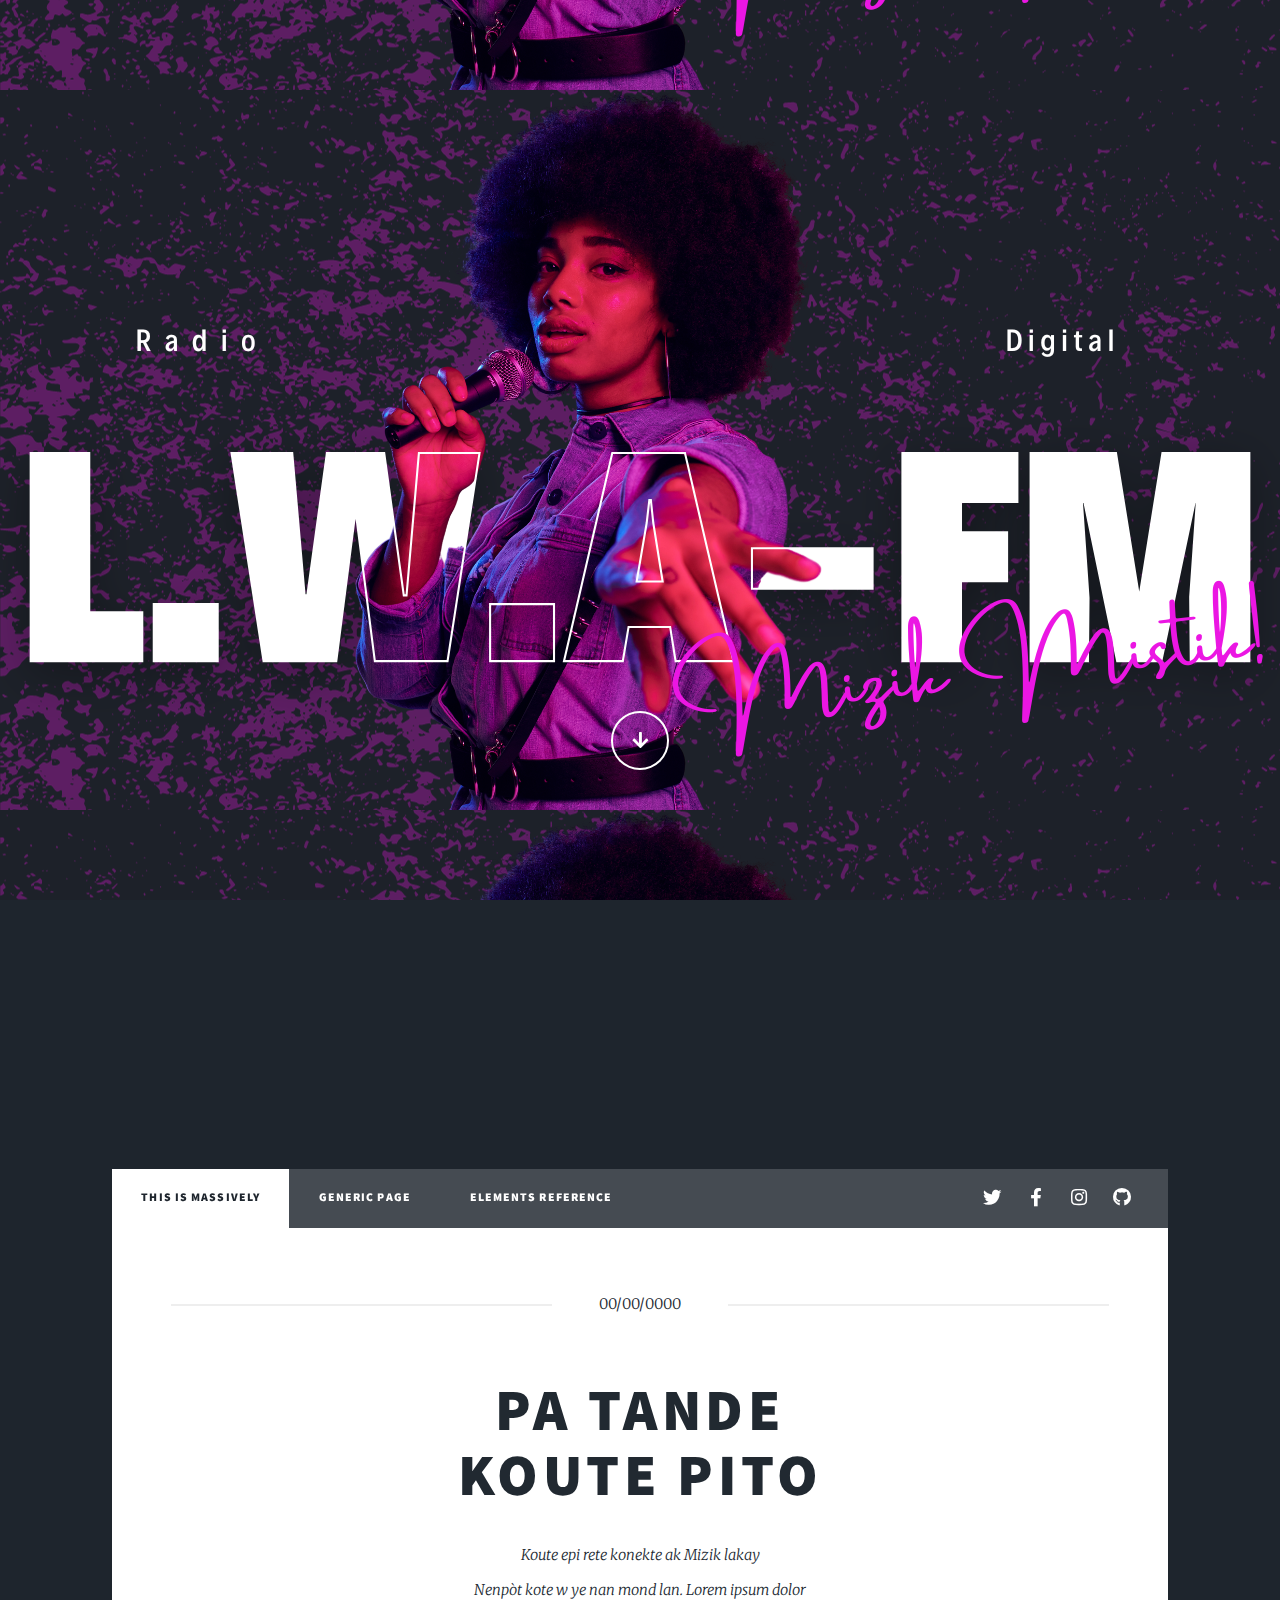
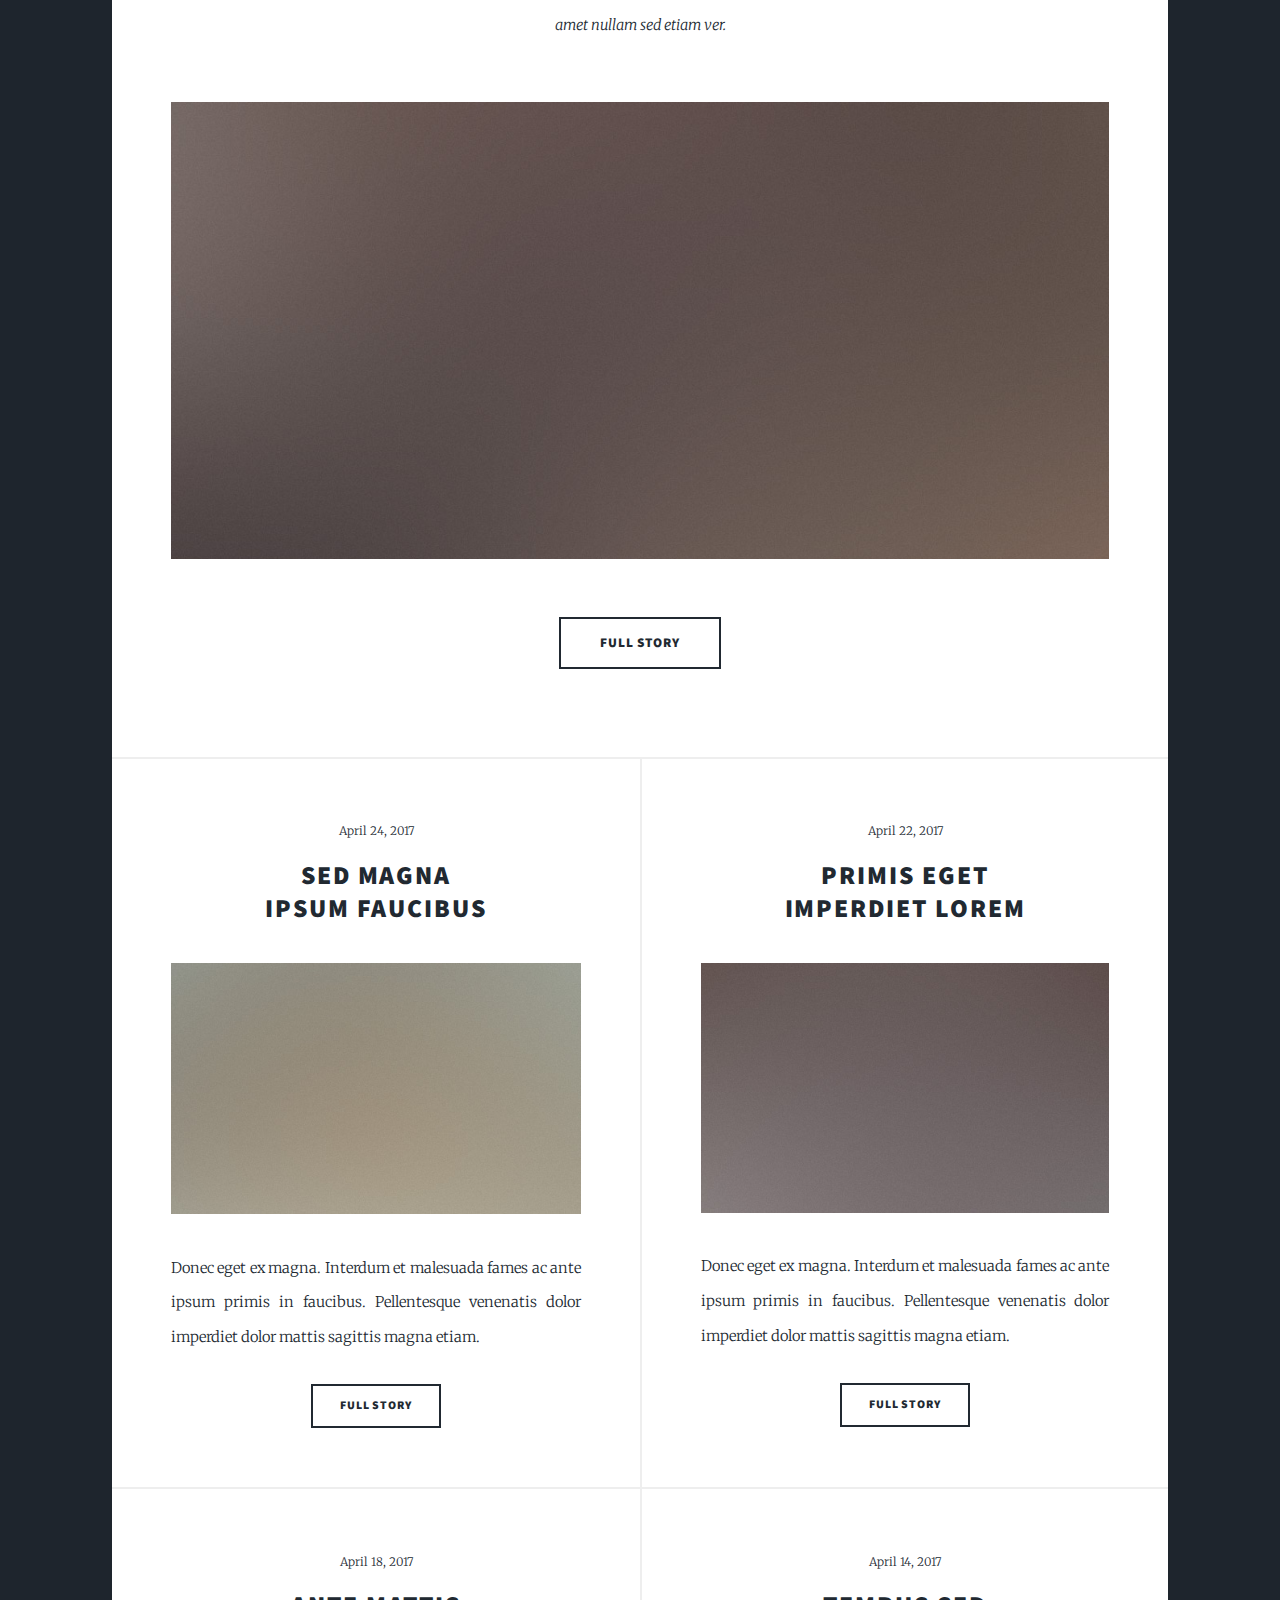
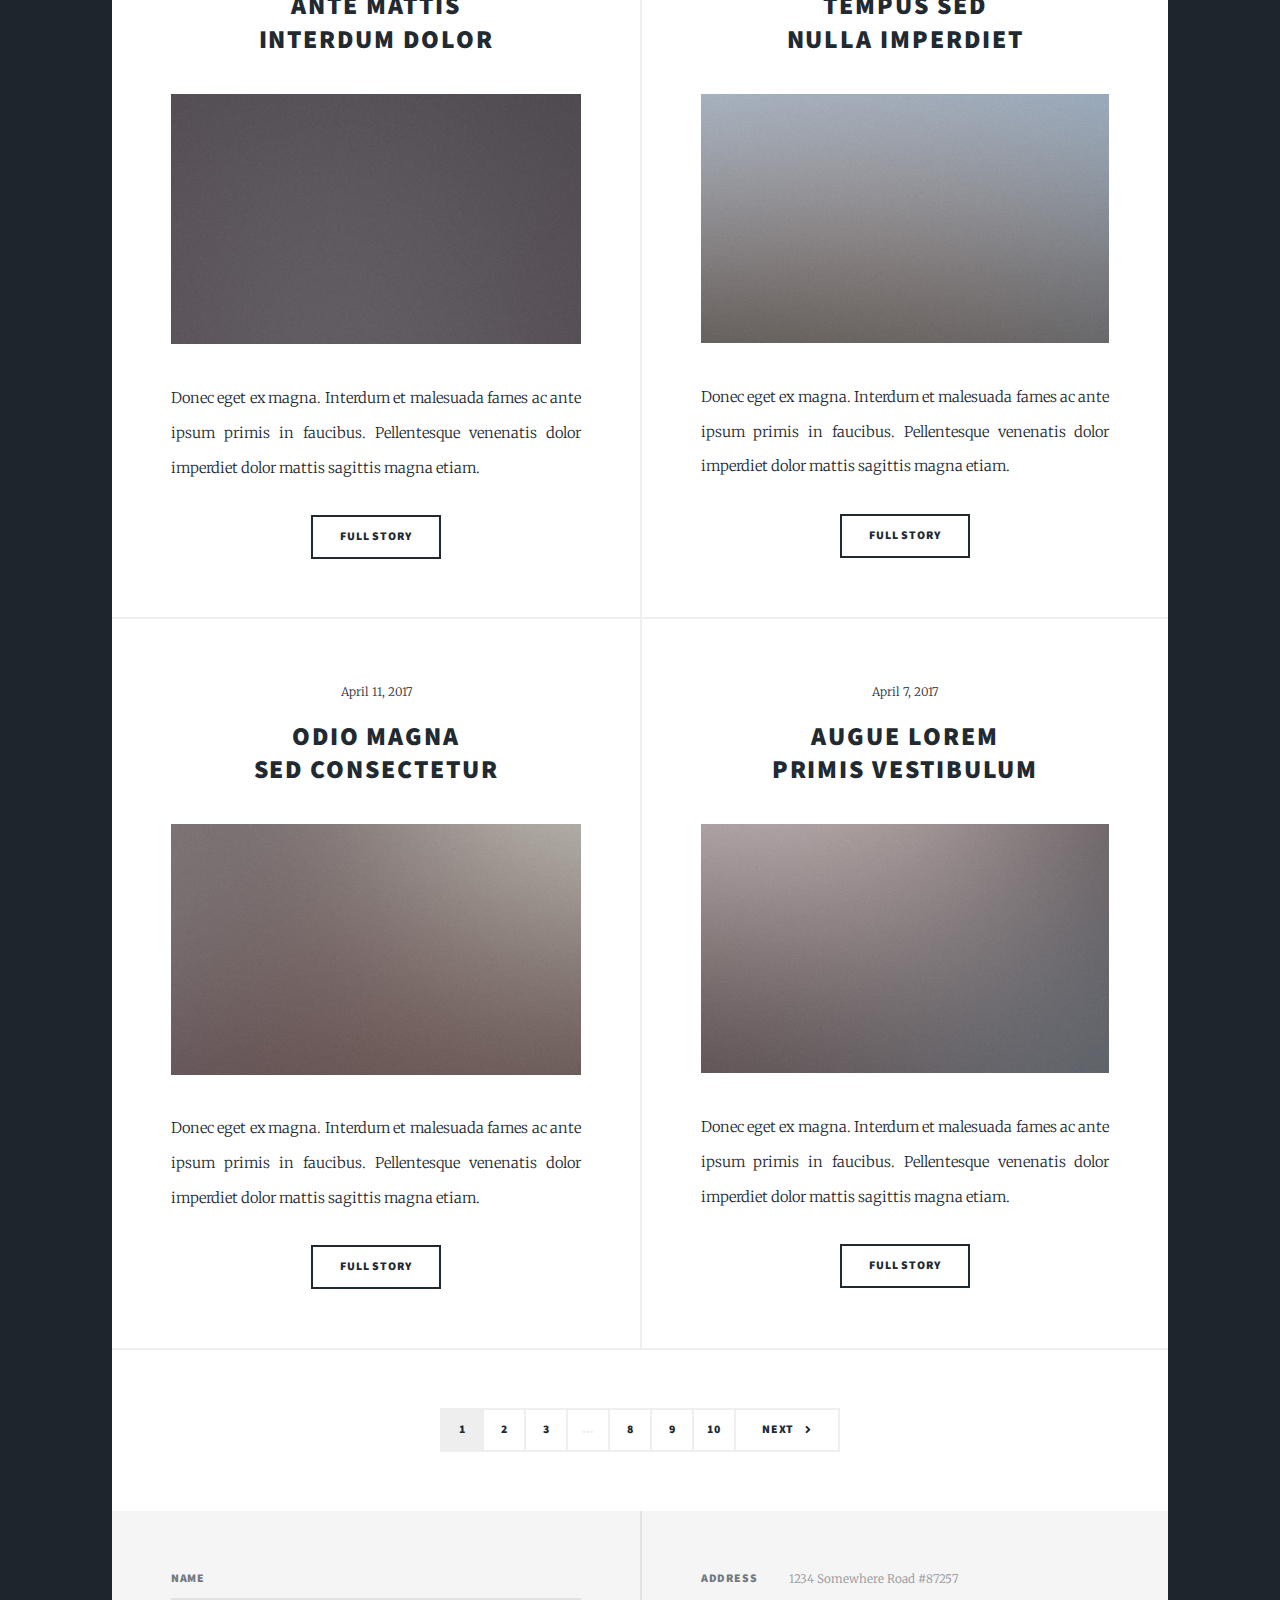
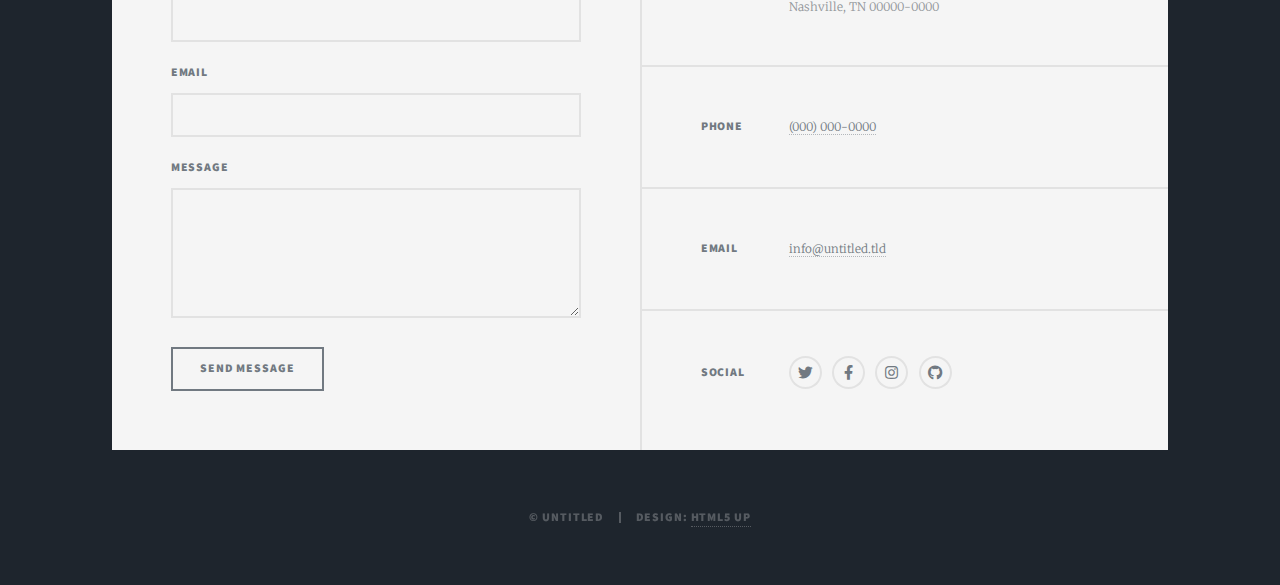
==== index.html @ 859e2167 "Update index.html" ====
<!DOCTYPE HTML>
<!--
	Author: Jules Junior
	Date: Dec 30, 2023
-->
<html>
	<head>
		<title>L.W.A FM</title>
		<meta charset="utf-8" />
		<meta name="viewport" content="width=device-width, initial-scale=1, user-scalable=no" />
		<link rel="stylesheet" href="assets/css/main.css" />
		<noscript><link rel="stylesheet" href="assets/css/noscript.css" /></noscript>
	</head>
	<body class="is-preload">
		
		
		
		

		<!-- Wrapper -->
			<div id="wrapper" class="fade-in">

				<!-- Intro -->
					<div id="intro">
					<!--	<h1>Radio<br />
						L.W.A</h1>
								-->
						<p><a href=""></a>  <a href=""></a><br />
						<a href="https://html5up.net/license"></a></p>
						<ul class="actions">
							<li><a href="#header" class="button icon solid solo fa-arrow-down scrolly">Continue</a></li>
						</ul>
					</div>

				<!-- Header -->
					<header id="header">
						<a href="index.html" class="logo">L.W.A FM</a>
					</header>

				<!-- This is elfsight iframe-->
					<script src="https://static.elfsight.com/platform/platform.js" data-use-service-core defer></script>
					<div class="elfsight-app-81ad21b0-dc0d-4df5-b7eb-8730ebeca1e6" data-elfsight-app-lazy></div>
				
				<!-- This is soundcloud Iframe-->

				<iframe width="50%" height="25" scrolling="no" frameborder="no" allow="autoplay"
 				 src="https://w.soundcloud.com/player/?url=https%3A//api.soundcloud.com/tracks/293&amp;{ ADD YOUR PARAMETERS HERE }">
				</iframe>

				<!--Youtube Iframe-->

				<iframe width="560" height="315" src="https://www.youtube.com/embed/wBYJ9Ek2uq0?si=fnzDiKPIyAfvQv39" 
					title="YouTube video player" frameborder="0" allow="accelerometer; autoplay; clipboard-write; 
					encrypted-media; gyroscope; picture-in-picture; web-share" allowfullscreen></iframe>

				<!-- Nav -->
					<nav id="nav">
						<ul class="links">
							<li class="active"><a href="index.html">This is Massively</a></li>
							<li><a href="generic.html">Generic Page</a></li>
							<li><a href="elements.html">Elements Reference</a></li>
						</ul>
						<ul class="icons">
							<li><a href="#" class="icon brands fa-twitter"><span class="label">Twitter</span></a></li>
							<li><a href="#" class="icon brands fa-facebook-f"><span class="label">Facebook</span></a></li>
							<li><a href="#" class="icon brands fa-instagram"><span class="label">Instagram</span></a></li>
							<li><a href="#" class="icon brands fa-github"><span class="label">GitHub</span></a></li>
						</ul>
					</nav>

				<!-- Main -->
					<div id="main">

						<!-- Featured Post -->
							<article class="post featured">
								<header class="major">
									<span class="date">00/00/0000</span>
									<h2><a href="#">Pa tande<br />
									Koute pito</a></h2>
									<p>Koute epi rete konekte ak Mizik lakay <br />
									Nenpòt kote w ye nan mond lan. Lorem ipsum dolor<br />
									amet nullam sed etiam ver.</p>
								</header>
								<a href="#" class="image main"><img src="images/pic01.jpg" alt="" /></a>
								<ul class="actions special">
									<li><a href="#" class="button large">Full Story</a></li>
								</ul>
							</article>

						<!-- Posts -->
							<section class="posts">
								<article>
									<header>
										<span class="date">April 24, 2017</span>
										<h2><a href="#">Sed magna<br />
										ipsum faucibus</a></h2>
									</header>
									<a href="#" class="image fit"><img src="images/pic02.jpg" alt="" /></a>
									<p>Donec eget ex magna. Interdum et malesuada fames ac ante ipsum primis in faucibus. Pellentesque venenatis dolor imperdiet dolor mattis sagittis magna etiam.</p>
									<ul class="actions special">
										<li><a href="#" class="button">Full Story</a></li>
									</ul>
								</article>
								<article>
									<header>
										<span class="date">April 22, 2017</span>
										<h2><a href="#">Primis eget<br />
										imperdiet lorem</a></h2>
									</header>
									<a href="#" class="image fit"><img src="images/pic03.jpg" alt="" /></a>
									<p>Donec eget ex magna. Interdum et malesuada fames ac ante ipsum primis in faucibus. Pellentesque venenatis dolor imperdiet dolor mattis sagittis magna etiam.</p>
									<ul class="actions special">
										<li><a href="#" class="button">Full Story</a></li>
									</ul>
								</article>
								<article>
									<header>
										<span class="date">April 18, 2017</span>
										<h2><a href="#">Ante mattis<br />
										interdum dolor</a></h2>
									</header>
									<a href="#" class="image fit"><img src="images/pic04.jpg" alt="" /></a>
									<p>Donec eget ex magna. Interdum et malesuada fames ac ante ipsum primis in faucibus. Pellentesque venenatis dolor imperdiet dolor mattis sagittis magna etiam.</p>
									<ul class="actions special">
										<li><a href="#" class="button">Full Story</a></li>
									</ul>
								</article>
								<article>
									<header>
										<span class="date">April 14, 2017</span>
										<h2><a href="#">Tempus sed<br />
										nulla imperdiet</a></h2>
									</header>
									<a href="#" class="image fit"><img src="images/pic05.jpg" alt="" /></a>
									<p>Donec eget ex magna. Interdum et malesuada fames ac ante ipsum primis in faucibus. Pellentesque venenatis dolor imperdiet dolor mattis sagittis magna etiam.</p>
									<ul class="actions special">
										<li><a href="#" class="button">Full Story</a></li>
									</ul>
								</article>
								<article>
									<header>
										<span class="date">April 11, 2017</span>
										<h2><a href="#">Odio magna<br />
										sed consectetur</a></h2>
									</header>
									<a href="#" class="image fit"><img src="images/pic06.jpg" alt="" /></a>
									<p>Donec eget ex magna. Interdum et malesuada fames ac ante ipsum primis in faucibus. Pellentesque venenatis dolor imperdiet dolor mattis sagittis magna etiam.</p>
									<ul class="actions special">
										<li><a href="#" class="button">Full Story</a></li>
									</ul>
								</article>
								<article>
									<header>
										<span class="date">April 7, 2017</span>
										<h2><a href="#">Augue lorem<br />
										primis vestibulum</a></h2>
									</header>
									<a href="#" class="image fit"><img src="images/pic07.jpg" alt="" /></a>
									<p>Donec eget ex magna. Interdum et malesuada fames ac ante ipsum primis in faucibus. Pellentesque venenatis dolor imperdiet dolor mattis sagittis magna etiam.</p>
									<ul class="actions special">
										<li><a href="#" class="button">Full Story</a></li>
									</ul>
								</article>
							</section>

						<!-- Footer -->
							<footer>
								<div class="pagination">
									<!--<a href="#" class="previous">Prev</a>-->
									<a href="#" class="page active">1</a>
									<a href="#" class="page">2</a>
									<a href="#" class="page">3</a>
									<span class="extra">&hellip;</span>
									<a href="#" class="page">8</a>
									<a href="#" class="page">9</a>
									<a href="#" class="page">10</a>
									<a href="#" class="next">Next</a>
								</div>
							</footer>

					</div>

				<!-- Footer -->
					<footer id="footer">
						<section>
							<form method="post" action="#">
								<div class="fields">
									<div class="field">
										<label for="name">Name</label>
										<input type="text" name="name" id="name" />
									</div>
									<div class="field">
										<label for="email">Email</label>
										<input type="text" name="email" id="email" />
									</div>
									<div class="field">
										<label for="message">Message</label>
										<textarea name="message" id="message" rows="3"></textarea>
									</div>
								</div>
								<ul class="actions">
									<li><input type="submit" value="Send Message" /></li>
								</ul>
							</form>
						</section>
						<section class="split contact">
							<section class="alt">
								<h3>Address</h3>
								<p>1234 Somewhere Road #87257<br />
								Nashville, TN 00000-0000</p>
							</section>
							<section>
								<h3>Phone</h3>
								<p><a href="#">(000) 000-0000</a></p>
							</section>
							<section>
								<h3>Email</h3>
								<p><a href="#">info@untitled.tld</a></p>
							</section>
							<section>
								<h3>Social</h3>
								<ul class="icons alt">
									<li><a href="#" class="icon brands alt fa-twitter"><span class="label">Twitter</span></a></li>
									<li><a href="#" class="icon brands alt fa-facebook-f"><span class="label">Facebook</span></a></li>
									<li><a href="#" class="icon brands alt fa-instagram"><span class="label">Instagram</span></a></li>
									<li><a href="#" class="icon brands alt fa-github"><span class="label">GitHub</span></a></li>
								</ul>
							</section>
						</section>
					</footer>

				<!-- Copyright -->
					<div id="copyright">
						<ul><li>&copy; Untitled</li><li>Design: <a href="https://html5up.net">HTML5 UP</a></li></ul>
					</div>

			</div>

		<!-- Scripts -->
			<script src="assets/js/jquery.min.js"></script>
			<script src="assets/js/jquery.scrollex.min.js"></script>
			<script src="assets/js/jquery.scrolly.min.js"></script>
			<script src="assets/js/browser.min.js"></script>
			<script src="assets/js/breakpoints.min.js"></script>
			<script src="assets/js/util.js"></script>
			<script src="assets/js/main.js"></script>

	</body>
</html>
---- assets/css/main.css ----
@import url(fontawesome-all.min.css);
@import url("https://fonts.googleapis.com/css?family=Merriweather:300,700,300italic,700italic|Source+Sans+Pro:900");

/*
	Lwa FM
	LionGzzle | @Lwa

*/

html, body, div, span, applet, object,
iframe, h1, h2, h3, h4, h5, h6, p, blockquote,
pre, a, abbr, acronym, address, big, cite,
code, del, dfn, em, img, ins, kbd, q, s, samp,
small, strike, strong, sub, sup, tt, var, b,
u, i, center, dl, dt, dd, ol, ul, li, fieldset,
form, label, legend, table, caption, tbody,
tfoot, thead, tr, th, td, article, aside,
canvas, details, embed, figure, figcaption,
footer, header, hgroup, menu, nav, output, ruby,
section, summary, time, mark, audio, video {
	margin: 0;
	padding: 0;
	border: 0;
	font-size: 100%;
	font: inherit;
	vertical-align: baseline;}

article, aside, details, figcaption, figure,
footer, header, hgroup, menu, nav, section {
	display: block;}

body {
	line-height: 1;
}

ol, ul {
	list-style: none;
}

blockquote, q {
	quotes: none;
}

	blockquote:before, blockquote:after, q:before, q:after {
		content: '';
		content: none;
	}

table {
	border-collapse: collapse;
	border-spacing: 0;
}

body {
	-webkit-text-size-adjust: none;
}

mark {
	background-color: transparent;
	color: inherit;
}

input::-moz-focus-inner {
	border: 0;
	padding: 0;
}

input, select, textarea {
	-moz-appearance: none;
	-webkit-appearance: none;
	-ms-appearance: none;
	appearance: none;
}

/* Basic */

	@-ms-viewport {
		width: device-width;
	}

	body {
		-ms-overflow-style: scrollbar;
	}

	@media screen and (max-width: 480px) {

		html, body {
			min-width: 320px;
		}

	}

	html {
		box-sizing: border-box;
	}

	*, *:before, *:after {
		box-sizing: inherit;
	}

	body {
		background-color: #1e252d;
	}

		body.is-preload *, body.is-preload *:before, body.is-preload *:after {
			-moz-animation: none !important;
			-webkit-animation: none !important;
			-ms-animation: none !important;
			animation: none !important;
			-moz-transition: none !important;
			-webkit-transition: none !important;
			-ms-transition: none !important;
			transition: none !important;
		}

/* Type */

	html {
		font-size: 16pt;
	}

		@media screen and (max-width: 1680px) {

			html {
				font-size: 12pt;
			}

		}

		@media screen and (max-width: 1280px) {

			html {
				font-size: 11pt;
			}

		}

		@media screen and (max-width: 360px) {

			html {
				font-size: 10pt;
			}

		}

	body {
		color: #212931;
	}

	body, input, select, textarea {
		font-family: "Merriweather", Georgia, serif;
		font-weight: 300;
		font-size: 1rem;
		line-height: 2.375;
	}

	a {
		-moz-transition: color 0.2s ease-in-out, background-color 0.2s ease-in-out, border-color 0.2s ease-in-out, box-shadow 0.2s ease-in-out;
		-webkit-transition: color 0.2s ease-in-out, background-color 0.2s ease-in-out, border-color 0.2s ease-in-out, box-shadow 0.2s ease-in-out;
		-ms-transition: color 0.2s ease-in-out, background-color 0.2s ease-in-out, border-color 0.2s ease-in-out, box-shadow 0.2s ease-in-out;
		transition: color 0.2s ease-in-out, background-color 0.2s ease-in-out, border-color 0.2s ease-in-out, box-shadow 0.2s ease-in-out;
		border-bottom: dotted 1px;
		text-decoration: none;
	}

		a:hover {
			border-bottom-color: transparent;
		}

	strong, b {
		font-weight: 600;
	}

	em, i {
		font-style: italic;
	}

	p {
		text-align: justify;
		margin: 0 0 2rem 0;
	}

	h1, h2, h3, h4, h5, h6 {
		font-family: "Source Sans Pro", Helvetica, sans-serif;
		font-weight: 900;
		line-height: 1.5;
		letter-spacing: 0.075em;
		text-transform: uppercase;
		margin: 0 0 1rem 0;
	}

		h1 a, h2 a, h3 a, h4 a, h5 a, h6 a {
			border-bottom: 0;
			color: inherit;
			text-decoration: none;
		}

	h1 {
		font-size: 4rem;
		line-height: 1.1;
		margin: 0 0 2rem 0;
	}

	h2 {
		font-size: 1.75rem;
		line-height: 1.3;
		margin: 0 0 1.5rem 0;
	}

	h3 {
		font-size: 1.25rem;
		margin: 0 0 1.5rem 0;
	}

	h4 {
		font-size: 1rem;
	}

	h5 {
		font-size: 0.9rem;
	}

	h6 {
		font-size: 0.8rem;
	}

	sub {
		font-size: 0.8rem;
		position: relative;
		top: 0.5rem;
	}

	sup {
		font-size: 0.8rem;
		position: relative;
		top: -0.5rem;
	}

	blockquote {
		border-left: solid 4px;
		font-style: italic;
		margin: 0 0 2rem 0;
		padding: 0.5rem 0 0.5rem 2rem;
	}

	code {
		border: solid 2px;
		font-family: "Courier New", monospace;
		font-size: 0.9rem;
		margin: 0 0.25rem;
		padding: 0.25rem 0.65rem;
	}

	pre {
		-webkit-overflow-scrolling: touch;
		font-family: "Courier New", monospace;
		font-size: 0.9rem;
		margin: 0 0 2rem 0;
	}

		pre code {
			display: block;
			line-height: 1.75;
			padding: 1rem 1.5rem;
			overflow-x: auto;
		}

	hr {
		border: 0;
		border-bottom: solid 2px;
		margin: 3rem 0;
	}

		hr.major {
			margin: 5rem 0;
		}

	.align-left {
		text-align: left;
	}

	.align-center {
		text-align: center;
	}

	.align-right {
		text-align: right;
	}

	input, select, textarea {
		color: #212931;
	}

	a {
		color: #212931;
		border-bottom-color: rgba(33, 41, 49, 0.5);
	}

		a:hover {
			border-bottom-color: transparent;
			color: #18bfef !important;
		}

	strong, b {
		color: #212931;
	}

	h1, h2, h3, h4, h5, h6 {
		color: #212931;
	}

	blockquote {
		border-left-color: #eeeeee;
	}

	code {
		background: rgba(220, 220, 220, 0.25);
		border-color: #eeeeee;
	}

	hr {
		border-bottom-color: #eeeeee;
	}

/* Row */

	.row {
		display: flex;
		flex-wrap: wrap;
		box-sizing: border-box;
		align-items: stretch;
	}

		.row > * {
			box-sizing: border-box;
		}

		.row.gtr-uniform > * > :last-child {
			margin-bottom: 0;
		}

		.row.aln-left {
			justify-content: flex-start;
		}

		.row.aln-center {
			justify-content: center;
		}

		.row.aln-right {
			justify-content: flex-end;
		}

		.row.aln-top {
			align-items: flex-start;
		}

		.row.aln-middle {
			align-items: center;
		}

		.row.aln-bottom {
			align-items: flex-end;
		}

		.row > .imp {
			order: -1;
		}

		.row > .col-1 {
			width: 8.33333%;
		}

		.row > .off-1 {
			margin-left: 8.33333%;
		}

		.row > .col-2 {
			width: 16.66667%;
		}

		.row > .off-2 {
			margin-left: 16.66667%;
		}

		.row > .col-3 {
			width: 25%;
		}

		.row > .off-3 {
			margin-left: 25%;
		}

		.row > .col-4 {
			width: 33.33333%;
		}

		.row > .off-4 {
			margin-left: 33.33333%;
		}

		.row > .col-5 {
			width: 41.66667%;
		}

		.row > .off-5 {
			margin-left: 41.66667%;
		}

		.row > .col-6 {
			width: 50%;
		}

		.row > .off-6 {
			margin-left: 50%;
		}

		.row > .col-7 {
			width: 58.33333%;
		}

		.row > .off-7 {
			margin-left: 58.33333%;
		}

		.row > .col-8 {
			width: 66.66667%;
		}

		.row > .off-8 {
			margin-left: 66.66667%;
		}

		.row > .col-9 {
			width: 75%;
		}

		.row > .off-9 {
			margin-left: 75%;
		}

		.row > .col-10 {
			width: 83.33333%;
		}

		.row > .off-10 {
			margin-left: 83.33333%;
		}

		.row > .col-11 {
			width: 91.66667%;
		}

		.row > .off-11 {
			margin-left: 91.66667%;
		}

		.row > .col-12 {
			width: 100%;
		}

		.row > .off-12 {
			margin-left: 100%;
		}

		.row.gtr-0 {
			margin-top: 0;
			margin-left: 0rem;
		}

			.row.gtr-0 > * {
				padding: 0 0 0 0rem;
			}

			.row.gtr-0.gtr-uniform {
				margin-top: 0rem;
			}

				.row.gtr-0.gtr-uniform > * {
					padding-top: 0rem;
				}

		.row.gtr-25 {
			margin-top: 0;
			margin-left: -0.375rem;
		}

			.row.gtr-25 > * {
				padding: 0 0 0 0.375rem;
			}

			.row.gtr-25.gtr-uniform {
				margin-top: -0.375rem;
			}

				.row.gtr-25.gtr-uniform > * {
					padding-top: 0.375rem;
				}

		.row.gtr-50 {
			margin-top: 0;
			margin-left: -0.75rem;
		}

			.row.gtr-50 > * {
				padding: 0 0 0 0.75rem;
			}

			.row.gtr-50.gtr-uniform {
				margin-top: -0.75rem;
			}

				.row.gtr-50.gtr-uniform > * {
					padding-top: 0.75rem;
				}

		.row {
			margin-top: 0;
			margin-left: -1.5rem;
		}

			.row > * {
				padding: 0 0 0 1.5rem;
			}

			.row.gtr-uniform {
				margin-top: -1.5rem;
			}

				.row.gtr-uniform > * {
					padding-top: 1.5rem;
				}

		.row.gtr-150 {
			margin-top: 0;
			margin-left: -2.25rem;
		}

			.row.gtr-150 > * {
				padding: 0 0 0 2.25rem;
			}

			.row.gtr-150.gtr-uniform {
				margin-top: -2.25rem;
			}

				.row.gtr-150.gtr-uniform > * {
					padding-top: 2.25rem;
				}

		.row.gtr-200 {
			margin-top: 0;
			margin-left: -3rem;
		}

			.row.gtr-200 > * {
				padding: 0 0 0 3rem;
			}

			.row.gtr-200.gtr-uniform {
				margin-top: -3rem;
			}

				.row.gtr-200.gtr-uniform > * {
					padding-top: 3rem;
				}

		@media screen and (max-width: 1680px) {

			.row {
				display: flex;
				flex-wrap: wrap;
				box-sizing: border-box;
				align-items: stretch;
			}

				.row > * {
					box-sizing: border-box;
				}

				.row.gtr-uniform > * > :last-child {
					margin-bottom: 0;
				}

				.row.aln-left {
					justify-content: flex-start;
				}

				.row.aln-center {
					justify-content: center;
				}

				.row.aln-right {
					justify-content: flex-end;
				}

				.row.aln-top {
					align-items: flex-start;
				}

				.row.aln-middle {
					align-items: center;
				}

				.row.aln-bottom {
					align-items: flex-end;
				}

				.row > .imp-xlarge {
					order: -1;
				}

				.row > .col-1-xlarge {
					width: 8.33333%;
				}

				.row > .off-1-xlarge {
					margin-left: 8.33333%;
				}

				.row > .col-2-xlarge {
					width: 16.66667%;
				}

				.row > .off-2-xlarge {
					margin-left: 16.66667%;
				}

				.row > .col-3-xlarge {
					width: 25%;
				}

				.row > .off-3-xlarge {
					margin-left: 25%;
				}

				.row > .col-4-xlarge {
					width: 33.33333%;
				}

				.row > .off-4-xlarge {
					margin-left: 33.33333%;
				}

				.row > .col-5-xlarge {
					width: 41.66667%;
				}

				.row > .off-5-xlarge {
					margin-left: 41.66667%;
				}

				.row > .col-6-xlarge {
					width: 50%;
				}

				.row > .off-6-xlarge {
					margin-left: 50%;
				}

				.row > .col-7-xlarge {
					width: 58.33333%;
				}

				.row > .off-7-xlarge {
					margin-left: 58.33333%;
				}

				.row > .col-8-xlarge {
					width: 66.66667%;
				}

				.row > .off-8-xlarge {
					margin-left: 66.66667%;
				}

				.row > .col-9-xlarge {
					width: 75%;
				}

				.row > .off-9-xlarge {
					margin-left: 75%;
				}

				.row > .col-10-xlarge {
					width: 83.33333%;
				}

				.row > .off-10-xlarge {
					margin-left: 83.33333%;
				}

				.row > .col-11-xlarge {
					width: 91.66667%;
				}

				.row > .off-11-xlarge {
					margin-left: 91.66667%;
				}

				.row > .col-12-xlarge {
					width: 100%;
				}

				.row > .off-12-xlarge {
					margin-left: 100%;
				}

				.row.gtr-0 {
					margin-top: 0;
					margin-left: 0rem;
				}

					.row.gtr-0 > * {
						padding: 0 0 0 0rem;
					}

					.row.gtr-0.gtr-uniform {
						margin-top: 0rem;
					}

						.row.gtr-0.gtr-uniform > * {
							padding-top: 0rem;
						}

				.row.gtr-25 {
					margin-top: 0;
					margin-left: -0.375rem;
				}

					.row.gtr-25 > * {
						padding: 0 0 0 0.375rem;
					}

					.row.gtr-25.gtr-uniform {
						margin-top: -0.375rem;
					}

						.row.gtr-25.gtr-uniform > * {
							padding-top: 0.375rem;
						}

				.row.gtr-50 {
					margin-top: 0;
					margin-left: -0.75rem;
				}

					.row.gtr-50 > * {
						padding: 0 0 0 0.75rem;
					}

					.row.gtr-50.gtr-uniform {
						margin-top: -0.75rem;
					}

						.row.gtr-50.gtr-uniform > * {
							padding-top: 0.75rem;
						}

				.row {
					margin-top: 0;
					margin-left: -1.5rem;
				}

					.row > * {
						padding: 0 0 0 1.5rem;
					}

					.row.gtr-uniform {
						margin-top: -1.5rem;
					}

						.row.gtr-uniform > * {
							padding-top: 1.5rem;
						}

				.row.gtr-150 {
					margin-top: 0;
					margin-left: -2.25rem;
				}

					.row.gtr-150 > * {
						padding: 0 0 0 2.25rem;
					}

					.row.gtr-150.gtr-uniform {
						margin-top: -2.25rem;
					}

						.row.gtr-150.gtr-uniform > * {
							padding-top: 2.25rem;
						}

				.row.gtr-200 {
					margin-top: 0;
					margin-left: -3rem;
				}

					.row.gtr-200 > * {
						padding: 0 0 0 3rem;
					}

					.row.gtr-200.gtr-uniform {
						margin-top: -3rem;
					}

						.row.gtr-200.gtr-uniform > * {
							padding-top: 3rem;
						}

		}

		@media screen and (max-width: 1280px) {

			.row {
				display: flex;
				flex-wrap: wrap;
				box-sizing: border-box;
				align-items: stretch;
			}

				.row > * {
					box-sizing: border-box;
				}

				.row.gtr-uniform > * > :last-child {
					margin-bottom: 0;
				}

				.row.aln-left {
					justify-content: flex-start;
				}

				.row.aln-center {
					justify-content: center;
				}

				.row.aln-right {
					justify-content: flex-end;
				}

				.row.aln-top {
					align-items: flex-start;
				}

				.row.aln-middle {
					align-items: center;
				}

				.row.aln-bottom {
					align-items: flex-end;
				}

				.row > .imp-large {
					order: -1;
				}

				.row > .col-1-large {
					width: 8.33333%;
				}

				.row > .off-1-large {
					margin-left: 8.33333%;
				}

				.row > .col-2-large {
					width: 16.66667%;
				}

				.row > .off-2-large {
					margin-left: 16.66667%;
				}

				.row > .col-3-large {
					width: 25%;
				}

				.row > .off-3-large {
					margin-left: 25%;
				}

				.row > .col-4-large {
					width: 33.33333%;
				}

				.row > .off-4-large {
					margin-left: 33.33333%;
				}

				.row > .col-5-large {
					width: 41.66667%;
				}

				.row > .off-5-large {
					margin-left: 41.66667%;
				}

				.row > .col-6-large {
					width: 50%;
				}

				.row > .off-6-large {
					margin-left: 50%;
				}

				.row > .col-7-large {
					width: 58.33333%;
				}

				.row > .off-7-large {
					margin-left: 58.33333%;
				}

				.row > .col-8-large {
					width: 66.66667%;
				}

				.row > .off-8-large {
					margin-left: 66.66667%;
				}

				.row > .col-9-large {
					width: 75%;
				}

				.row > .off-9-large {
					margin-left: 75%;
				}

				.row > .col-10-large {
					width: 83.33333%;
				}

				.row > .off-10-large {
					margin-left: 83.33333%;
				}

				.row > .col-11-large {
					width: 91.66667%;
				}

				.row > .off-11-large {
					margin-left: 91.66667%;
				}

				.row > .col-12-large {
					width: 100%;
				}

				.row > .off-12-large {
					margin-left: 100%;
				}

				.row.gtr-0 {
					margin-top: 0;
					margin-left: 0rem;
				}

					.row.gtr-0 > * {
						padding: 0 0 0 0rem;
					}

					.row.gtr-0.gtr-uniform {
						margin-top: 0rem;
					}

						.row.gtr-0.gtr-uniform > * {
							padding-top: 0rem;
						}

				.row.gtr-25 {
					margin-top: 0;
					margin-left: -0.375rem;
				}

					.row.gtr-25 > * {
						padding: 0 0 0 0.375rem;
					}

					.row.gtr-25.gtr-uniform {
						margin-top: -0.375rem;
					}

						.row.gtr-25.gtr-uniform > * {
							padding-top: 0.375rem;
						}

				.row.gtr-50 {
					margin-top: 0;
					margin-left: -0.75rem;
				}

					.row.gtr-50 > * {
						padding: 0 0 0 0.75rem;
					}

					.row.gtr-50.gtr-uniform {
						margin-top: -0.75rem;
					}

						.row.gtr-50.gtr-uniform > * {
							padding-top: 0.75rem;
						}

				.row {
					margin-top: 0;
					margin-left: -1.5rem;
				}

					.row > * {
						padding: 0 0 0 1.5rem;
					}

					.row.gtr-uniform {
						margin-top: -1.5rem;
					}

						.row.gtr-uniform > * {
							padding-top: 1.5rem;
						}

				.row.gtr-150 {
					margin-top: 0;
					margin-left: -2.25rem;
				}

					.row.gtr-150 > * {
						padding: 0 0 0 2.25rem;
					}

					.row.gtr-150.gtr-uniform {
						margin-top: -2.25rem;
					}

						.row.gtr-150.gtr-uniform > * {
							padding-top: 2.25rem;
						}

				.row.gtr-200 {
					margin-top: 0;
					margin-left: -3rem;
				}

					.row.gtr-200 > * {
						padding: 0 0 0 3rem;
					}

					.row.gtr-200.gtr-uniform {
						margin-top: -3rem;
					}

						.row.gtr-200.gtr-uniform > * {
							padding-top: 3rem;
						}

		}

		@media screen and (max-width: 980px) {

			.row {
				display: flex;
				flex-wrap: wrap;
				box-sizing: border-box;
				align-items: stretch;
			}

				.row > * {
					box-sizing: border-box;
				}

				.row.gtr-uniform > * > :last-child {
					margin-bottom: 0;
				}

				.row.aln-left {
					justify-content: flex-start;
				}

				.row.aln-center {
					justify-content: center;
				}

				.row.aln-right {
					justify-content: flex-end;
				}

				.row.aln-top {
					align-items: flex-start;
				}

				.row.aln-middle {
					align-items: center;
				}

				.row.aln-bottom {
					align-items: flex-end;
				}

				.row > .imp-medium {
					order: -1;
				}

				.row > .col-1-medium {
					width: 8.33333%;
				}

				.row > .off-1-medium {
					margin-left: 8.33333%;
				}

				.row > .col-2-medium {
					width: 16.66667%;
				}

				.row > .off-2-medium {
					margin-left: 16.66667%;
				}

				.row > .col-3-medium {
					width: 25%;
				}

				.row > .off-3-medium {
					margin-left: 25%;
				}

				.row > .col-4-medium {
					width: 33.33333%;
				}

				.row > .off-4-medium {
					margin-left: 33.33333%;
				}

				.row > .col-5-medium {
					width: 41.66667%;
				}

				.row > .off-5-medium {
					margin-left: 41.66667%;
				}

				.row > .col-6-medium {
					width: 50%;
				}

				.row > .off-6-medium {
					margin-left: 50%;
				}

				.row > .col-7-medium {
					width: 58.33333%;
				}

				.row > .off-7-medium {
					margin-left: 58.33333%;
				}

				.row > .col-8-medium {
					width: 66.66667%;
				}

				.row > .off-8-medium {
					margin-left: 66.66667%;
				}

				.row > .col-9-medium {
					width: 75%;
				}

				.row > .off-9-medium {
					margin-left: 75%;
				}

				.row > .col-10-medium {
					width: 83.33333%;
				}

				.row > .off-10-medium {
					margin-left: 83.33333%;
				}

				.row > .col-11-medium {
					width: 91.66667%;
				}

				.row > .off-11-medium {
					margin-left: 91.66667%;
				}

				.row > .col-12-medium {
					width: 100%;
				}

				.row > .off-12-medium {
					margin-left: 100%;
				}

				.row.gtr-0 {
					margin-top: 0;
					margin-left: 0rem;
				}

					.row.gtr-0 > * {
						padding: 0 0 0 0rem;
					}

					.row.gtr-0.gtr-uniform {
						margin-top: 0rem;
					}

						.row.gtr-0.gtr-uniform > * {
							padding-top: 0rem;
						}

				.row.gtr-25 {
					margin-top: 0;
					margin-left: -0.375rem;
				}

					.row.gtr-25 > * {
						padding: 0 0 0 0.375rem;
					}

					.row.gtr-25.gtr-uniform {
						margin-top: -0.375rem;
					}

						.row.gtr-25.gtr-uniform > * {
							padding-top: 0.375rem;
						}

				.row.gtr-50 {
					margin-top: 0;
					margin-left: -0.75rem;
				}

					.row.gtr-50 > * {
						padding: 0 0 0 0.75rem;
					}

					.row.gtr-50.gtr-uniform {
						margin-top: -0.75rem;
					}

						.row.gtr-50.gtr-uniform > * {
							padding-top: 0.75rem;
						}

				.row {
					margin-top: 0;
					margin-left: -1.5rem;
				}

					.row > * {
						padding: 0 0 0 1.5rem;
					}

					.row.gtr-uniform {
						margin-top: -1.5rem;
					}

						.row.gtr-uniform > * {
							padding-top: 1.5rem;
						}

				.row.gtr-150 {
					margin-top: 0;
					margin-left: -2.25rem;
				}

					.row.gtr-150 > * {
						padding: 0 0 0 2.25rem;
					}

					.row.gtr-150.gtr-uniform {
						margin-top: -2.25rem;
					}

						.row.gtr-150.gtr-uniform > * {
							padding-top: 2.25rem;
						}

				.row.gtr-200 {
					margin-top: 0;
					margin-left: -3rem;
				}

					.row.gtr-200 > * {
						padding: 0 0 0 3rem;
					}

					.row.gtr-200.gtr-uniform {
						margin-top: -3rem;
					}

						.row.gtr-200.gtr-uniform > * {
							padding-top: 3rem;
						}

		}

		@media screen and (max-width: 736px) {

			.row {
				display: flex;
				flex-wrap: wrap;
				box-sizing: border-box;
				align-items: stretch;
			}

				.row > * {
					box-sizing: border-box;
				}

				.row.gtr-uniform > * > :last-child {
					margin-bottom: 0;
				}

				.row.aln-left {
					justify-content: flex-start;
				}

				.row.aln-center {
					justify-content: center;
				}

				.row.aln-right {
					justify-content: flex-end;
				}

				.row.aln-top {
					align-items: flex-start;
				}

				.row.aln-middle {
					align-items: center;
				}

				.row.aln-bottom {
					align-items: flex-end;
				}

				.row > .imp-small {
					order: -1;
				}

				.row > .col-1-small {
					width: 8.33333%;
				}

				.row > .off-1-small {
					margin-left: 8.33333%;
				}

				.row > .col-2-small {
					width: 16.66667%;
				}

				.row > .off-2-small {
					margin-left: 16.66667%;
				}

				.row > .col-3-small {
					width: 25%;
				}

				.row > .off-3-small {
					margin-left: 25%;
				}

				.row > .col-4-small {
					width: 33.33333%;
				}

				.row > .off-4-small {
					margin-left: 33.33333%;
				}

				.row > .col-5-small {
					width: 41.66667%;
				}

				.row > .off-5-small {
					margin-left: 41.66667%;
				}

				.row > .col-6-small {
					width: 50%;
				}

				.row > .off-6-small {
					margin-left: 50%;
				}

				.row > .col-7-small {
					width: 58.33333%;
				}

				.row > .off-7-small {
					margin-left: 58.33333%;
				}

				.row > .col-8-small {
					width: 66.66667%;
				}

				.row > .off-8-small {
					margin-left: 66.66667%;
				}

				.row > .col-9-small {
					width: 75%;
				}

				.row > .off-9-small {
					margin-left: 75%;
				}

				.row > .col-10-small {
					width: 83.33333%;
				}

				.row > .off-10-small {
					margin-left: 83.33333%;
				}

				.row > .col-11-small {
					width: 91.66667%;
				}

				.row > .off-11-small {
					margin-left: 91.66667%;
				}

				.row > .col-12-small {
					width: 100%;
				}

				.row > .off-12-small {
					margin-left: 100%;
				}

				.row.gtr-0 {
					margin-top: 0;
					margin-left: 0rem;
				}

					.row.gtr-0 > * {
						padding: 0 0 0 0rem;
					}

					.row.gtr-0.gtr-uniform {
						margin-top: 0rem;
					}

						.row.gtr-0.gtr-uniform > * {
							padding-top: 0rem;
						}

				.row.gtr-25 {
					margin-top: 0;
					margin-left: -0.375rem;
				}

					.row.gtr-25 > * {
						padding: 0 0 0 0.375rem;
					}

					.row.gtr-25.gtr-uniform {
						margin-top: -0.375rem;
					}

						.row.gtr-25.gtr-uniform > * {
							padding-top: 0.375rem;
						}

				.row.gtr-50 {
					margin-top: 0;
					margin-left: -0.75rem;
				}

					.row.gtr-50 > * {
						padding: 0 0 0 0.75rem;
					}

					.row.gtr-50.gtr-uniform {
						margin-top: -0.75rem;
					}

						.row.gtr-50.gtr-uniform > * {
							padding-top: 0.75rem;
						}

				.row {
					margin-top: 0;
					margin-left: -1.5rem;
				}

					.row > * {
						padding: 0 0 0 1.5rem;
					}

					.row.gtr-uniform {
						margin-top: -1.5rem;
					}

						.row.gtr-uniform > * {
							padding-top: 1.5rem;
						}

				.row.gtr-150 {
					margin-top: 0;
					margin-left: -2.25rem;
				}

					.row.gtr-150 > * {
						padding: 0 0 0 2.25rem;
					}

					.row.gtr-150.gtr-uniform {
						margin-top: -2.25rem;
					}

						.row.gtr-150.gtr-uniform > * {
							padding-top: 2.25rem;
						}

				.row.gtr-200 {
					margin-top: 0;
					margin-left: -3rem;
				}

					.row.gtr-200 > * {
						padding: 0 0 0 3rem;
					}

					.row.gtr-200.gtr-uniform {
						margin-top: -3rem;
					}

						.row.gtr-200.gtr-uniform > * {
							padding-top: 3rem;
						}

		}

		@media screen and (max-width: 480px) {

			.row {
				display: flex;
				flex-wrap: wrap;
				box-sizing: border-box;
				align-items: stretch;
			}

				.row > * {
					box-sizing: border-box;
				}

				.row.gtr-uniform > * > :last-child {
					margin-bottom: 0;
				}

				.row.aln-left {
					justify-content: flex-start;
				}

				.row.aln-center {
					justify-content: center;
				}

				.row.aln-right {
					justify-content: flex-end;
				}

				.row.aln-top {
					align-items: flex-start;
				}

				.row.aln-middle {
					align-items: center;
				}

				.row.aln-bottom {
					align-items: flex-end;
				}

				.row > .imp-xsmall {
					order: -1;
				}

				.row > .col-1-xsmall {
					width: 8.33333%;
				}

				.row > .off-1-xsmall {
					margin-left: 8.33333%;
				}

				.row > .col-2-xsmall {
					width: 16.66667%;
				}

				.row > .off-2-xsmall {
					margin-left: 16.66667%;
				}

				.row > .col-3-xsmall {
					width: 25%;
				}

				.row > .off-3-xsmall {
					margin-left: 25%;
				}

				.row > .col-4-xsmall {
					width: 33.33333%;
				}

				.row > .off-4-xsmall {
					margin-left: 33.33333%;
				}

				.row > .col-5-xsmall {
					width: 41.66667%;
				}

				.row > .off-5-xsmall {
					margin-left: 41.66667%;
				}

				.row > .col-6-xsmall {
					width: 50%;
				}

				.row > .off-6-xsmall {
					margin-left: 50%;
				}

				.row > .col-7-xsmall {
					width: 58.33333%;
				}

				.row > .off-7-xsmall {
					margin-left: 58.33333%;
				}

				.row > .col-8-xsmall {
					width: 66.66667%;
				}

				.row > .off-8-xsmall {
					margin-left: 66.66667%;
				}

				.row > .col-9-xsmall {
					width: 75%;
				}

				.row > .off-9-xsmall {
					margin-left: 75%;
				}

				.row > .col-10-xsmall {
					width: 83.33333%;
				}

				.row > .off-10-xsmall {
					margin-left: 83.33333%;
				}

				.row > .col-11-xsmall {
					width: 91.66667%;
				}

				.row > .off-11-xsmall {
					margin-left: 91.66667%;
				}

				.row > .col-12-xsmall {
					width: 100%;
				}

				.row > .off-12-xsmall {
					margin-left: 100%;
				}

				.row.gtr-0 {
					margin-top: 0;
					margin-left: 0rem;
				}

					.row.gtr-0 > * {
						padding: 0 0 0 0rem;
					}

					.row.gtr-0.gtr-uniform {
						margin-top: 0rem;
					}

						.row.gtr-0.gtr-uniform > * {
							padding-top: 0rem;
						}

				.row.gtr-25 {
					margin-top: 0;
					margin-left: -0.375rem;
				}

					.row.gtr-25 > * {
						padding: 0 0 0 0.375rem;
					}

					.row.gtr-25.gtr-uniform {
						margin-top: -0.375rem;
					}

						.row.gtr-25.gtr-uniform > * {
							padding-top: 0.375rem;
						}

				.row.gtr-50 {
					margin-top: 0;
					margin-left: -0.75rem;
				}

					.row.gtr-50 > * {
						padding: 0 0 0 0.75rem;
					}

					.row.gtr-50.gtr-uniform {
						margin-top: -0.75rem;
					}

						.row.gtr-50.gtr-uniform > * {
							padding-top: 0.75rem;
						}

				.row {
					margin-top: 0;
					margin-left: -1.5rem;
				}

					.row > * {
						padding: 0 0 0 1.5rem;
					}

					.row.gtr-uniform {
						margin-top: -1.5rem;
					}

						.row.gtr-uniform > * {
							padding-top: 1.5rem;
						}

				.row.gtr-150 {
					margin-top: 0;
					margin-left: -2.25rem;
				}

					.row.gtr-150 > * {
						padding: 0 0 0 2.25rem;
					}

					.row.gtr-150.gtr-uniform {
						margin-top: -2.25rem;
					}

						.row.gtr-150.gtr-uniform > * {
							padding-top: 2.25rem;
						}

				.row.gtr-200 {
					margin-top: 0;
					margin-left: -3rem;
				}

					.row.gtr-200 > * {
						padding: 0 0 0 3rem;
					}

					.row.gtr-200.gtr-uniform {
						margin-top: -3rem;
					}

						.row.gtr-200.gtr-uniform > * {
							padding-top: 3rem;
						}

		}

		@media screen and (max-width: 360px) {

			.row {
				display: flex;
				flex-wrap: wrap;
				box-sizing: border-box;
				align-items: stretch;
			}

				.row > * {
					box-sizing: border-box;
				}

				.row.gtr-uniform > * > :last-child {
					margin-bottom: 0;
				}

				.row.aln-left {
					justify-content: flex-start;
				}

				.row.aln-center {
					justify-content: center;
				}

				.row.aln-right {
					justify-content: flex-end;
				}

				.row.aln-top {
					align-items: flex-start;
				}

				.row.aln-middle {
					align-items: center;
				}

				.row.aln-bottom {
					align-items: flex-end;
				}

				.row > .imp-xxsmall {
					order: -1;
				}

				.row > .col-1-xxsmall {
					width: 8.33333%;
				}

				.row > .off-1-xxsmall {
					margin-left: 8.33333%;
				}

				.row > .col-2-xxsmall {
					width: 16.66667%;
				}

				.row > .off-2-xxsmall {
					margin-left: 16.66667%;
				}

				.row > .col-3-xxsmall {
					width: 25%;
				}

				.row > .off-3-xxsmall {
					margin-left: 25%;
				}

				.row > .col-4-xxsmall {
					width: 33.33333%;
				}

				.row > .off-4-xxsmall {
					margin-left: 33.33333%;
				}

				.row > .col-5-xxsmall {
					width: 41.66667%;
				}

				.row > .off-5-xxsmall {
					margin-left: 41.66667%;
				}

				.row > .col-6-xxsmall {
					width: 50%;
				}

				.row > .off-6-xxsmall {
					margin-left: 50%;
				}

				.row > .col-7-xxsmall {
					width: 58.33333%;
				}

				.row > .off-7-xxsmall {
					margin-left: 58.33333%;
				}

				.row > .col-8-xxsmall {
					width: 66.66667%;
				}

				.row > .off-8-xxsmall {
					margin-left: 66.66667%;
				}

				.row > .col-9-xxsmall {
					width: 75%;
				}

				.row > .off-9-xxsmall {
					margin-left: 75%;
				}

				.row > .col-10-xxsmall {
					width: 83.33333%;
				}

				.row > .off-10-xxsmall {
					margin-left: 83.33333%;
				}

				.row > .col-11-xxsmall {
					width: 91.66667%;
				}

				.row > .off-11-xxsmall {
					margin-left: 91.66667%;
				}

				.row > .col-12-xxsmall {
					width: 100%;
				}

				.row > .off-12-xxsmall {
					margin-left: 100%;
				}

				.row.gtr-0 {
					margin-top: 0;
					margin-left: 0rem;
				}

					.row.gtr-0 > * {
						padding: 0 0 0 0rem;
					}

					.row.gtr-0.gtr-uniform {
						margin-top: 0rem;
					}

						.row.gtr-0.gtr-uniform > * {
							padding-top: 0rem;
						}

				.row.gtr-25 {
					margin-top: 0;
					margin-left: -0.375rem;
				}

					.row.gtr-25 > * {
						padding: 0 0 0 0.375rem;
					}

					.row.gtr-25.gtr-uniform {
						margin-top: -0.375rem;
					}

						.row.gtr-25.gtr-uniform > * {
							padding-top: 0.375rem;
						}

				.row.gtr-50 {
					margin-top: 0;
					margin-left: -0.75rem;
				}

					.row.gtr-50 > * {
						padding: 0 0 0 0.75rem;
					}

					.row.gtr-50.gtr-uniform {
						margin-top: -0.75rem;
					}

						.row.gtr-50.gtr-uniform > * {
							padding-top: 0.75rem;
						}

				.row {
					margin-top: 0;
					margin-left: -1.5rem;
				}

					.row > * {
						padding: 0 0 0 1.5rem;
					}

					.row.gtr-uniform {
						margin-top: -1.5rem;
					}

						.row.gtr-uniform > * {
							padding-top: 1.5rem;
						}

				.row.gtr-150 {
					margin-top: 0;
					margin-left: -2.25rem;
				}

					.row.gtr-150 > * {
						padding: 0 0 0 2.25rem;
					}

					.row.gtr-150.gtr-uniform {
						margin-top: -2.25rem;
					}

						.row.gtr-150.gtr-uniform > * {
							padding-top: 2.25rem;
						}

				.row.gtr-200 {
					margin-top: 0;
					margin-left: -3rem;
				}

					.row.gtr-200 > * {
						padding: 0 0 0 3rem;
					}

					.row.gtr-200.gtr-uniform {
						margin-top: -3rem;
					}

						.row.gtr-200.gtr-uniform > * {
							padding-top: 3rem;
						}

		}

/* Box */

	.box {
		border: solid 2px;
		margin-bottom: 2rem;
		padding: 1.5rem;
	}

		.box > :last-child,
		.box > :last-child > :last-child,
		.box > :last-child > :last-child > :last-child {
			margin-bottom: 0;
		}

		.box.alt {
			border: 0;
			border-radius: 0;
			padding: 0;
		}

	.box {
		border-color: #eeeeee;
	}

/* Button */

	input[type="submit"],
	input[type="reset"],
	input[type="button"],
	button,
	.button {
		-moz-appearance: none;
		-webkit-appearance: none;
		-ms-appearance: none;
		appearance: none;
		-moz-transition: background-color 0.2s ease-in-out, box-shadow 0.2s ease-in-out, color 0.2s ease-in-out;
		-webkit-transition: background-color 0.2s ease-in-out, box-shadow 0.2s ease-in-out, color 0.2s ease-in-out;
		-ms-transition: background-color 0.2s ease-in-out, box-shadow 0.2s ease-in-out, color 0.2s ease-in-out;
		transition: background-color 0.2s ease-in-out, box-shadow 0.2s ease-in-out, color 0.2s ease-in-out;
		border: 0;
		border-radius: 0;
		cursor: pointer;
		display: inline-block;
		font-family: "Source Sans Pro", Helvetica, sans-serif;
		font-size: 0.8rem;
		font-weight: 900;
		letter-spacing: 0.075em;
		height: 3rem;
		line-height: 3rem;
		padding: 0 2rem;
		text-align: center;
		text-decoration: none;
		text-transform: uppercase;
		white-space: nowrap;
	}

		input[type="submit"].icon:before,
		input[type="reset"].icon:before,
		input[type="button"].icon:before,
		button.icon:before,
		.button.icon:before {
			margin-right: 0.5rem;
		}

		input[type="submit"].icon.solo,
		input[type="reset"].icon.solo,
		input[type="button"].icon.solo,
		button.icon.solo,
		.button.icon.solo {
			position: relative;
			width: 4rem;
			height: 4rem;
			line-height: 4rem;
			border-radius: 4rem;
			text-indent: 4rem;
			overflow: hidden;
			padding: 0;
			white-space: nowrap;
		}

			input[type="submit"].icon.solo:before,
			input[type="reset"].icon.solo:before,
			input[type="button"].icon.solo:before,
			button.icon.solo:before,
			.button.icon.solo:before {
				position: absolute;
				display: block;
				top: 0;
				left: 0;
				width: inherit;
				height: inherit;
				line-height: inherit;
				font-size: 1.25rem;
				margin-right: 0;
				text-align: center;
				text-indent: 0;
			}

		input[type="submit"].fit,
		input[type="reset"].fit,
		input[type="button"].fit,
		button.fit,
		.button.fit {
			width: 100%;
		}

		input[type="submit"].small,
		input[type="reset"].small,
		input[type="button"].small,
		button.small,
		.button.small {
			font-size: 0.7rem;
			height: 2.5rem;
			line-height: 2.5rem;
			padding: 0 1.5rem;
		}

		input[type="submit"].large,
		input[type="reset"].large,
		input[type="button"].large,
		button.large,
		.button.large {
			font-size: 0.9rem;
			height: 3.5rem;
			line-height: 3.5rem;
			padding: 0 2.75rem;
		}

		@media screen and (max-width: 980px) {

			input[type="submit"],
			input[type="reset"],
			input[type="button"],
			button,
			.button {
				font-size: 0.9rem;
				height: 3.25rem;
				line-height: 3.25rem;
			}

				input[type="submit"].large,
				input[type="reset"].large,
				input[type="button"].large,
				button.large,
				.button.large {
					font-size: 1rem;
					height: 3.75rem;
					line-height: 3.75rem;
				}

		}

		input[type="submit"].disabled, input[type="submit"]:disabled,
		input[type="reset"].disabled,
		input[type="reset"]:disabled,
		input[type="button"].disabled,
		input[type="button"]:disabled,
		button.disabled,
		button:disabled,
		.button.disabled,
		.button:disabled {
			pointer-events: none;
			opacity: 0.25;
		}

	input[type="submit"],
	input[type="reset"],
	input[type="button"],
	button,
	.button {
		background-color: transparent;
		box-shadow: inset 0 0 0 2px #212931;
		color: #212931 !important;
	}

		input[type="submit"]:hover,
		input[type="reset"]:hover,
		input[type="button"]:hover,
		button:hover,
		.button:hover {
			box-shadow: inset 0 0 0 2px #18bfef;
			color: #18bfef !important;
		}

		input[type="submit"].primary,
		input[type="reset"].primary,
		input[type="button"].primary,
		button.primary,
		.button.primary {
			background-color: #212931;
			box-shadow: none;
			color: #ffffff !important;
		}

			input[type="submit"].primary:hover,
			input[type="reset"].primary:hover,
			input[type="button"].primary:hover,
			button.primary:hover,
			.button.primary:hover {
				background-color: #18bfef;
			}

/* Form */

	form {
		margin: 0 0 2rem 0;
	}

		form > :last-child {
			margin-bottom: 0;
		}

		form > .fields {
			display: -moz-flex;
			display: -webkit-flex;
			display: -ms-flex;
			display: flex;
			-moz-flex-wrap: wrap;
			-webkit-flex-wrap: wrap;
			-ms-flex-wrap: wrap;
			flex-wrap: wrap;
			width: calc(100% + 3rem);
			margin: -1.5rem 0 2rem -1.5rem;
		}

			form > .fields > .field {
				-moz-flex-grow: 0;
				-webkit-flex-grow: 0;
				-ms-flex-grow: 0;
				flex-grow: 0;
				-moz-flex-shrink: 0;
				-webkit-flex-shrink: 0;
				-ms-flex-shrink: 0;
				flex-shrink: 0;
				padding: 1.5rem 0 0 1.5rem;
				width: calc(100% - 1.5rem);
			}

				form > .fields > .field.half {
					width: calc(50% - 0.75rem);
				}

				form > .fields > .field.third {
					width: calc(100%/3 - 0.5rem);
				}

				form > .fields > .field.quarter {
					width: calc(25% - 0.375rem);
				}

		@media screen and (max-width: 480px) {

			form > .fields {
				width: calc(100% + 3rem);
				margin: -1.5rem 0 2rem -1.5rem;
			}

				form > .fields > .field {
					padding: 1.5rem 0 0 1.5rem;
					width: calc(100% - 1.5rem);
				}

					form > .fields > .field.half {
						width: calc(100% - 1.5rem);
					}

					form > .fields > .field.third {
						width: calc(100% - 1.5rem);
					}

					form > .fields > .field.quarter {
						width: calc(100% - 1.5rem);
					}

		}

	label {
		display: block;
		font-family: "Source Sans Pro", Helvetica, sans-serif;
		font-weight: 900;
		line-height: 1.5;
		letter-spacing: 0.075em;
		font-size: 0.8rem;
		text-transform: uppercase;
		margin: 0 0 0.75rem 0;
	}

		@media screen and (max-width: 980px) {

			label {
				font-size: 0.9rem;
			}

		}

	input[type="text"],
	input[type="password"],
	input[type="email"],
	select,
	textarea {
		-moz-appearance: none;
		-webkit-appearance: none;
		-ms-appearance: none;
		appearance: none;
		background: transparent;
		border-radius: 0;
		border: solid 2px;
		color: inherit;
		display: block;
		outline: 0;
		padding: 0 1rem;
		text-decoration: none;
		width: 100%;
	}

		input[type="text"]:invalid,
		input[type="password"]:invalid,
		input[type="email"]:invalid,
		select:invalid,
		textarea:invalid {
			box-shadow: none;
		}

	select {
		background-size: 1.25rem;
		background-repeat: no-repeat;
		background-position: calc(100% - 1rem) center;
		height: 3rem;
		padding-right: 3rem;
		text-overflow: ellipsis;
	}

		select:focus::-ms-value {
			background-color: transparent;
		}

		select::-ms-expand {
			display: none;
		}

	input[type="text"],
	input[type="password"],
	input[type="email"],
	select {
		height: 3rem;
	}

	textarea {
		padding: 0.75rem 1rem;
	}

	input[type="checkbox"],
	input[type="radio"] {
		-moz-appearance: none;
		-webkit-appearance: none;
		-ms-appearance: none;
		appearance: none;
		display: block;
		float: left;
		margin-right: -2rem;
		opacity: 0;
		width: 1rem;
		z-index: -1;
	}

		input[type="checkbox"] + label,
		input[type="radio"] + label {
			text-decoration: none;
			cursor: pointer;
			display: inline-block;
			font-size: 1rem;
			letter-spacing: 0;
			font-family: "Merriweather", Georgia, serif;
			text-transform: none;
			font-weight: 300;
			padding-left: 2.8rem;
			padding-right: 1rem;
			position: relative;
		}

			input[type="checkbox"] + label:before,
			input[type="radio"] + label:before {
				-moz-osx-font-smoothing: grayscale;
				-webkit-font-smoothing: antialiased;
				display: inline-block;
				font-style: normal;
				font-variant: normal;
				text-rendering: auto;
				line-height: 1;
				text-transform: none !important;
				font-family: 'Font Awesome 5 Free';
				font-weight: 900;
			}

			input[type="checkbox"] + label:before,
			input[type="radio"] + label:before {
				border-radius: 0;
				border: solid 2px;
				content: '';
				display: inline-block;
				font-size: 0.8rem;
				height: 1.8rem;
				left: 0;
				line-height: 1.65rem;
				position: absolute;
				text-align: center;
				top: -0.125rem;
				width: 1.8rem;
			}

		input[type="checkbox"]:checked + label:before,
		input[type="radio"]:checked + label:before {
			content: '\f00c';
		}

	input[type="checkbox"] + label:before {
		border-radius: 0;
	}

	input[type="radio"] + label:before {
		border-radius: 100%;
	}

	::-webkit-input-placeholder {
		opacity: 1.0;
	}

	:-moz-placeholder {
		opacity: 1.0;
	}

	::-moz-placeholder {
		opacity: 1.0;
	}

	:-ms-input-placeholder {
		opacity: 1.0;
	}

	label {
		color: #212931;
	}

	input[type="text"],
	input[type="password"],
	input[type="email"],
	select,
	textarea {
		border-color: #eeeeee;
	}

		input[type="text"]:focus,
		input[type="password"]:focus,
		input[type="email"]:focus,
		select:focus,
		textarea:focus {
			border-color: #18bfef;
		}

	select {
		background-image: url("data:image/svg+xml;charset=utf8,%3Csvg xmlns='http://www.w3.org/2000/svg' width='40' height='40' preserveAspectRatio='none' viewBox='0 0 40 40'%3E%3Cpath d='M9.4,12.3l10.4,10.4l10.4-10.4c0.2-0.2,0.5-0.4,0.9-0.4c0.3,0,0.6,0.1,0.9,0.4l3.3,3.3c0.2,0.2,0.4,0.5,0.4,0.9 c0,0.4-0.1,0.6-0.4,0.9L20.7,31.9c-0.2,0.2-0.5,0.4-0.9,0.4c-0.3,0-0.6-0.1-0.9-0.4L4.3,17.3c-0.2-0.2-0.4-0.5-0.4-0.9 c0-0.4,0.1-0.6,0.4-0.9l3.3-3.3c0.2-0.2,0.5-0.4,0.9-0.4S9.1,12.1,9.4,12.3z' fill='%23eeeeee' /%3E%3C/svg%3E");
	}

		select option {
			background-color: #ffffff;
			color: #212931;
		}

	.select-wrapper:before {
		color: #eeeeee;
	}

	input[type="checkbox"] + label,
	input[type="radio"] + label {
		color: #212931;
	}

		input[type="checkbox"] + label:before,
		input[type="radio"] + label:before {
			border-color: #eeeeee;
		}

	input[type="checkbox"]:checked + label:before,
	input[type="radio"]:checked + label:before {
		background-color: #212931;
		border-color: #212931;
		color: #ffffff;
	}

	input[type="checkbox"]:focus + label:before,
	input[type="radio"]:focus + label:before {
		border-color: #18bfef;
	}

	::-webkit-input-placeholder {
		color: #909498 !important;
	}

	:-moz-placeholder {
		color: #909498 !important;
	}

	::-moz-placeholder {
		color: #909498 !important;
	}

	:-ms-input-placeholder {
		color: #909498 !important;
	}

	.formerize-placeholder {
		color: #909498 !important;
	}

/* Icon */

	.icon {
		text-decoration: none;
		border-bottom: none;
		position: relative;
	}

		.icon:before {
			-moz-osx-font-smoothing: grayscale;
			-webkit-font-smoothing: antialiased;
			display: inline-block;
			font-style: normal;
			font-variant: normal;
			text-rendering: auto;
			line-height: 1;
			text-transform: none !important;
			font-family: 'Font Awesome 5 Free';
			font-weight: 400;
		}

		.icon > .label {
			display: none;
		}

		.icon:before {
			line-height: inherit;
		}

		.icon.solid:before {
			font-weight: 900;
		}

		.icon.brands:before {
			font-family: 'Font Awesome 5 Brands';
		}

/* Image */

	.image {
		border: 0;
		display: inline-block;
		position: relative;
	}

		.image img {
			display: block;
		}

		.image.left, .image.right {
			max-width: 40%;
		}

			.image.left img, .image.right img {
				width: 100%;
			}

		.image.left {
			float: left;
			margin: 0 2rem 2rem 0;
			top: 0.75rem;
		}

		.image.right {
			float: right;
			margin: 0 0 2rem 2rem;
			top: 0.75rem;
		}

		.image.fit {
			display: block;
			margin: 2.5rem 0;
			width: 100%;
		}

			.image.fit:first-child {
				margin-top: 0;
			}

			.image.fit img {
				width: 100%;
			}

		.image.main {
			display: block;
			margin: 4rem 0;
			width: 100%;
		}

			.image.main:first-child {
				margin-top: 0;
			}

			.image.main img {
				width: 100%;
			}

		@media screen and (max-width: 736px) {

			.image.fit {
				margin: 2rem 0;
			}

			.image.main {
				margin: 2rem 0;
			}

		}

	a.image {
		overflow: hidden;
	}

		a.image img {
			-moz-transition: -moz-transform 0.2s ease-out;
			-webkit-transition: -webkit-transform 0.2s ease-out;
			-ms-transition: -ms-transform 0.2s ease-out;
			transition: transform 0.2s ease-out;
		}

		a.image:hover img {
			-moz-transform: scale(1.05);
			-webkit-transform: scale(1.05);
			-ms-transform: scale(1.05);
			transform: scale(1.05);
		}

/* Actions */

	ul.actions {
		display: -moz-flex;
		display: -webkit-flex;
		display: -ms-flex;
		display: flex;
		cursor: default;
		list-style: none;
		margin-left: -1rem;
		padding-left: 0;
	}

		ul.actions li {
			padding: 0 0 0 1rem;
			vertical-align: middle;
		}

		ul.actions.special {
			-moz-justify-content: center;
			-webkit-justify-content: center;
			-ms-justify-content: center;
			justify-content: center;
			width: 100%;
			margin-left: 0;
		}

			ul.actions.special li:first-child {
				padding-left: 0;
			}

		ul.actions.stacked {
			-moz-flex-direction: column;
			-webkit-flex-direction: column;
			-ms-flex-direction: column;
			flex-direction: column;
			margin-left: 0;
		}

			ul.actions.stacked li {
				padding: 1.3rem 0 0 0;
			}

				ul.actions.stacked li:first-child {
					padding-top: 0;
				}

		ul.actions.fit {
			width: calc(100% + 1rem);
		}

			ul.actions.fit li {
				-moz-flex-grow: 1;
				-webkit-flex-grow: 1;
				-ms-flex-grow: 1;
				flex-grow: 1;
				-moz-flex-shrink: 1;
				-webkit-flex-shrink: 1;
				-ms-flex-shrink: 1;
				flex-shrink: 1;
				width: 100%;
			}

				ul.actions.fit li > * {
					width: 100%;
				}

			ul.actions.fit.stacked {
				width: 100%;
			}

		@media screen and (max-width: 480px) {

			ul.actions:not(.fixed) {
				-moz-flex-direction: column;
				-webkit-flex-direction: column;
				-ms-flex-direction: column;
				flex-direction: column;
				margin-left: 0;
				width: 100% !important;
			}

				ul.actions:not(.fixed) li {
					-moz-flex-grow: 1;
					-webkit-flex-grow: 1;
					-ms-flex-grow: 1;
					flex-grow: 1;
					-moz-flex-shrink: 1;
					-webkit-flex-shrink: 1;
					-ms-flex-shrink: 1;
					flex-shrink: 1;
					padding: 1rem 0 0 0;
					text-align: center;
					width: 100%;
				}

					ul.actions:not(.fixed) li > * {
						width: 100%;
					}

					ul.actions:not(.fixed) li:first-child {
						padding-top: 0;
					}

					ul.actions:not(.fixed) li input[type="submit"],
					ul.actions:not(.fixed) li input[type="reset"],
					ul.actions:not(.fixed) li input[type="button"],
					ul.actions:not(.fixed) li button,
					ul.actions:not(.fixed) li .button {
						width: 100%;
					}

						ul.actions:not(.fixed) li input[type="submit"].icon:before,
						ul.actions:not(.fixed) li input[type="reset"].icon:before,
						ul.actions:not(.fixed) li input[type="button"].icon:before,
						ul.actions:not(.fixed) li button.icon:before,
						ul.actions:not(.fixed) li .button.icon:before {
							margin-left: -0.5rem;
						}

		}

/* Icons */

	ul.icons {
		cursor: default;
		list-style: none;
		padding-left: 0;
	}

		ul.icons li {
			display: inline-block;
			padding: 0 0.5rem 0 0;
			vertical-align: middle;
		}

			ul.icons li:last-child {
				padding-right: 0;
			}

			ul.icons li .icon:before {
				width: 2.25rem;
				height: 2.25rem;
				line-height: 2.25rem;
				display: inline-block;
				text-align: center;
				border-radius: 100%;
				font-size: 1.25rem;
			}

		ul.icons.alt li .icon:before {
			-moz-transition: color 0.2s ease-in-out, background-color 0.2s ease-in-out, border-color 0.2s ease-in-out, box-shadow 0.2s ease-in-out;
			-webkit-transition: color 0.2s ease-in-out, background-color 0.2s ease-in-out, border-color 0.2s ease-in-out, box-shadow 0.2s ease-in-out;
			-ms-transition: color 0.2s ease-in-out, background-color 0.2s ease-in-out, border-color 0.2s ease-in-out, box-shadow 0.2s ease-in-out;
			transition: color 0.2s ease-in-out, background-color 0.2s ease-in-out, border-color 0.2s ease-in-out, box-shadow 0.2s ease-in-out;
			font-size: 1rem;
		}

/* List */

	ol {
		list-style: decimal;
		margin: 0 0 2rem 0;
		padding-left: 1.25rem;
	}

		ol li {
			padding-left: 0.25rem;
		}

	ul {
		list-style: disc;
		margin: 0 0 2rem 0;
		padding-left: 1rem;
	}

		ul li {
			padding-left: 0.5rem;
		}

		ul.divided {
			list-style: none;
			padding-left: 0;
		}

			ul.divided li {
				border-top: solid 1px;
				padding: 0.5rem 0;
			}

				ul.divided li:first-child {
					border-top: 0;
					padding-top: 0;
				}

	dl {
		margin: 0 0 2rem 0;
	}

		dl dt {
			display: block;
			font-weight: 600;
			margin: 0 0 1rem 0;
		}

		dl dd {
			margin-left: 2rem;
		}

	ul.divided li {
		border-top-color: #eeeeee;
	}

	ul.icons li a.icon:hover:before {
		color: #18bfef;
	}

	ul.icons.alt li .icon:before {
		box-shadow: inset 0 0 0 2px #eeeeee;
	}

	ul.icons.alt li a.icon:hover:before {
		box-shadow: inset 0 0 0 2px #18bfef;
	}

/* Section/Article */

	section.special, article.special {
		text-align: center;
	}

	header {
		cursor: default;
	}

		header > .date {
			display: block;
			font-size: 0.8rem;
			height: 1;
			margin: 0 0 1rem 0;
			position: relative;
		}

		header > p {
			font-style: italic;
		}

		header > h1 + p {
			font-size: 1.1rem;
			margin-top: -0.5rem;
			line-height: 2;
		}

		header > h2 + p {
			font-size: 1rem;
			margin-top: -0.75rem;
		}

		header > h3 + p {
			font-size: 0.9rem;
			margin-top: -0.75rem;
		}

		header > h4 + p {
			font-size: 0.8rem;
			margin-top: -0.75rem;
		}

		header.major {
			margin: 0 0 4rem 0;
			text-align: center;
		}

			header.major > :last-child {
				margin-bottom: 0;
			}

			header.major > p {
				margin-top: 0;
				text-align: center;
			}

			header.major > .date {
				font-size: 1rem;
				margin: 0 0 4rem 0;
			}

				header.major > .date:before, header.major > .date:after {
					content: '';
					display: block;
					position: absolute;
					top: 50%;
					width: calc(50% - 6rem);
					border-top: solid 2px;
				}

				header.major > .date:before {
					left: 0;
				}

				header.major > .date:after {
					right: 0;
				}

		@media screen and (max-width: 980px) {

			header br {
				display: none;
			}

		}

		@media screen and (max-width: 736px) {

			header.major {
				margin: 0 0 2rem 0;
			}

		}

	header.major .date:before, header.major .date:after {
		border-top-color: #eeeeee;
	}

/* Table */

	.table-wrapper {
		-webkit-overflow-scrolling: touch;
		overflow-x: auto;
	}

	table {
		margin: 0 0 2rem 0;
		width: 100%;
	}

		table tbody tr {
			border: solid 1px;
			border-left: 0;
			border-right: 0;
		}

		table td {
			padding: 0.75rem 0.75rem;
		}

		table th {
			font-family: "Source Sans Pro", Helvetica, sans-serif;
			font-size: 0.8rem;
			font-weight: 900;
			letter-spacing: 0.075em;
			line-height: 1.5;
			padding: 0 0.75rem 0.75rem 0.75rem;
			text-align: left;
			text-transform: uppercase;
		}

			@media screen and (max-width: 980px) {

				table th {
					font-size: 0.9rem;
				}

			}

		table thead {
			border-bottom: solid 2px;
		}

		table tfoot {
			border-top: solid 2px;
		}

		table.alt {
			border-collapse: separate;
		}

			table.alt tbody tr td {
				border: solid 1px;
				border-left-width: 0;
				border-top-width: 0;
			}

				table.alt tbody tr td:first-child {
					border-left-width: 1px;
				}

			table.alt tbody tr:first-child td {
				border-top-width: 1px;
			}

			table.alt thead {
				border-bottom: 0;
			}

			table.alt tfoot {
				border-top: 0;
			}

	table tbody tr {
		border-color: #eeeeee;
	}

		table tbody tr:nth-child(2n + 1) {
			background-color: rgba(220, 220, 220, 0.25);
		}

	table th {
		color: #212931;
	}

	table thead {
		border-bottom-color: #eeeeee;
	}

	table tfoot {
		border-top-color: #eeeeee;
	}

	table.alt tbody tr td {
		border-color: #eeeeee;
	}

/* Pagination */

	.pagination {
		display: -moz-inline-flex;
		display: -webkit-inline-flex;
		display: -ms-inline-flex;
		display: inline-flex;
		-moz-user-select: none;
		-webkit-user-select: none;
		-ms-user-select: none;
		user-select: none;
		cursor: default;
		list-style: none;
		margin: 0 0 2rem 2px;
		padding: 0;
	}

		.pagination a, .pagination span {
			-moz-transition: background-color 0.2s ease-in-out, border-color 0.2s ease-in-out, box-shadow 0.2s ease-in-out, color 0.2s ease-in-out;
			-webkit-transition: background-color 0.2s ease-in-out, border-color 0.2s ease-in-out, box-shadow 0.2s ease-in-out, color 0.2s ease-in-out;
			-ms-transition: background-color 0.2s ease-in-out, border-color 0.2s ease-in-out, box-shadow 0.2s ease-in-out, color 0.2s ease-in-out;
			transition: background-color 0.2s ease-in-out, border-color 0.2s ease-in-out, box-shadow 0.2s ease-in-out, color 0.2s ease-in-out;
			border: solid 2px;
			display: inline-block;
			font-family: "Source Sans Pro", Helvetica, sans-serif;
			font-size: 0.8rem;
			font-weight: 900;
			height: 3rem;
			letter-spacing: 0.075em;
			line-height: calc(3rem - 4px);
			margin-left: -2px;
			min-width: 3rem;
			position: relative;
			text-align: center;
			text-decoration: none;
			text-transform: uppercase;
		}

		.pagination .next, .pagination .previous {
			text-decoration: none;
			padding: 0 1.75rem;
		}

			.pagination .next:before, .pagination .previous:before {
				-moz-osx-font-smoothing: grayscale;
				-webkit-font-smoothing: antialiased;
				display: inline-block;
				font-style: normal;
				font-variant: normal;
				text-rendering: auto;
				line-height: 1;
				text-transform: none !important;
				font-family: 'Font Awesome 5 Free';
				font-weight: 900;
			}

			.pagination .next:before, .pagination .previous:before {
				display: inline-block;
				color: inherit !important;
				line-height: inherit;
			}

		.pagination .previous:before {
			content: '\f104';
			margin-right: 0.9375em;
		}

		.pagination .next:before {
			content: '\f105';
			float: right;
			margin-left: 0.9375em;
		}

		@media screen and (max-width: 980px) {

			.pagination a, .pagination span {
				font-size: 0.9rem;
			}

		}

		@media screen and (max-width: 480px) {

			.pagination .page, .pagination .extra {
				display: none;
			}

		}

	.pagination a, .pagination span {
		border-color: #eeeeee;
	}

	.pagination a {
		color: #212931 !important;
	}

		.pagination a:hover {
			color: #18bfef !important;
			border-color: #18bfef;
			z-index: 1;
		}

			.pagination a:hover + a,
			.pagination a:hover + span {
				border-left-color: #18bfef;
			}

		.pagination a.active {
			background-color: #eeeeee;
		}

	.pagination span {
		color: #eeeeee;
	}

/* Wrapper */

	#wrapper {
		-moz-transition: opacity 0.5s ease;
		-webkit-transition: opacity 0.5s ease;
		-ms-transition: opacity 0.5s ease;
		transition: opacity 0.5s ease;
		position: relative;
		z-index: 1;
		overflow: hidden;
	}

		#wrapper > .bg {
			position: absolute;
			top: 0;
			left: 0;
			width: 100%;
			height: 100%;
			background-color: #212931;
			background-image: url("../../images/overlay.png"), linear-gradient(0deg, rgba(0, 0, 0, 0.1), rgba(0, 0, 0, 0.1)), url("../../images/bg.jpg");
			background-size: auto,								auto,														100% auto;
			background-position: center,								center,														top center;
			background-repeat: repeat,								no-repeat,													no-repeat;
			background-attachment: scroll,								scroll,														scroll;
			z-index: -1;
		}

			#wrapper > .bg.fixed {
				position: fixed;
				width: 100vw;
				height: 100vh;
			}

		#wrapper.fade-in:before {
			pointer-events: none;
			-moz-transition: opacity 1s ease-in-out;
			-webkit-transition: opacity 1s ease-in-out;
			-ms-transition: opacity 1s ease-in-out;
			transition: opacity 1s ease-in-out;
			-moz-transition-delay: 0.75s;
			-webkit-transition-delay: 0.75s;
			-ms-transition-delay: 0.75s;
			transition-delay: 0.75s;
			background: #1e252d;
			content: '';
			display: block;
			height: 100%;
			left: 0;
			opacity: 0;
			position: fixed;
			top: 0;
			width: 100%;
		}

		body.is-preload #wrapper.fade-in:before {
			opacity: 1;
		}

		@media screen and (orientation: portrait) {

			#wrapper > .bg {
				background-size: auto,								auto,														auto 175%;
			}

		}

/* Intro */

	#intro {
		color: #ffffff;
		padding: 8rem 4rem 6rem 4rem ;
		-moz-align-items: center;
		-webkit-align-items: center;
		-ms-align-items: center;
		align-items: center;
		display: -moz-flex;
		display: -webkit-flex;
		display: -ms-flex;
		display: flex;
		-moz-flex-direction: column;
		-webkit-flex-direction: column;
		-ms-flex-direction: column;
		flex-direction: column;
		-moz-justify-content: -moz-flex-end;
		-webkit-justify-content: -webkit-flex-end;
		-ms-justify-content: -ms-flex-end;
		justify-content: flex-end;
		-moz-transition: opacity 1s ease, -moz-transform 1s ease;
		-webkit-transition: opacity 1s ease, -webkit-transform 1s ease;
		-ms-transition: opacity 1s ease, -ms-transform 1s ease;
		transition: opacity 1s ease, transform 1s ease;
		position: relative;
		cursor: default;
		text-align: center;
		z-index: 1;
		min-height: 100vh;
	}

		#intro input, #intro select, #intro textarea {
			color: #ffffff;
		}

		#intro a {
			color: #ffffff;
			border-bottom-color: rgba(255, 255, 255, 0.5);
		}

			#intro a:hover {
				border-bottom-color: transparent;
				color: #18bfef !important;
			}

		#intro strong, #intro b {
			color: #ffffff;
		}

		#intro h1, #intro h2, #intro h3, #intro h4, #intro h5, #intro h6 {
			color: #ffffff;
		}

		#intro blockquote {
			border-left-color: #ffffff;
		}

		#intro code {
			background: rgba(255, 255, 255, 0.075);
			border-color: #ffffff;
		}

		#intro hr {
			border-bottom-color: #ffffff;
		}

		#intro input[type="submit"],
		#intro input[type="reset"],
		#intro input[type="button"],
		#intro button,
		#intro .button {
			background-color: transparent;
			box-shadow: inset 0 0 0 2px #ffffff;
			color: #ffffff !important;
		}

			#intro input[type="submit"]:hover,
			#intro input[type="reset"]:hover,
			#intro input[type="button"]:hover,
			#intro button:hover,
			#intro .button:hover {
				box-shadow: inset 0 0 0 2px #18bfef;
				color: #18bfef !important;
			}

			#intro input[type="submit"].primary,
			#intro input[type="reset"].primary,
			#intro input[type="button"].primary,
			#intro button.primary,
			#intro .button.primary {
				background-color: #ffffff;
				box-shadow: none;
				color: #1e252d !important;
			}

				#intro input[type="submit"].primary:hover,
				#intro input[type="reset"].primary:hover,
				#intro input[type="button"].primary:hover,
				#intro button.primary:hover,
				#intro .button.primary:hover {
					background-color: #18bfef;
				}

		#intro h1 {
			font-size: 5rem;
			line-height: 1;
		}

		#intro p {
			font-size: 1.25rem;
			font-style: italic;
			margin-top: -0.25rem;
			text-align: center;
		}

		#intro + #header {
			margin-top: -20rem;
		}

			#intro + #header .logo {
				-moz-transform: translateY(2rem);
				-webkit-transform: translateY(2rem);
				-ms-transform: translateY(2rem);
				transform: translateY(2rem);
				opacity: 0;
				visibility: hidden;
			}

		#intro.hidden {
			pointer-events: none;
			-moz-transform: translateY(2rem);
			-webkit-transform: translateY(2rem);
			-ms-transform: translateY(2rem);
			transform: translateY(2rem);
			-moz-transition: opacity 0.5s ease, -moz-transform 0.5s ease, visibility 0.5s;
			-webkit-transition: opacity 0.5s ease, -webkit-transform 0.5s ease, visibility 0.5s;
			-ms-transition: opacity 0.5s ease, -ms-transform 0.5s ease, visibility 0.5s;
			transition: opacity 0.5s ease, transform 0.5s ease, visibility 0.5s;
			opacity: 0;
			visibility: hidden;
		}

			#intro.hidden + #header .logo {
				-moz-transform: translateY(0);
				-webkit-transform: translateY(0);
				-ms-transform: translateY(0);
				transform: translateY(0);
				opacity: 1;
				visibility: visible;
			}

		body.is-preload #intro {
			-moz-transform: translateY(2rem);
			-webkit-transform: translateY(2rem);
			-ms-transform: translateY(2rem);
			transform: translateY(2rem);
			opacity: 0;
		}

			body.is-preload #intro:not(.hidden) + #header + #nav {
				-moz-transform: translateY(4rem);
				-webkit-transform: translateY(4rem);
				-ms-transform: translateY(4rem);
				transform: translateY(4rem);
				opacity: 0;
			}

		@media screen and (max-width: 980px) {

			#intro {
				padding: 4rem 4rem 2rem 4rem ;
				min-height: 90vh;
			}

				#intro p br {
					display: none;
				}

				#intro + #header {
					margin-top: -14rem;
				}

		}

		@media screen and (max-width: 736px) {

			#intro {
				padding: 3rem 2rem 1rem 2rem ;
				min-height: 80vh;
			}

				#intro h1 {
					font-size: 3.25rem;
					line-height: 1.1;
					margin-bottom: 1rem;
				}

				#intro p {
					font-size: 1rem;
					margin-top: 0rem;
				}

				#intro .actions {
					display: none;
				}

		}

/* Header */

	#header {
		color: #ffffff;
		-moz-align-items: center;
		-webkit-align-items: center;
		-ms-align-items: center;
		align-items: center;
		display: -moz-flex;
		display: -webkit-flex;
		display: -ms-flex;
		display: flex;
		-moz-flex-direction: column;
		-webkit-flex-direction: column;
		-ms-flex-direction: column;
		flex-direction: column;
		-moz-justify-content: -moz-flex-end;
		-webkit-justify-content: -webkit-flex-end;
		-ms-justify-content: -ms-flex-end;
		justify-content: flex-end;
		pointer-events: none;
		-moz-user-select: none;
		-webkit-user-select: none;
		-ms-user-select: none;
		user-select: none;
		height: 20rem;
		padding-bottom: 8rem;
		position: relative;
		text-align: center;
		z-index: 2;
	}

		#header input, #header select, #header textarea {
			color: #ffffff;
		}

		#header a {
			color: #ffffff;
			border-bottom-color: rgba(255, 255, 255, 0.5);
		}

			#header a:hover {
				border-bottom-color: transparent;
				color: #18bfef !important;
			}

		#header strong, #header b {
			color: #ffffff;
		}

		#header h1, #header h2, #header h3, #header h4, #header h5, #header h6 {
			color: #ffffff;
		}

		#header blockquote {
			border-left-color: #ffffff;
		}

		#header code {
			background: rgba(255, 255, 255, 0.075);
			border-color: #ffffff;
		}

		#header hr {
			border-bottom-color: #ffffff;
		}

		#header .logo {
			-moz-transition: border-color 0.2s ease-in-out, color 0.2s ease-in-out, opacity 0.5s ease, -moz-transform 0.5s ease, visibility 0.5s;
			-webkit-transition: border-color 0.2s ease-in-out, color 0.2s ease-in-out, opacity 0.5s ease, -webkit-transform 0.5s ease, visibility 0.5s;
			-ms-transition: border-color 0.2s ease-in-out, color 0.2s ease-in-out, opacity 0.5s ease, -ms-transform 0.5s ease, visibility 0.5s;
			transition: border-color 0.2s ease-in-out, color 0.2s ease-in-out, opacity 0.5s ease, transform 0.5s ease, visibility 0.5s;
			pointer-events: auto;
			border-style: solid;
			border-color: #ffffff;
			border-width: 5px !important;
			font-family: "Source Sans Pro", Helvetica, sans-serif;
			font-size: 2.25rem;
			font-weight: 900;
			letter-spacing: 0.075em;
			line-height: 1;
			padding: 1rem 1.75rem;
			text-transform: uppercase;
			visibility: visible;
		}

			#header .logo:hover {
				border-color: #18bfef !important;
				color: #18bfef !important;
			}

		@media screen and (max-width: 980px) {

			#header {
				height: 14rem;
				padding-bottom: 4rem;
			}

		}

		@media screen and (max-width: 736px) {

			#header {
				padding-bottom: 3rem;
			}

				#header .logo {
					font-size: 1.75rem;
					border-width: 3px !important;
				}

		}

/* Nav */

	#nav {
		color: #ffffff;
		display: -moz-flex;
		display: -webkit-flex;
		display: -ms-flex;
		display: flex;
		-moz-transition: -moz-transform 1s ease, opacity 1s ease;
		-webkit-transition: -webkit-transform 1s ease, opacity 1s ease;
		-ms-transition: -ms-transform 1s ease, opacity 1s ease;
		transition: transform 1s ease, opacity 1s ease;
		background: rgba(255, 255, 255, 0.175);
		height: 4rem;
		line-height: 4rem;
		margin: -4rem auto 0 auto;
		overflow: hidden;
		padding: 0 2rem 0 0;
		position: relative;
		width: calc(100% - 4rem);
		max-width: 72rem;
		z-index: 2;
	}

		#nav ul.divided li {
			border-top-color: #ffffff;
		}

		#nav ul.icons li a.icon:hover:before {
			color: #18bfef;
		}

		#nav ul.icons.alt li .icon:before {
			box-shadow: inset 0 0 0 2px #ffffff;
		}

		#nav ul.icons.alt li a.icon:hover:before {
			box-shadow: inset 0 0 0 2px #18bfef;
		}

		#nav input, #nav select, #nav textarea {
			color: #ffffff;
		}

		#nav a {
			color: #ffffff;
			border-bottom-color: rgba(255, 255, 255, 0.5);
		}

			#nav a:hover {
				border-bottom-color: transparent;
				color: #18bfef !important;
			}

		#nav strong, #nav b {
			color: #ffffff;
		}

		#nav h1, #nav h2, #nav h3, #nav h4, #nav h5, #nav h6 {
			color: #ffffff;
		}

		#nav blockquote {
			border-left-color: #ffffff;
		}

		#nav code {
			background: rgba(255, 255, 255, 0.075);
			border-color: #ffffff;
		}

		#nav hr {
			border-bottom-color: #ffffff;
		}

		#nav ul.links {
			display: -moz-flex;
			display: -webkit-flex;
			display: -ms-flex;
			display: flex;
			-moz-flex-grow: 1;
			-webkit-flex-grow: 1;
			-ms-flex-grow: 1;
			flex-grow: 1;
			-moz-flex-shrink: 1;
			-webkit-flex-shrink: 1;
			-ms-flex-shrink: 1;
			flex-shrink: 1;
			font-family: "Source Sans Pro", Helvetica, sans-serif;
			font-weight: 900;
			letter-spacing: 0.075em;
			list-style: none;
			margin-bottom: 0;
			padding-left: 0;
			text-transform: uppercase;
		}

			#nav ul.links li {
				display: block;
				padding-left: 0;
			}

				#nav ul.links li a {
					-moz-transition: background-color 0.2s ease-in-out, color 0.2s ease-in-out;
					-webkit-transition: background-color 0.2s ease-in-out, color 0.2s ease-in-out;
					-ms-transition: background-color 0.2s ease-in-out, color 0.2s ease-in-out;
					transition: background-color 0.2s ease-in-out, color 0.2s ease-in-out;
					display: block;
					font-size: 0.8rem;
					outline: none;
					padding: 0 2rem;
				}

					#nav ul.links li a:hover {
						color: inherit !important;
						background-color: rgba(255, 255, 255, 0.1);
					}

				#nav ul.links li.active {
					background-color: #ffffff;
				}

					#nav ul.links li.active a {
						color: #1e252d;
					}

						#nav ul.links li.active a:hover {
							color: #18bfef !important;
						}

		#nav ul.icons {
			-moz-flex-grow: 0;
			-webkit-flex-grow: 0;
			-ms-flex-grow: 0;
			flex-grow: 0;
			-moz-flex-shrink: 0;
			-webkit-flex-shrink: 0;
			-ms-flex-shrink: 0;
			flex-shrink: 0;
			margin-bottom: 0;
		}

		@media screen and (max-width: 980px) {

			#nav {
				display: none;
			}

		}

/* Main */

	#main {
		background-color: #ffffff;
		position: relative;
		margin: 0 auto;
		width: calc(100% - 4rem);
		max-width: 72rem;
		z-index: 2;
	}

		#main > * {
			padding: 4rem 4rem 2rem 4rem ;
			border-top: solid 2px #eeeeee;
			margin: 0;
		}

			#main > *:first-child {
				border-top: 0;
			}

		#main > footer {
			text-align: center;
		}

		#main > .post {
			padding: 8rem 8rem 6rem 8rem ;
		}

			#main > .post header.major > .date {
				margin-top: -2rem;
			}

			#main > .post header.major > h1, #main > .post header.major h2 {
				font-size: 4rem;
				line-height: 1.1;
				margin: 0 0 2rem 0;
			}

			#main > .post.featured {
				text-align: center;
			}

			@media screen and (max-width: 1280px) {

				#main > .post {
					padding: 6rem 4rem 4rem 4rem ;
				}

			}

			@media screen and (max-width: 736px) {

				#main > .post {
					padding: 4rem 2rem 2rem 2rem ;
				}

					#main > .post header.major > .date {
						margin-top: -1rem;
						margin-bottom: 2rem;
					}

					#main > .post header.major > h1, #main > .post header.major h2 {
						font-size: 2.5rem;
						line-height: 1.2;
						margin: 0 0 1.5rem 0;
					}

			}

		#main > .posts {
			display: -moz-flex;
			display: -webkit-flex;
			display: -ms-flex;
			display: flex;
			-moz-flex-wrap: wrap;
			-webkit-flex-wrap: wrap;
			-ms-flex-wrap: wrap;
			flex-wrap: wrap;
			-moz-align-items: -moz-stretch;
			-webkit-align-items: -webkit-stretch;
			-ms-align-items: -ms-stretch;
			align-items: stretch;
			text-align: center;
			width: 100%;
			padding: 0;
		}

			#main > .posts > * {
				-moz-flex-shrink: 1;
				-webkit-flex-shrink: 1;
				-ms-flex-shrink: 1;
				flex-shrink: 1;
				-moz-flex-grow: 0;
				-webkit-flex-grow: 0;
				-ms-flex-grow: 0;
				flex-grow: 0;
			}

			#main > .posts > * {
				width: 50%;
			}

			#main > .posts > * {
				padding: 4rem;
				width: 50%;
			}

			#main > .posts > article {
				border-color: #eeeeee;
				border-left-width: 2px;
				border-style: solid;
				border-top-width: 2px;
				text-align: center;
			}

				#main > .posts > article > :last-child {
					margin-bottom: 0;
				}

				#main > .posts > article:nth-child(2n - 1) {
					border-left-width: 0;
				}

				#main > .posts > article:nth-child(-n + 2) {
					border-top-width: 0;
				}

			@media screen and (max-width: 980px) {

				#main > .posts > * {
					width: 50%;
				}

				#main > .posts > * {
					padding: 2.5rem;
					width: 50%;
				}

			}

			@media screen and (max-width: 736px) {

				#main > .posts > * {
					width: 100%;
				}

				#main > .posts > * {
					padding: 2rem;
					width: 100%;
				}

				#main > .posts > article:nth-child(2n - 1) {
					border-left-width: 2px;
				}

				#main > .posts > article:nth-child(-n + 2) {
					border-top-width: 2px;
				}

				#main > .posts > article:nth-child(n) {
					border-left-width: 0;
				}

				#main > .posts > article:nth-child(-n + 1) {
					border-top-width: 0;
				}

				#main > .posts > article .image {
					max-width: 25rem;
					margin-left: auto;
					margin-right: auto;
				}

			}

		@media screen and (max-width: 736px) {

			#main > * {
				padding: 2rem 2rem 0.1rem 2rem ;
			}

		}

		@media screen and (max-width: 480px) {

			#main {
				width: 100%;
			}

		}

/* Footer */

	#footer {
		color: #717981;
		display: -moz-flex;
		display: -webkit-flex;
		display: -ms-flex;
		display: flex;
		background-color: #f5f5f5;
		color: #909498;
		cursor: default;
		position: relative;
		margin: 0 auto;
		width: calc(100% - 4rem);
		max-width: 72rem;
		z-index: 2;
	}

		#footer input, #footer select, #footer textarea {
			color: #717981;
		}

		#footer a {
			color: #717981;
			border-bottom-color: rgba(113, 121, 129, 0.5);
		}

			#footer a:hover {
				border-bottom-color: transparent;
				color: #18bfef !important;
			}

		#footer strong, #footer b {
			color: #717981;
		}

		#footer h1, #footer h2, #footer h3, #footer h4, #footer h5, #footer h6 {
			color: #717981;
		}

		#footer blockquote {
			border-left-color: #e2e2e2;
		}

		#footer code {
			background: rgba(220, 220, 220, 0.5);
			border-color: #e2e2e2;
		}

		#footer hr {
			border-bottom-color: #e2e2e2;
		}

		#footer .box {
			border-color: #e2e2e2;
		}

		#footer input[type="submit"],
		#footer input[type="reset"],
		#footer input[type="button"],
		#footer button,
		#footer .button {
			background-color: transparent;
			box-shadow: inset 0 0 0 2px #717981;
			color: #717981 !important;
		}

			#footer input[type="submit"]:hover,
			#footer input[type="reset"]:hover,
			#footer input[type="button"]:hover,
			#footer button:hover,
			#footer .button:hover {
				box-shadow: inset 0 0 0 2px #18bfef;
				color: #18bfef !important;
			}

			#footer input[type="submit"].primary,
			#footer input[type="reset"].primary,
			#footer input[type="button"].primary,
			#footer button.primary,
			#footer .button.primary {
				background-color: #717981;
				box-shadow: none;
				color: #f5f5f5 !important;
			}

				#footer input[type="submit"].primary:hover,
				#footer input[type="reset"].primary:hover,
				#footer input[type="button"].primary:hover,
				#footer button.primary:hover,
				#footer .button.primary:hover {
					background-color: #18bfef;
				}

		#footer label {
			color: #717981;
		}

		#footer input[type="text"],
		#footer input[type="password"],
		#footer input[type="email"],
		#footer select,
		#footer textarea {
			border-color: #e2e2e2;
		}

			#footer input[type="text"]:focus,
			#footer input[type="password"]:focus,
			#footer input[type="email"]:focus,
			#footer select:focus,
			#footer textarea:focus {
				border-color: #18bfef;
			}

		#footer select {
			background-image: url("data:image/svg+xml;charset=utf8,%3Csvg xmlns='http://www.w3.org/2000/svg' width='40' height='40' preserveAspectRatio='none' viewBox='0 0 40 40'%3E%3Cpath d='M9.4,12.3l10.4,10.4l10.4-10.4c0.2-0.2,0.5-0.4,0.9-0.4c0.3,0,0.6,0.1,0.9,0.4l3.3,3.3c0.2,0.2,0.4,0.5,0.4,0.9 c0,0.4-0.1,0.6-0.4,0.9L20.7,31.9c-0.2,0.2-0.5,0.4-0.9,0.4c-0.3,0-0.6-0.1-0.9-0.4L4.3,17.3c-0.2-0.2-0.4-0.5-0.4-0.9 c0-0.4,0.1-0.6,0.4-0.9l3.3-3.3c0.2-0.2,0.5-0.4,0.9-0.4S9.1,12.1,9.4,12.3z' fill='%23e2e2e2' /%3E%3C/svg%3E");
		}

			#footer select option {
				background-color: #f5f5f5;
				color: #717981;
			}

		#footer .select-wrapper:before {
			color: #e2e2e2;
		}

		#footer input[type="checkbox"] + label,
		#footer input[type="radio"] + label {
			color: #717981;
		}

			#footer input[type="checkbox"] + label:before,
			#footer input[type="radio"] + label:before {
				border-color: #e2e2e2;
			}

		#footer input[type="checkbox"]:checked + label:before,
		#footer input[type="radio"]:checked + label:before {
			background-color: #717981;
			border-color: #717981;
			color: #f5f5f5;
		}

		#footer input[type="checkbox"]:focus + label:before,
		#footer input[type="radio"]:focus + label:before {
			border-color: #18bfef;
		}

		#footer ::-webkit-input-placeholder {
			color: #b3b7bb !important;
		}

		#footer :-moz-placeholder {
			color: #b3b7bb !important;
		}

		#footer ::-moz-placeholder {
			color: #b3b7bb !important;
		}

		#footer :-ms-input-placeholder {
			color: #b3b7bb !important;
		}

		#footer .formerize-placeholder {
			color: #b3b7bb !important;
		}

		#footer ul.divided li {
			border-top-color: #e2e2e2;
		}

		#footer ul.icons li a.icon:hover:before {
			color: #18bfef;
		}

		#footer ul.icons.alt li .icon:before {
			box-shadow: inset 0 0 0 2px #e2e2e2;
		}

		#footer ul.icons.alt li a.icon:hover:before {
			box-shadow: inset 0 0 0 2px #18bfef;
		}

		#footer header.major .date:before, #footer header.major .date:after {
			border-top-color: #e2e2e2;
		}

		#footer table tbody tr {
			border-color: #e2e2e2;
		}

			#footer table tbody tr:nth-child(2n + 1) {
				background-color: rgba(220, 220, 220, 0.5);
			}

		#footer table th {
			color: #717981;
		}

		#footer table thead {
			border-bottom-color: #e2e2e2;
		}

		#footer table tfoot {
			border-top-color: #e2e2e2;
		}

		#footer table.alt tbody tr td {
			border-color: #e2e2e2;
		}

		#footer .pagination a, #footer .pagination span {
			border-color: #e2e2e2;
		}

		#footer .pagination a {
			color: #717981 !important;
		}

			#footer .pagination a:hover {
				color: #18bfef !important;
				border-color: #18bfef;
				z-index: 1;
			}

				#footer .pagination a:hover + a,
				#footer .pagination a:hover + span {
					border-left-color: #18bfef;
				}

			#footer .pagination a.active {
				background-color: #e2e2e2;
			}

		#footer .pagination span {
			color: #e2e2e2;
		}

		#footer > section {
			-moz-flex-basis: 50%;
			-webkit-flex-basis: 50%;
			-ms-flex-basis: 50%;
			flex-basis: 50%;
			-moz-flex-grow: 1;
			-webkit-flex-grow: 1;
			-ms-flex-grow: 1;
			flex-grow: 1;
			-moz-flex-shrink: 1;
			-webkit-flex-shrink: 1;
			-ms-flex-shrink: 1;
			flex-shrink: 1;
			padding: 4rem 4rem 2rem 4rem ;
			border-left: solid 2px #e2e2e2;
		}

			#footer > section:first-child {
				border-left: 0;
			}

			#footer > section.split {
				display: -moz-flex;
				display: -webkit-flex;
				display: -ms-flex;
				display: flex;
				-moz-flex-direction: column;
				-webkit-flex-direction: column;
				-ms-flex-direction: column;
				flex-direction: column;
				padding: 0;
			}

				#footer > section.split > section {
					padding: 3rem 4rem 1rem 4rem ;
					border-top: solid 2px #e2e2e2;
				}

					#footer > section.split > section:first-child {
						padding: 5rem 4rem 1rem 4rem ;
						border-top: 0;
					}

					#footer > section.split > section:last-child {
						padding: 3rem 4rem 3rem 4rem ;
					}

				#footer > section.split.contact > section {
					display: -moz-flex;
					display: -webkit-flex;
					display: -ms-flex;
					display: flex;
					-moz-align-items: center;
					-webkit-align-items: center;
					-ms-align-items: center;
					align-items: center;
					padding: 3.15rem 4rem;
				}

					#footer > section.split.contact > section > * {
						margin-bottom: 0;
					}

					#footer > section.split.contact > section > :first-child {
						-moz-flex-shrink: 0;
						-webkit-flex-shrink: 0;
						-ms-flex-shrink: 0;
						flex-shrink: 0;
						-moz-flex-grow: 0;
						-webkit-flex-grow: 0;
						-ms-flex-grow: 0;
						flex-grow: 0;
						width: 6rem;
					}

					#footer > section.split.contact > section > :last-child {
						-moz-flex-shrink: 1;
						-webkit-flex-shrink: 1;
						-ms-flex-shrink: 1;
						flex-shrink: 1;
						-moz-flex-grow: 1;
						-webkit-flex-grow: 1;
						-ms-flex-grow: 1;
						flex-grow: 1;
					}

					#footer > section.split.contact > section:first-child {
						padding: 4rem 4rem 3rem 4rem;
					}

					#footer > section.split.contact > section:last-child {
						padding: 3rem 4rem 4rem 4rem;
					}

					#footer > section.split.contact > section.alt {
						-moz-align-items: -moz-flex-start;
						-webkit-align-items: -webkit-flex-start;
						-ms-align-items: -ms-flex-start;
						align-items: flex-start;
					}

						#footer > section.split.contact > section.alt > :last-child {
							margin-top: -0.325rem;
						}

		#footer form label,
		#footer h3,
		#footer p {
			font-size: 0.8rem;
		}

		@media screen and (max-width: 980px) {

			#footer {
				display: block;
			}

				#footer > section {
					border-top: solid 2px #e2e2e2;
				}

					#footer > section:first-child {
						border-top: 0;
					}

					#footer > section.split > section {
						padding: 4rem 4rem 2rem 4rem ;
					}

						#footer > section.split > section:first-child {
							padding: 4rem 4rem 2rem 4rem ;
						}

						#footer > section.split > section:last-child {
							padding: 4rem 4rem 2rem 4rem ;
						}

					#footer > section.split.contact > section {
						padding: 4rem;
					}

						#footer > section.split.contact > section:first-child {
							padding: 4rem;
						}

						#footer > section.split.contact > section:last-child {
							padding: 4rem;
						}

				#footer form label,
				#footer h3,
				#footer p {
					font-size: 0.9rem;
				}

		}

		@media screen and (max-width: 736px) {

			#footer > section {
				padding: 2rem 2rem 0.1rem 2rem ;
			}

				#footer > section.split > section {
					padding: 2rem 2rem 0.1rem 2rem ;
				}

					#footer > section.split > section:first-child {
						padding: 2rem 2rem 0.1rem 2rem ;
					}

					#footer > section.split > section:last-child {
						padding: 2rem 2rem 0.1rem 2rem ;
					}

				#footer > section.split.contact > section {
					padding: 2rem;
				}

					#footer > section.split.contact > section:first-child {
						padding: 2rem;
					}

					#footer > section.split.contact > section:last-child {
						padding: 2rem;
					}

		}

		@media screen and (max-width: 480px) {

			#footer {
				width: 100%;
			}

		}

	#copyright {
		color: #ffffff;
		position: relative;
		color: rgba(255, 255, 255, 0.25);
		cursor: default;
		font-family: "Source Sans Pro", Helvetica, sans-serif;
		font-size: 0.8rem;
		font-weight: 900;
		letter-spacing: 0.075em;
		line-height: 1.5;
		text-align: center;
		text-transform: uppercase;
		margin: 4rem auto 8rem auto;
		width: calc(100% - 4rem);
		max-width: 72rem;
		z-index: 2;
	}

		#copyright input, #copyright select, #copyright textarea {
			color: #ffffff;
		}

		#copyright a {
			color: #ffffff;
			border-bottom-color: rgba(255, 255, 255, 0.5);
		}

			#copyright a:hover {
				border-bottom-color: transparent;
				color: #18bfef !important;
			}

		#copyright strong, #copyright b {
			color: #ffffff;
		}

		#copyright h1, #copyright h2, #copyright h3, #copyright h4, #copyright h5, #copyright h6 {
			color: #ffffff;
		}

		#copyright blockquote {
			border-left-color: #ffffff;
		}

		#copyright code {
			background: rgba(255, 255, 255, 0.075);
			border-color: #ffffff;
		}

		#copyright hr {
			border-bottom-color: #ffffff;
		}

		#copyright a {
			color: inherit;
			border-bottom-color: inherit;
		}

		#copyright ul {
			list-style: none;
			margin: 0;
			padding-left: 0;
		}

			#copyright ul li {
				border-left: solid 2px;
				display: inline-block;
				line-height: 1;
				margin-left: 1rem;
				padding-left: 1rem;
			}

				#copyright ul li:first-child {
					border-left: 0;
					margin-left: 0;
					padding-left: 0;
				}

		@media screen and (max-width: 1280px) {

			#copyright {
				margin: 4rem auto;
			}

		}

		@media screen and (max-width: 480px) {

			#copyright ul li {
				border-left: 0;
				margin: 1rem 0 0 0;
				padding-left: 0;
				display: block;
			}

				#copyright ul li:first-child {
					margin-top: 0;
				}

		}

/* Nav Panel */

	#navPanelToggle {
		text-decoration: none;
		-moz-transition: color 0.2s ease-in-out, background-color 0.2s ease-in-out, box-shadow 0.2s ease-in-out;
		-webkit-transition: color 0.2s ease-in-out, background-color 0.2s ease-in-out, box-shadow 0.2s ease-in-out;
		-ms-transition: color 0.2s ease-in-out, background-color 0.2s ease-in-out, box-shadow 0.2s ease-in-out;
		transition: color 0.2s ease-in-out, background-color 0.2s ease-in-out, box-shadow 0.2s ease-in-out;
		display: none;
		position: fixed;
		top: 0.75rem;
		right: 0.75rem;
		border: 0;
		color: #ffffff;
		font-family: "Source Sans Pro", Helvetica, sans-serif;
		font-size: 0.9rem;
		font-weight: 900;
		letter-spacing: 0.075em;
		padding: 0.375rem 1.25rem;
		text-transform: uppercase;
		z-index: 10001;
	}

		#navPanelToggle:before {
			-moz-osx-font-smoothing: grayscale;
			-webkit-font-smoothing: antialiased;
			display: inline-block;
			font-style: normal;
			font-variant: normal;
			text-rendering: auto;
			line-height: 1;
			text-transform: none !important;
			font-family: 'Font Awesome 5 Free';
			font-weight: 900;
		}

		#navPanelToggle:before {
			content: '\f0c9';
			margin-right: 0.5rem;
		}

		#navPanelToggle.alt {
			background-color: rgba(255, 255, 255, 0.875);
			box-shadow: 0 0.125rem 0.75rem 0 rgba(30, 37, 45, 0.25);
			color: #212931;
		}

			#navPanelToggle.alt:hover {
				background-color: #ffffff;
			}

		@media screen and (max-width: 980px) {

			#navPanelToggle {
				display: block;
			}

		}

		@media screen and (max-width: 736px) {

			#navPanelToggle {
				font-size: 0.8rem;
				padding: 0.25rem 1rem;
			}

		}

	#navPanel {
		-moz-transform: translateX(20rem);
		-webkit-transform: translateX(20rem);
		-ms-transform: translateX(20rem);
		transform: translateX(20rem);
		-moz-transition: -moz-transform 0.5s ease, box-shadow 0.5s ease, visibility 0.5s;
		-webkit-transition: -webkit-transform 0.5s ease, box-shadow 0.5s ease, visibility 0.5s;
		-ms-transition: -ms-transform 0.5s ease, box-shadow 0.5s ease, visibility 0.5s;
		transition: transform 0.5s ease, box-shadow 0.5s ease, visibility 0.5s;
		display: none;
		-webkit-overflow-scrolling: touch;
		background: #ffffff;
		box-shadow: none;
		color: #212931;
		height: 100%;
		max-width: 80%;
		overflow-y: auto;
		padding: 3rem 2rem;
		position: fixed;
		right: 0;
		top: 0;
		visibility: hidden;
		width: 20rem;
		z-index: 10002;
	}

		#navPanel .links {
			list-style: none;
			padding-left: 0;
		}

			#navPanel .links li {
				border-top: solid 2px #eeeeee;
			}

				#navPanel .links li a {
					border-bottom: 0;
					display: block;
					font-family: "Source Sans Pro", Helvetica, sans-serif;
					font-size: 0.9rem;
					font-size: 0.9rem;
					font-weight: 900;
					letter-spacing: 0.075em;
					padding: 0.75rem 0;
					text-transform: uppercase;
				}

				#navPanel .links li:first-child {
					border-top: 0;
				}

		#navPanel .close {
			text-decoration: none;
			-moz-transition: color 0.2s ease-in-out;
			-webkit-transition: color 0.2s ease-in-out;
			-ms-transition: color 0.2s ease-in-out;
			transition: color 0.2s ease-in-out;
			-webkit-tap-highlight-color: rgba(0, 0, 0, 0);
			border: 0;
			color: #909498;
			cursor: pointer;
			display: block;
			height: 3.25rem;
			line-height: 3.25rem;
			padding-right: 1.25rem;
			position: absolute;
			right: 0;
			text-align: right;
			top: 0;
			vertical-align: middle;
			width: 7rem;
		}

			#navPanel .close:before {
				-moz-osx-font-smoothing: grayscale;
				-webkit-font-smoothing: antialiased;
				display: inline-block;
				font-style: normal;
				font-variant: normal;
				text-rendering: auto;
				line-height: 1;
				text-transform: none !important;
				font-family: 'Font Awesome 5 Free';
				font-weight: 900;
			}

			#navPanel .close:before {
				content: '\f00d';
				font-size: 1.25rem;
			}

			#navPanel .close:hover {
				color: #212931;
			}

			@media screen and (max-width: 736px) {

				#navPanel .close {
					height: 4rem;
					line-height: 4rem;
				}

			}

		@media screen and (max-width: 980px) {

			#navPanel {
				display: block;
			}

		}

		@media screen and (max-width: 736px) {

			#navPanel {
				padding: 2.5rem 1.75rem;
			}

		}

	@media screen and (max-width: 980px) {

		body.is-navPanel-visible #wrapper {
			opacity: 0.5;
		}

		body.is-navPanel-visible #navPanel {
			-moz-transform: translateX(0);
			-webkit-transform: translateX(0);
			-ms-transform: translateX(0);
			transform: translateX(0);
			box-shadow: 0 0 1.5rem 0 rgba(0, 0, 0, 0.2);
			visibility: visible;
		}

	}
---- assets/css/noscript.css ----
@import url(font-awesome.min.css);

/*
	Massively by HTML5 UP
	html5up.net | @ajlkn
	Free for personal and commercial use under the CCA 3.0 license (html5up.net/license)
*/

/* Wrapper */

	#wrapper {
		background-color: #212931;
		background-image: url("../../images/overlay.png"), linear-gradient(0deg, rgba(0, 0, 0, 0.1), rgba(0, 0, 0, 0.1)), url("../../images/bg.jpg");
		background-size: auto,								auto,														100% auto;
		background-position: center,								center,														top center;
		background-repeat: repeat,								no-repeat,													no-repeat;
		background-attachment: fixed,								fixed,														fixed;
	}

		#wrapper.fade-in:before {
			display: none;
		}

/* Intro */

	body.is-preload #intro {
		opacity: 1;
	}

		body.is-preload #intro:not(.hidden) + #header + #nav {
			-moz-transform: none;
			-webkit-transform: none;
			-ms-transform: none;
			transform: none;
			opacity: 1;
		}
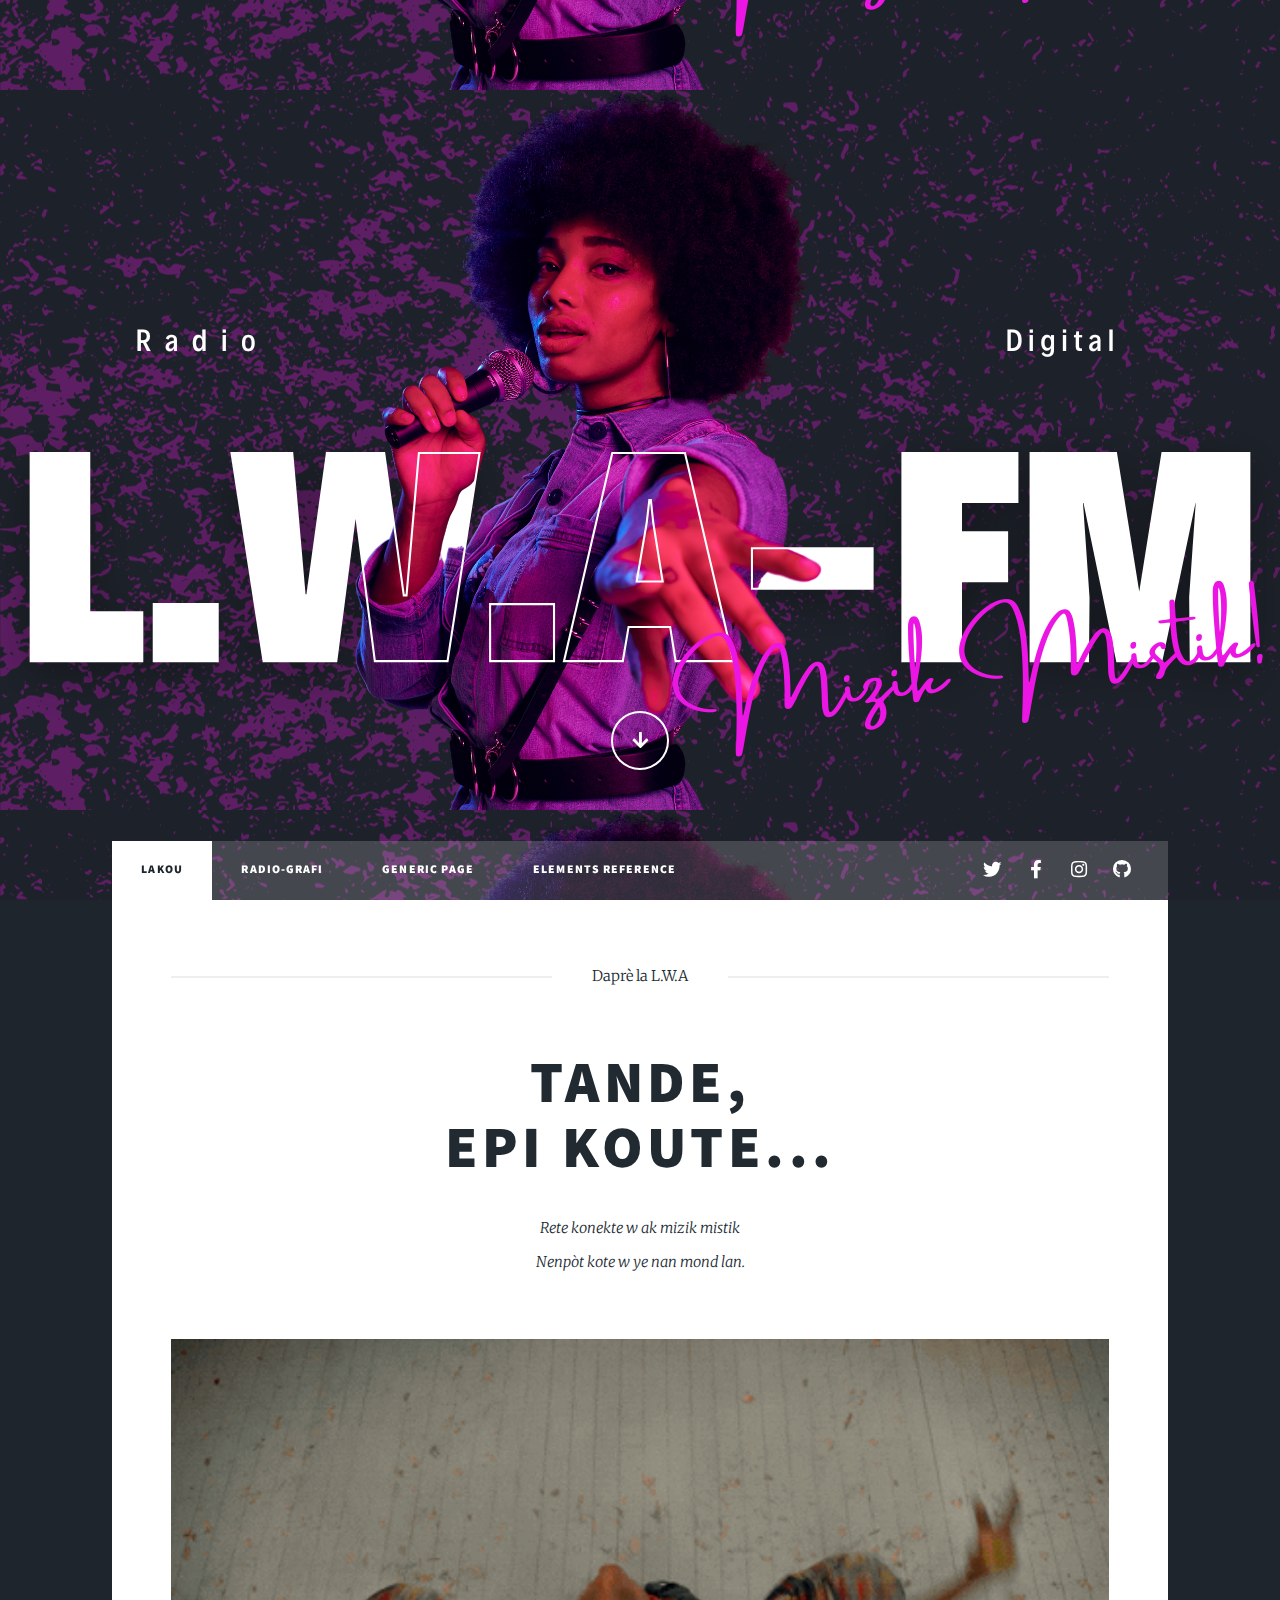
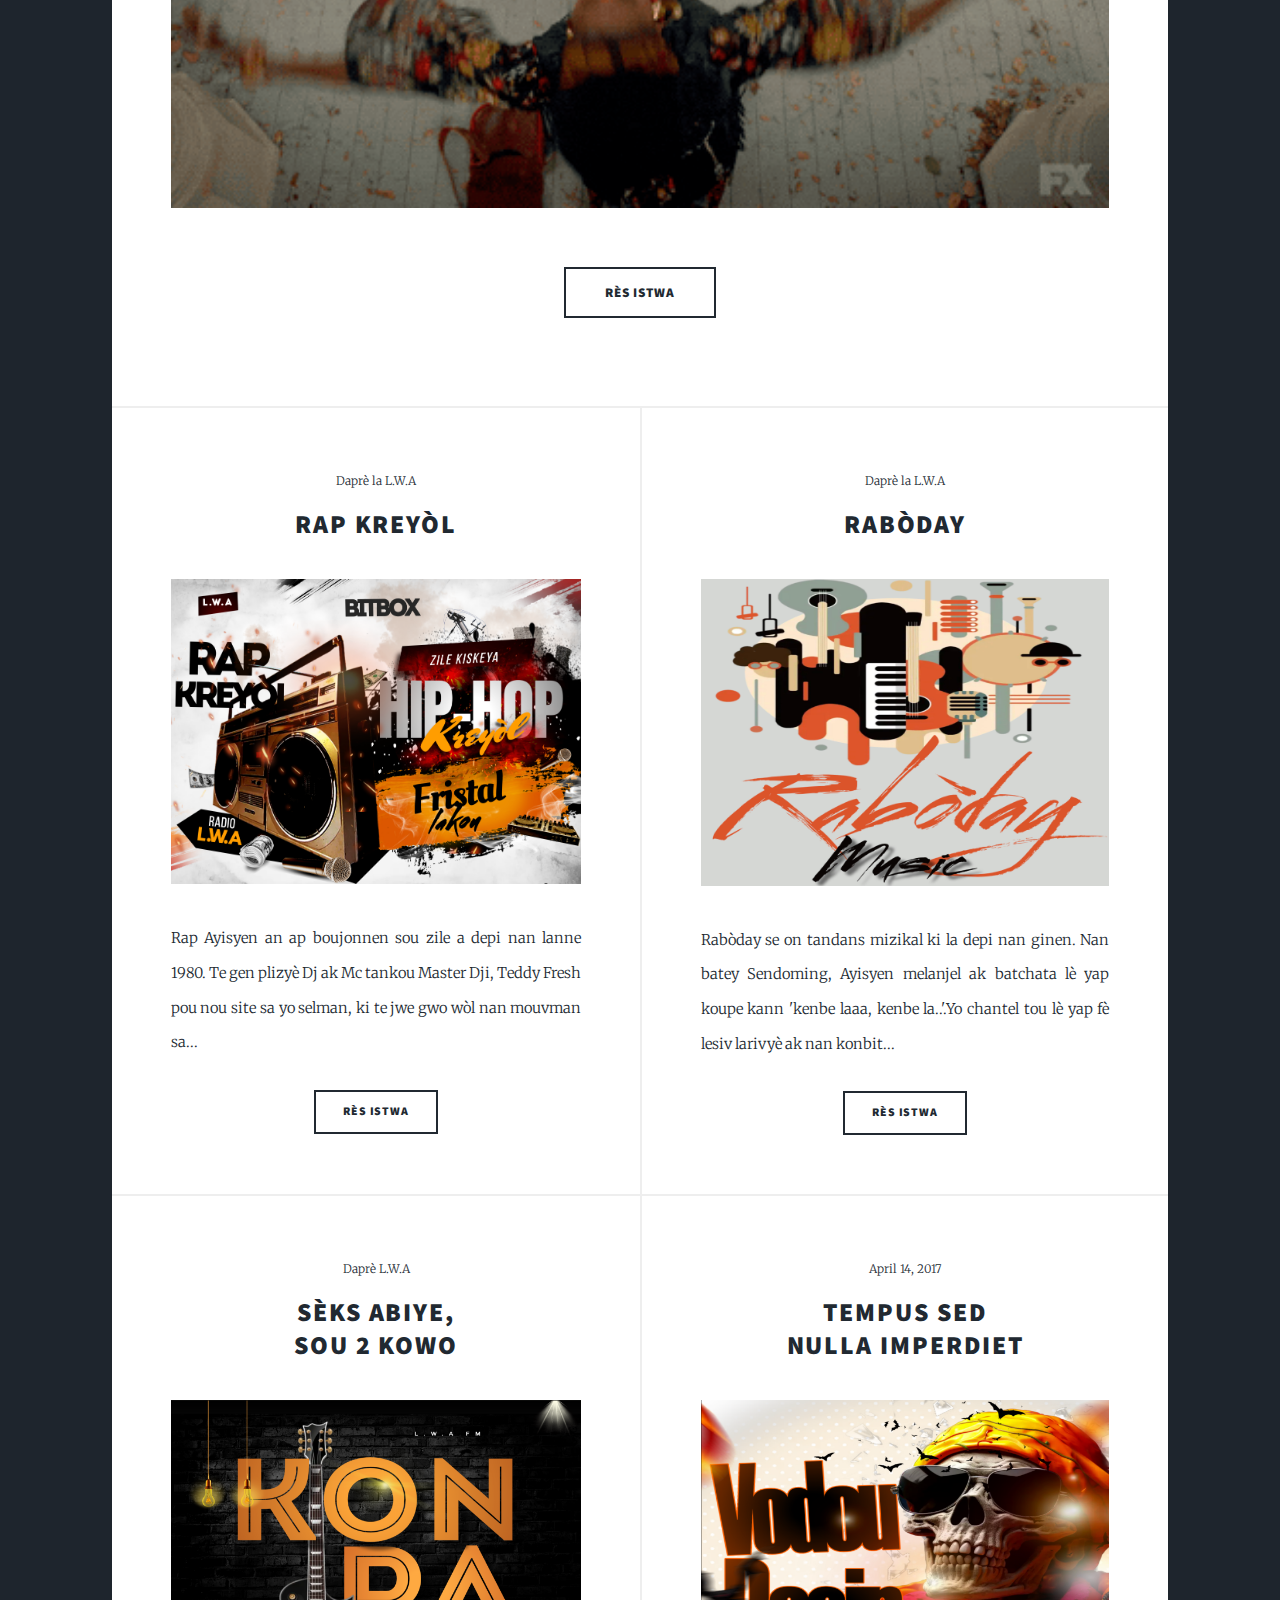
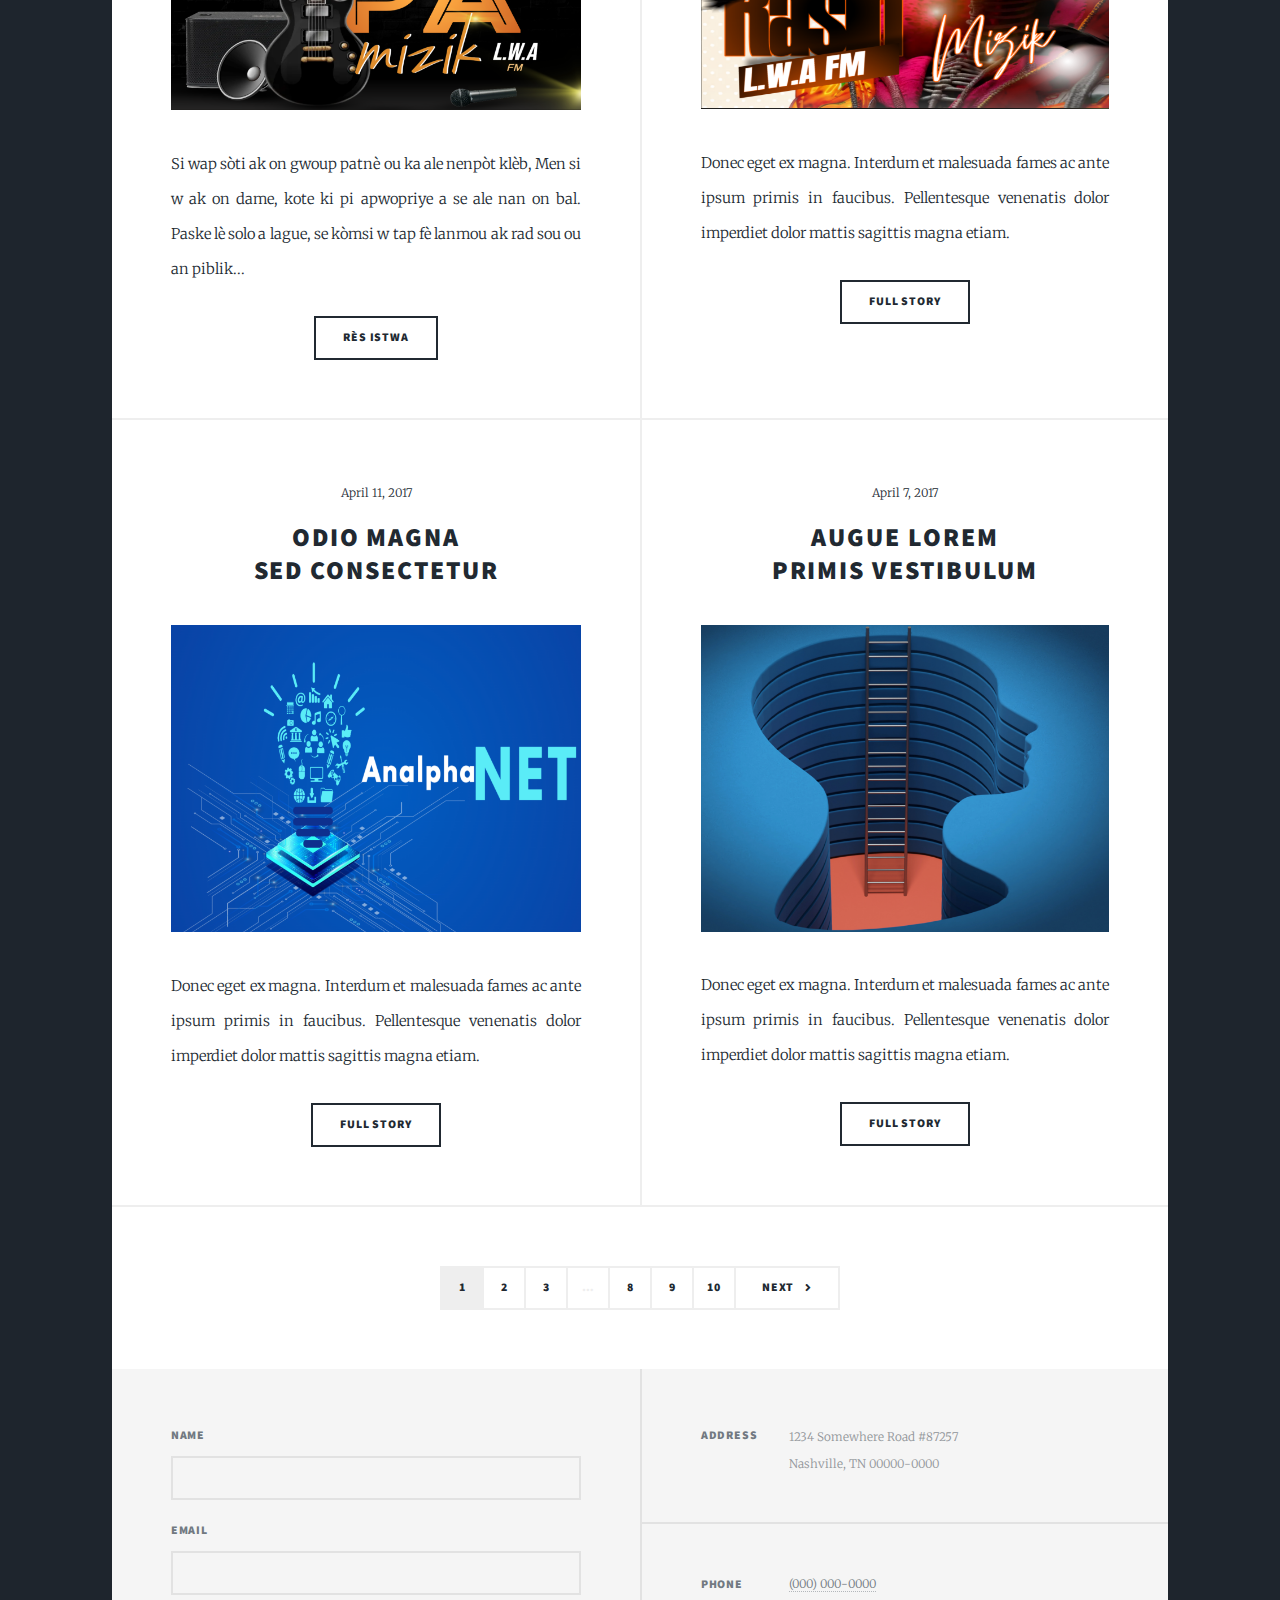
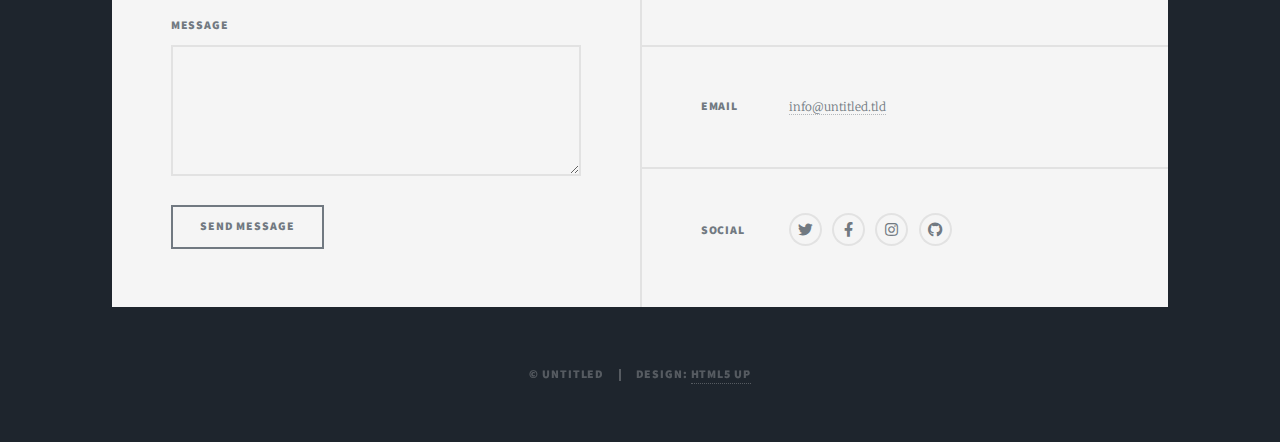
==== commit 82c91d51: "changes to the website" ====
--- a/index.html
+++ b/index.html
@@ -13,10 +13,15 @@
 	</head>
 	<body class="is-preload">
 		
-		
-		
-		
-
+	
+	
+	<!-- javaScrip
+	
+	<script>
+		window.addEventListener('click', () => {
+			document.getElementById("song").play();
+		});
+ -->
 		<!-- Wrapper -->
 			<div id="wrapper" class="fade-in">
 
@@ -37,29 +42,34 @@
 						<a href="index.html" class="logo">L.W.A FM</a>
 					</header>
 
-				<!-- This is elfsight iframe-->
+					<!-- This is elfsight iframe-->
 					<script src="https://static.elfsight.com/platform/platform.js" data-use-service-core defer></script>
 					<div class="elfsight-app-81ad21b0-dc0d-4df5-b7eb-8730ebeca1e6" data-elfsight-app-lazy></div>
 				
-				<!-- This is soundcloud Iframe-->
+				<!-- This is soundcloud Iframe
 
 				<iframe width="50%" height="25" scrolling="no" frameborder="no" allow="autoplay"
  				 src="https://w.soundcloud.com/player/?url=https%3A//api.soundcloud.com/tracks/293&amp;{ ADD YOUR PARAMETERS HERE }">
 				</iframe>
-
-				<!--Youtube Iframe-->
+				-->
+				<!--Youtube Iframe
 
 				<iframe width="560" height="315" src="https://www.youtube.com/embed/wBYJ9Ek2uq0?si=fnzDiKPIyAfvQv39" 
 					title="YouTube video player" frameborder="0" allow="accelerometer; autoplay; clipboard-write; 
 					encrypted-media; gyroscope; picture-in-picture; web-share" allowfullscreen></iframe>
-
+				-->
+				
 				<!-- Nav -->
 					<nav id="nav">
 						<ul class="links">
-							<li class="active"><a href="index.html">This is Massively</a></li>
+							<li class="active"><a href="index.html">Lakou</a></li>
+							<li><a href="radyoGrafi.html">Radio-Grafi</a></li>
 							<li><a href="generic.html">Generic Page</a></li>
 							<li><a href="elements.html">Elements Reference</a></li>
+							
 						</ul>
+
+					<!--Socials Icons-->	
 						<ul class="icons">
 							<li><a href="#" class="icon brands fa-twitter"><span class="label">Twitter</span></a></li>
 							<li><a href="#" class="icon brands fa-facebook-f"><span class="label">Facebook</span></a></li>
@@ -71,19 +81,21 @@
 				<!-- Main -->
 					<div id="main">
 
+						<!--this is an audio player-->
+
 						<!-- Featured Post -->
 							<article class="post featured">
 								<header class="major">
-									<span class="date">00/00/0000</span>
-									<h2><a href="#">Pa tande<br />
-									Koute pito</a></h2>
-									<p>Koute epi rete konekte ak Mizik lakay <br />
-									Nenpòt kote w ye nan mond lan. Lorem ipsum dolor<br />
-									amet nullam sed etiam ver.</p>
+									<span class="date">Daprè la L.W.A</span>
+									<h2><a href="#">Tande,<br />
+									Epi koute...</a></h2>
+									<p>Rete konekte w ak mizik mistik <br />
+										Nenpòt kote w ye nan mond lan. <br />
+									</p>
 								</header>
 								<a href="#" class="image main"><img src="images/pic01.jpg" alt="" /></a>
 								<ul class="actions special">
-									<li><a href="#" class="button large">Full Story</a></li>
+									<li><a href="#" class="button large">Rès Istwa</a></li>
 								</ul>
 							</article>
 
@@ -91,38 +103,38 @@
 							<section class="posts">
 								<article>
 									<header>
-										<span class="date">April 24, 2017</span>
-										<h2><a href="#">Sed magna<br />
-										ipsum faucibus</a></h2>
+										<span class="date">Daprè la L.W.A</span>
+										<h2><a href="radioGrafi.html">Rap Kreyòl<br />
+									</a></h2>
 									</header>
 									<a href="#" class="image fit"><img src="images/pic02.jpg" alt="" /></a>
-									<p>Donec eget ex magna. Interdum et malesuada fames ac ante ipsum primis in faucibus. Pellentesque venenatis dolor imperdiet dolor mattis sagittis magna etiam.</p>
-									<ul class="actions special">
-										<li><a href="#" class="button">Full Story</a></li>
-									</ul>
-								</article>
-								<article>
-									<header>
-										<span class="date">April 22, 2017</span>
-										<h2><a href="#">Primis eget<br />
-										imperdiet lorem</a></h2>
+									<p>Rap Ayisyen an ap boujonnen sou zile a depi nan lanne 1980. Te gen plizyè Dj ak Mc tankou Master Dji, Teddy Fresh pou nou site sa yo selman, ki te jwe gwo wòl nan mouvman sa...</p>
+									<ul class="actions special">
+										<li><a href="radioGrafi.html" class="button">Rès Istwa</a></li>
+									</ul>
+								</article>
+								<article>
+									<header>
+										<span class="date">Daprè la L.W.A</span>
+										<h2><a href="#">Rabòday<br />
+									</a></h2>
 									</header>
 									<a href="#" class="image fit"><img src="images/pic03.jpg" alt="" /></a>
-									<p>Donec eget ex magna. Interdum et malesuada fames ac ante ipsum primis in faucibus. Pellentesque venenatis dolor imperdiet dolor mattis sagittis magna etiam.</p>
-									<ul class="actions special">
-										<li><a href="#" class="button">Full Story</a></li>
-									</ul>
-								</article>
-								<article>
-									<header>
-										<span class="date">April 18, 2017</span>
-										<h2><a href="#">Ante mattis<br />
-										interdum dolor</a></h2>
+									<p>Rabòday se on tandans mizikal ki la depi nan ginen. Nan batey Sendoming, Ayisyen melanjel ak batchata lè yap koupe kann 'kenbe laaa, kenbe la..'.Yo chantel tou lè yap fè lesiv larivyè ak nan konbit...</p>
+									<ul class="actions special">
+										<li><a href="#" class="button">Rès Istwa</a></li>
+									</ul>
+								</article>
+								<article>
+									<header>
+										<span class="date">Daprè L.W.A</span>
+										<h2><a href="#">Sèks abiye,<br />
+										</a> sou 2 kowo</h2>
 									</header>
 									<a href="#" class="image fit"><img src="images/pic04.jpg" alt="" /></a>
-									<p>Donec eget ex magna. Interdum et malesuada fames ac ante ipsum primis in faucibus. Pellentesque venenatis dolor imperdiet dolor mattis sagittis magna etiam.</p>
-									<ul class="actions special">
-										<li><a href="#" class="button">Full Story</a></li>
+									<p>Si wap sòti ak on gwoup patnè ou ka ale nenpòt klèb, Men si w ak on dame, kote ki pi apwopriye a se ale nan on bal. Paske lè solo a lague, se kòmsi w tap fè lanmou ak rad sou ou an piblik...</p>
+									<ul class="actions special">
+										<li><a href="#" class="button">Rès Istwa</a></li>
 									</ul>
 								</article>
 								<article>
--- a/assets/css/main.css
+++ b/assets/css/main.css
@@ -2676,6 +2676,7 @@
 			transform: scale(1.05);
 		}
 
+
 /* Actions */
 
 	ul.actions {
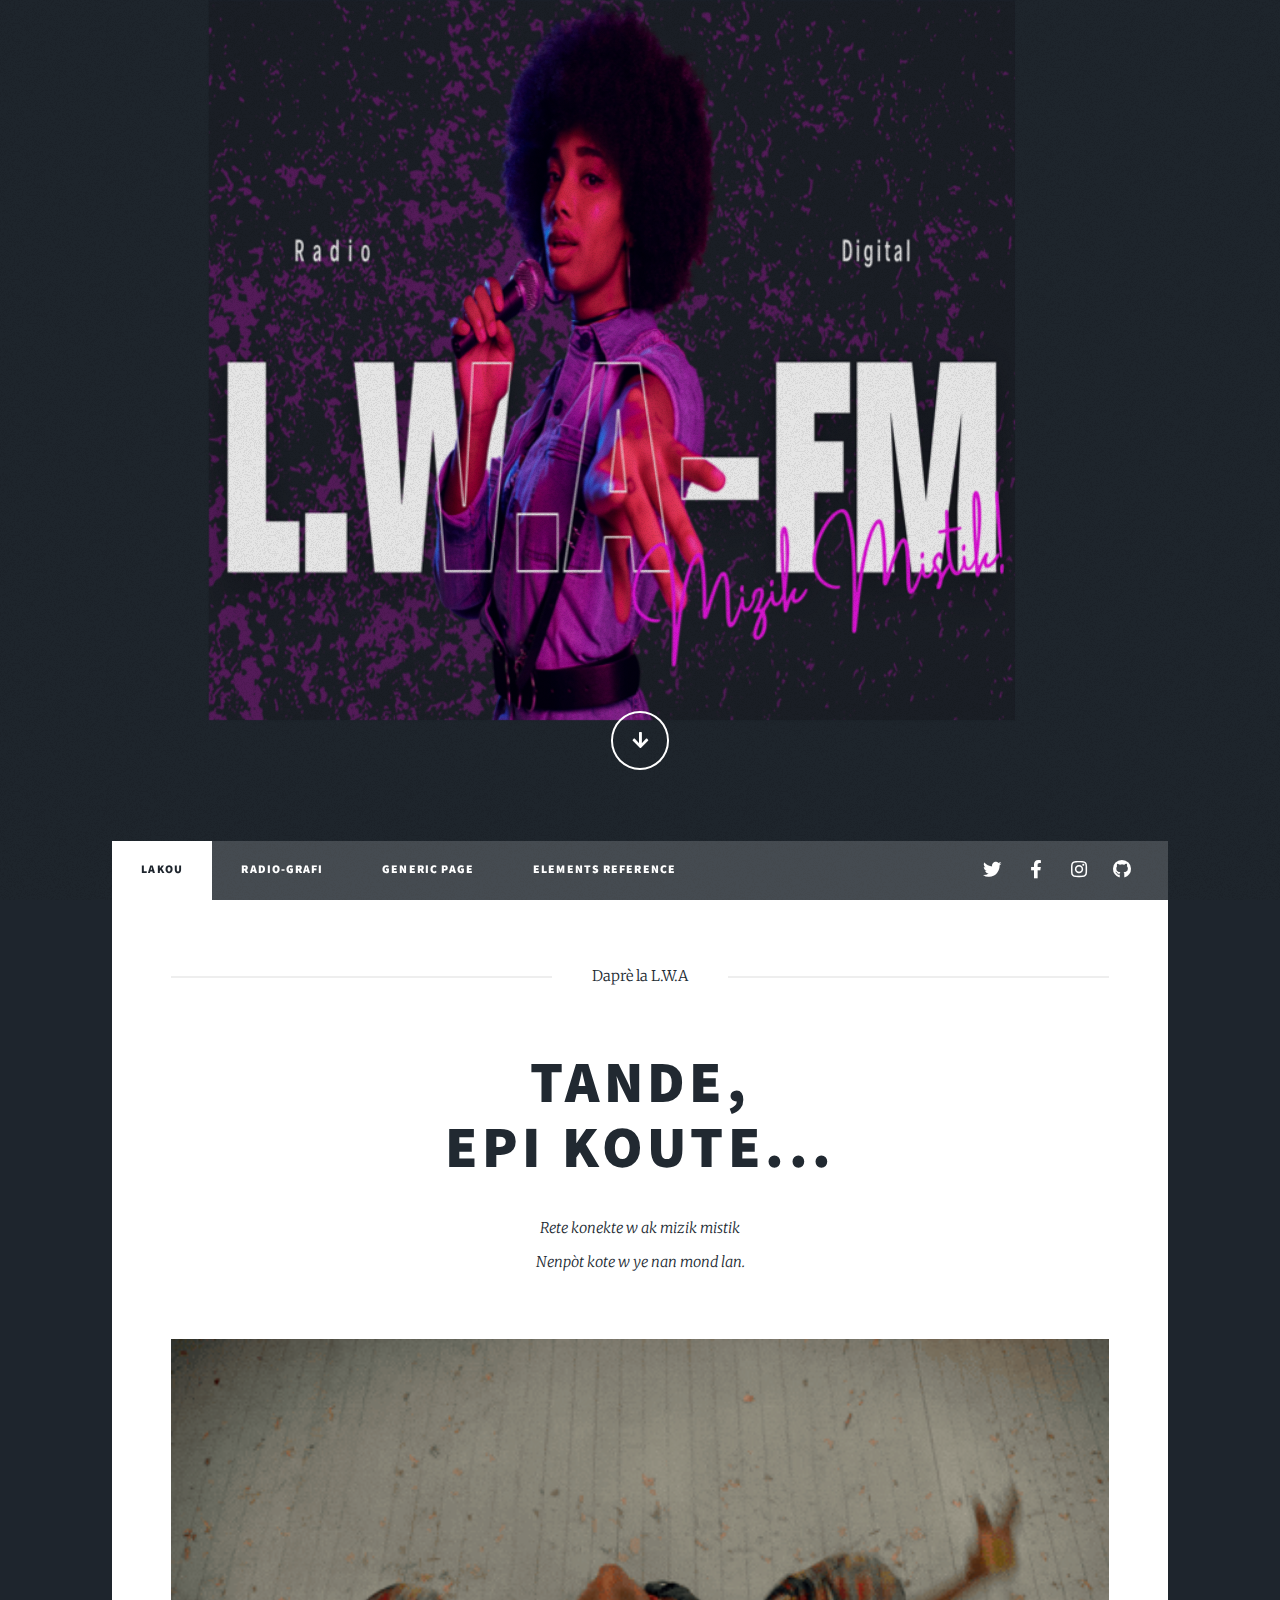
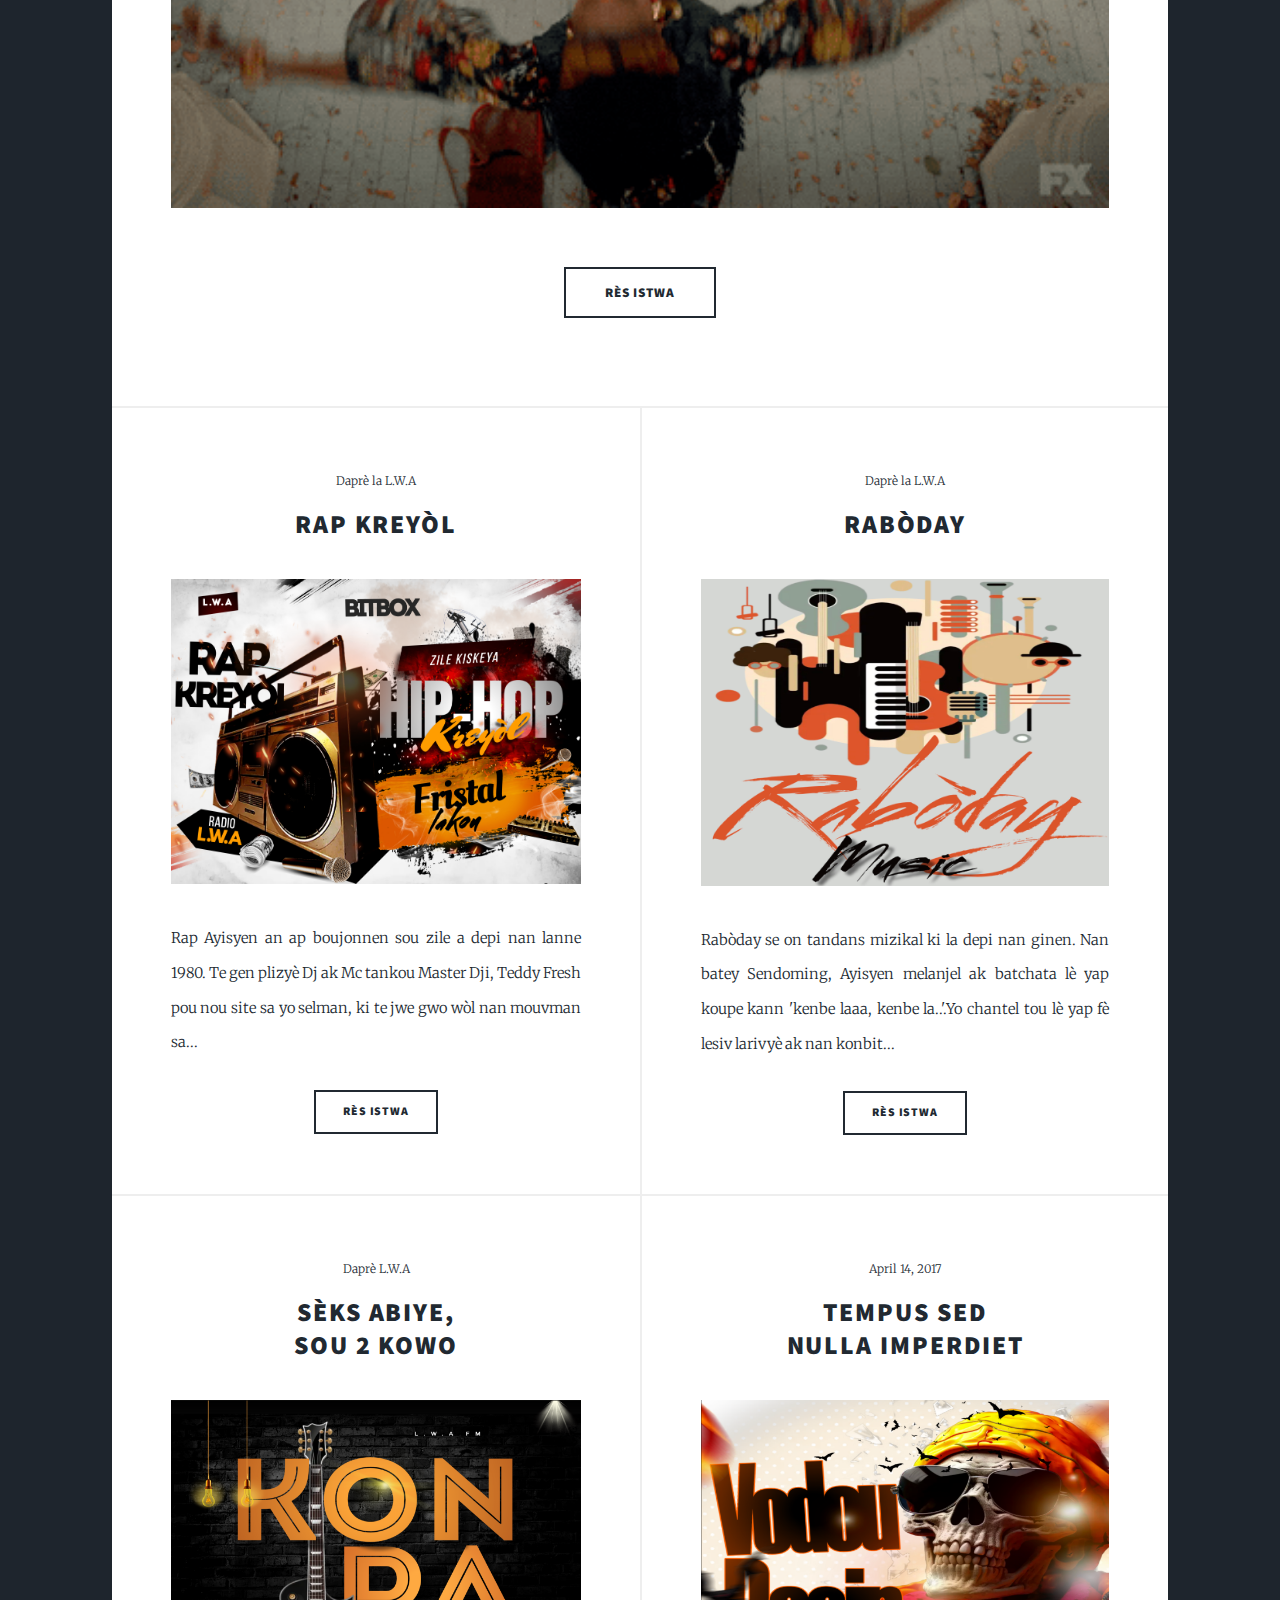
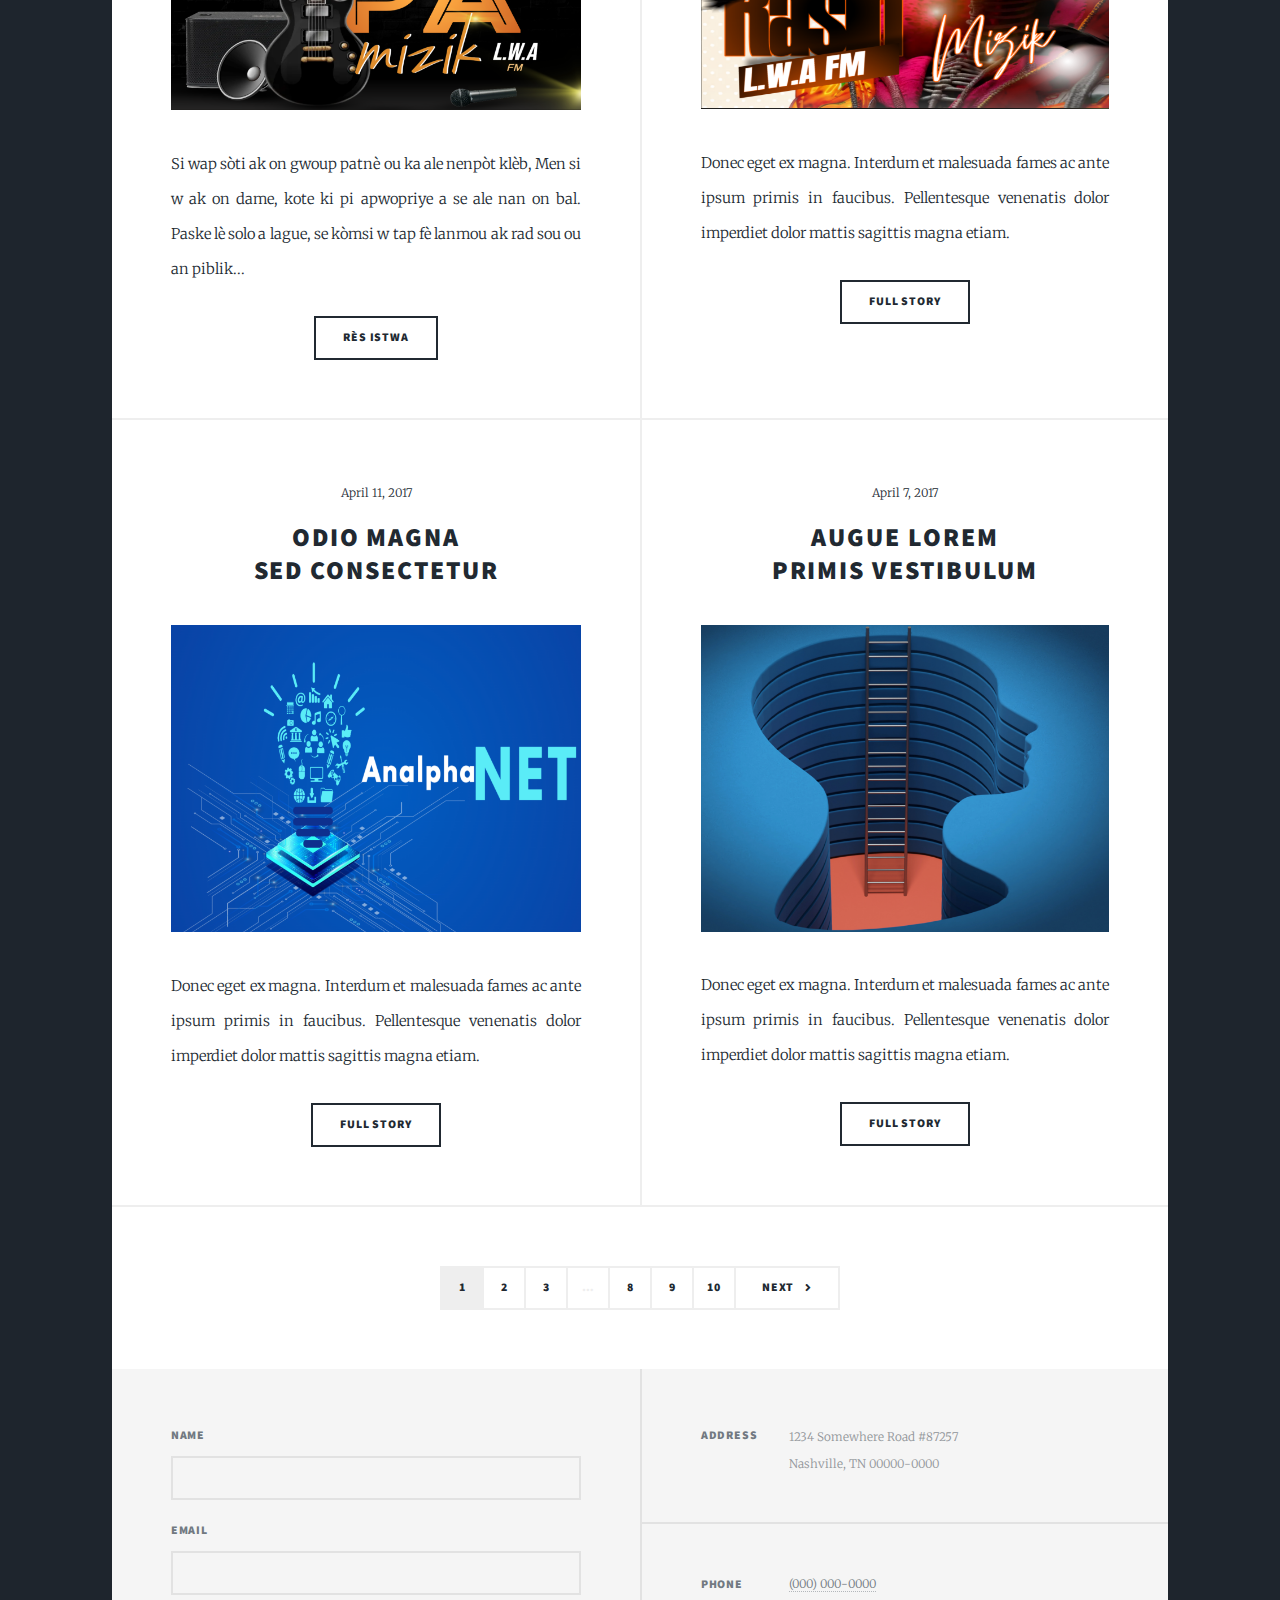
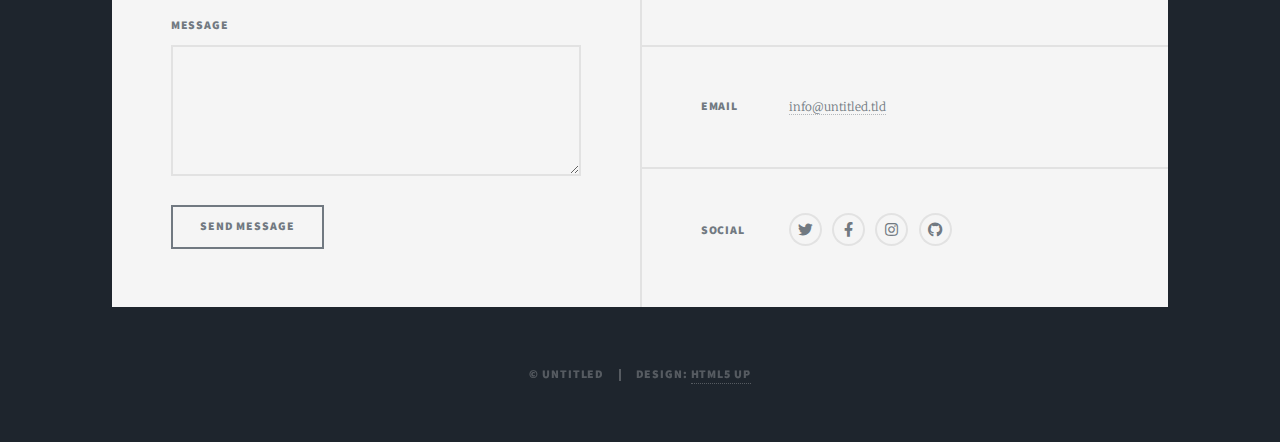
==== commit 818b1c60: "Instagram feed" ====
--- a/index.html
+++ b/index.html
@@ -63,7 +63,7 @@
 					<nav id="nav">
 						<ul class="links">
 							<li class="active"><a href="index.html">Lakou</a></li>
-							<li><a href="radyoGrafi.html">Radio-Grafi</a></li>
+							<li><a href="radioGrafi.html">Radio-Grafi</a></li>
 							<li><a href="generic.html">Generic Page</a></li>
 							<li><a href="elements.html">Elements Reference</a></li>
 							
@@ -107,7 +107,7 @@
 										<h2><a href="radioGrafi.html">Rap Kreyòl<br />
 									</a></h2>
 									</header>
-									<a href="#" class="image fit"><img src="images/pic02.jpg" alt="" /></a>
+									<a href="radioGrafi.html" class="image fit"><img src="images/pic02.jpg" alt="" /></a>
 									<p>Rap Ayisyen an ap boujonnen sou zile a depi nan lanne 1980. Te gen plizyè Dj ak Mc tankou Master Dji, Teddy Fresh pou nou site sa yo selman, ki te jwe gwo wòl nan mouvman sa...</p>
 									<ul class="actions special">
 										<li><a href="radioGrafi.html" class="button">Rès Istwa</a></li>
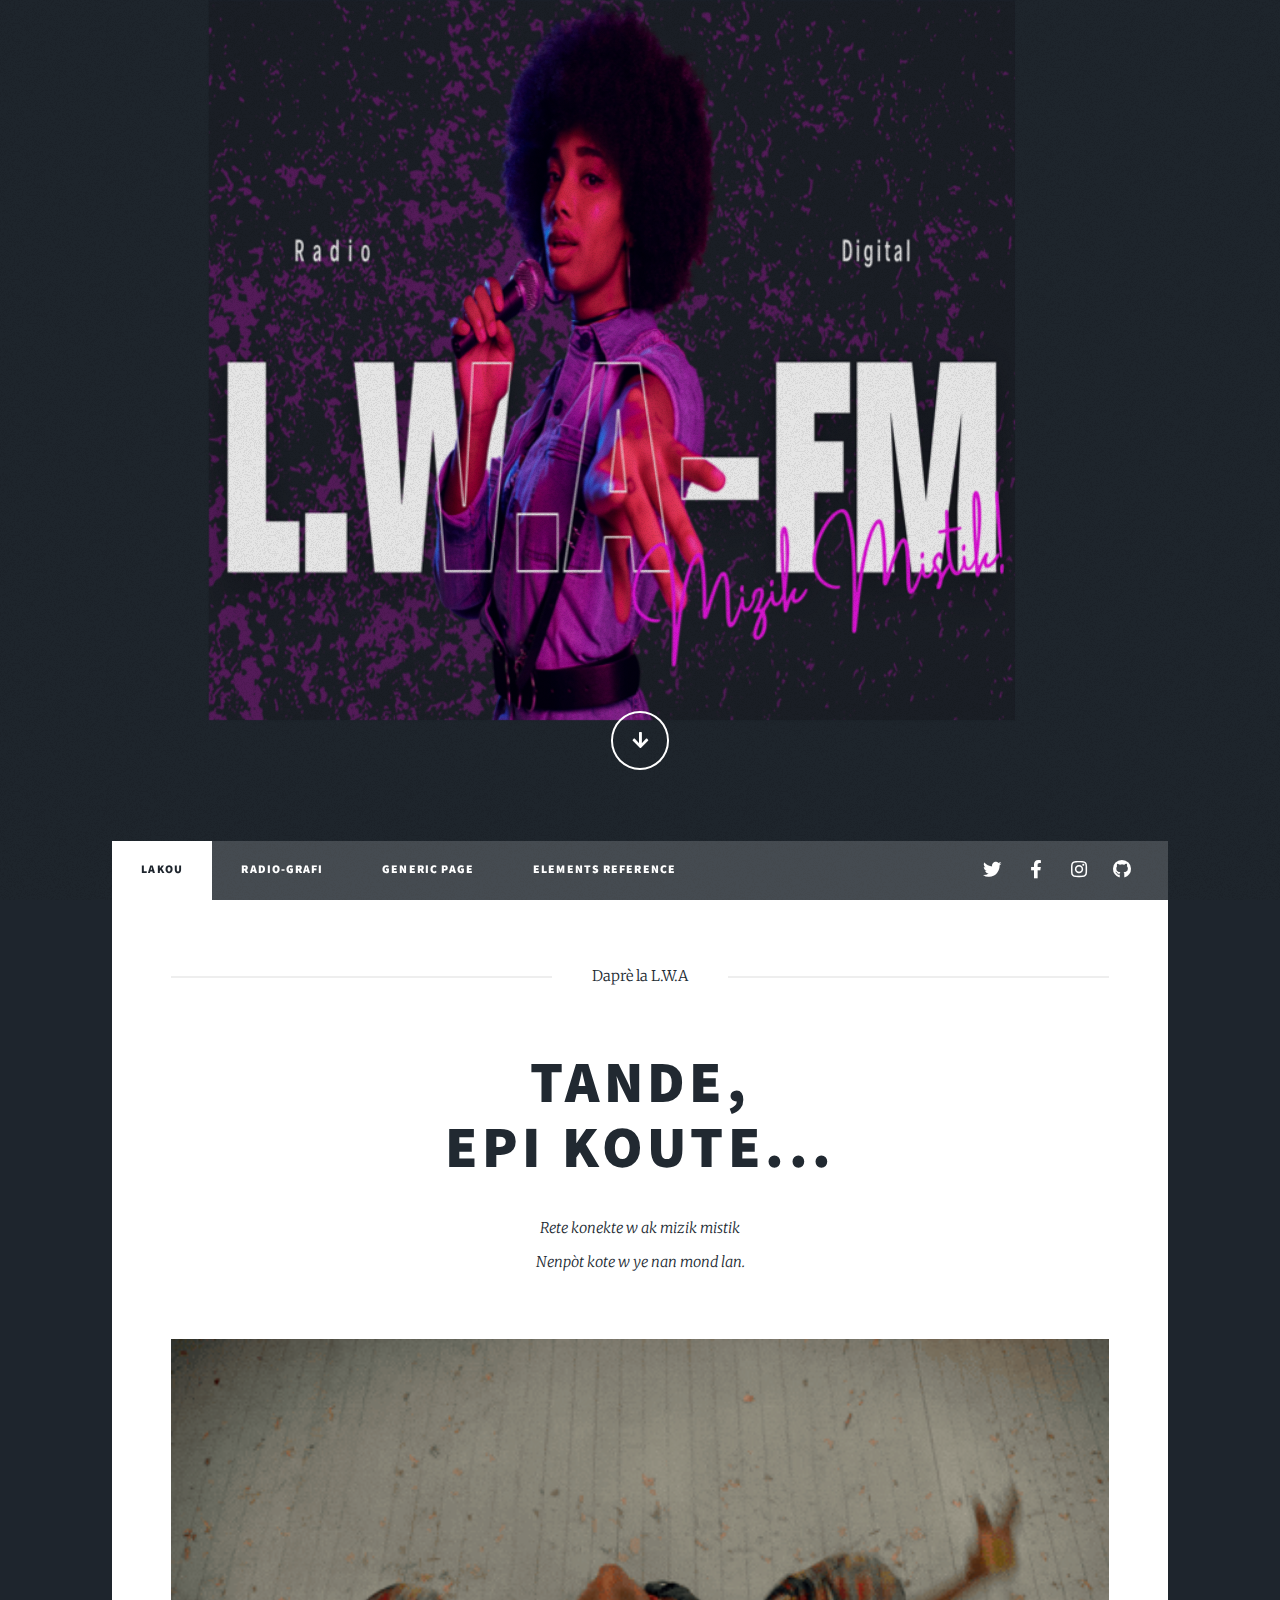
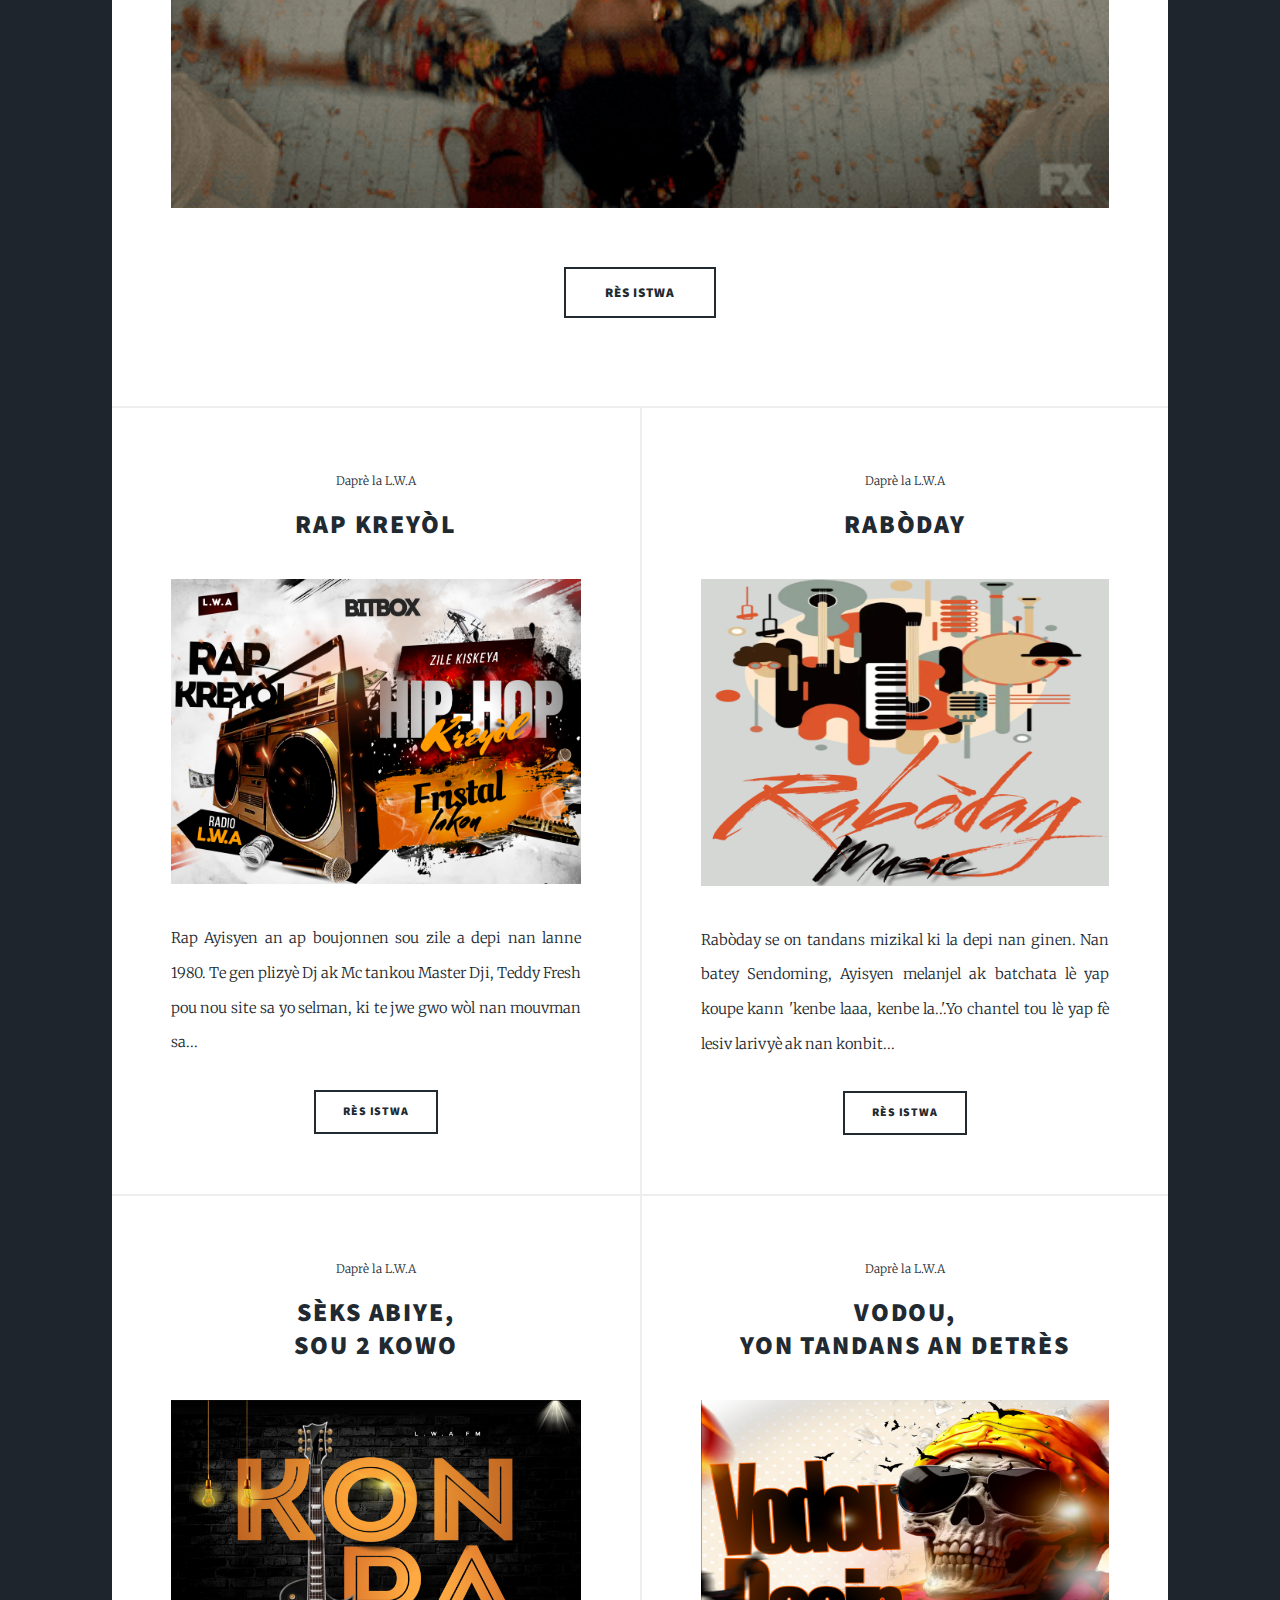
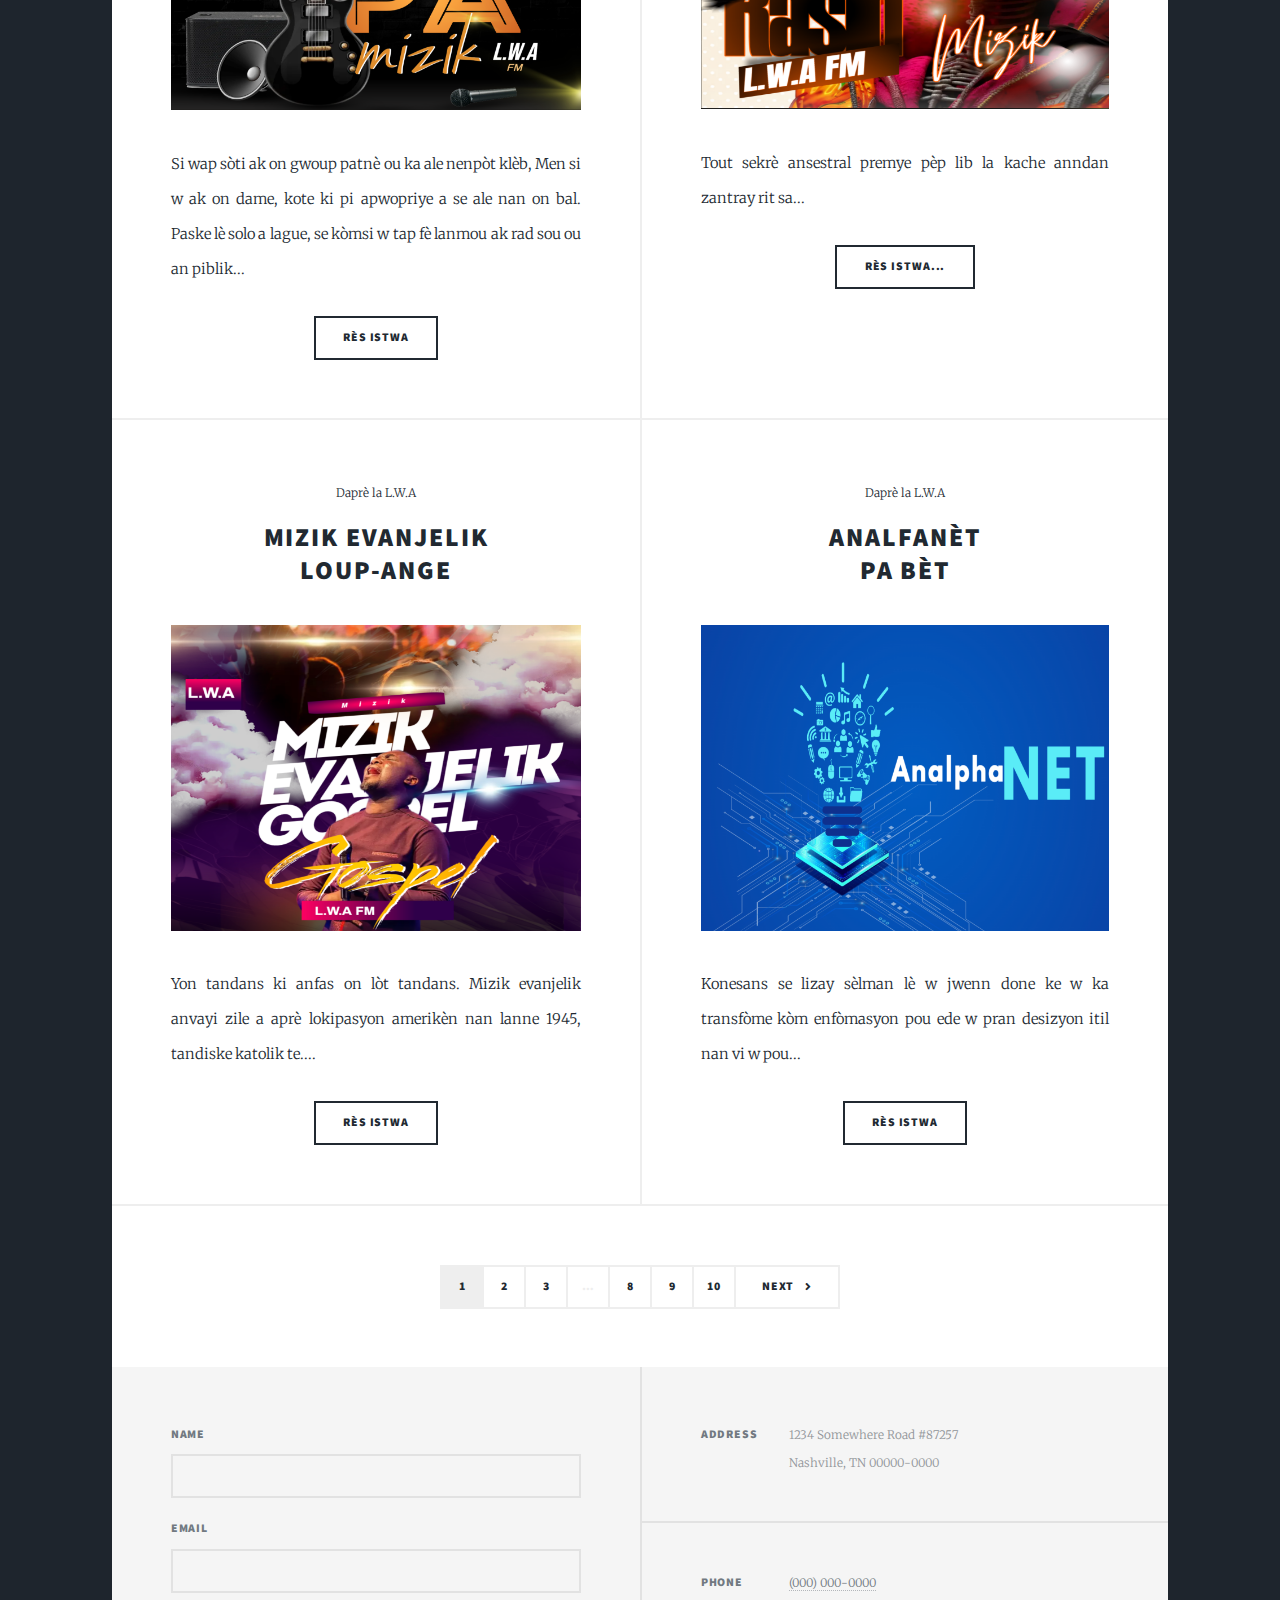
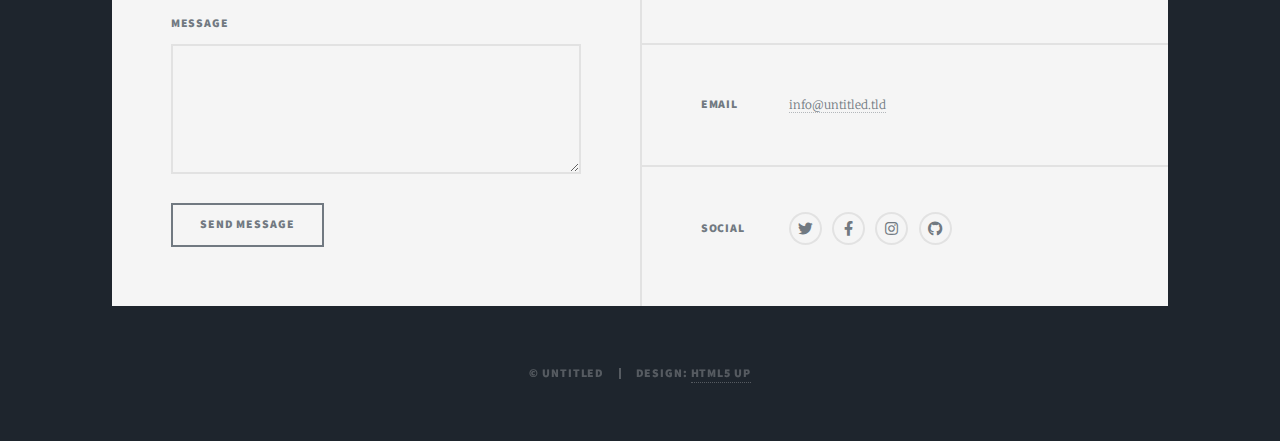
==== commit 3949a43a: "add gospel tendance" ====
--- a/index.html
+++ b/index.html
@@ -127,7 +127,7 @@
 								</article>
 								<article>
 									<header>
-										<span class="date">Daprè L.W.A</span>
+										<span class="date">Daprè la L.W.A</span>
 										<h2><a href="#">Sèks abiye,<br />
 										</a> sou 2 kowo</h2>
 									</header>
@@ -139,38 +139,39 @@
 								</article>
 								<article>
 									<header>
-										<span class="date">April 14, 2017</span>
-										<h2><a href="#">Tempus sed<br />
-										nulla imperdiet</a></h2>
+										<span class="date">Daprè la L.W.A</span>
+										<h2><a href="#">Vodou,<br />
+										Yon tandans an detrès</a></h2>
 									</header>
 									<a href="#" class="image fit"><img src="images/pic05.jpg" alt="" /></a>
-									<p>Donec eget ex magna. Interdum et malesuada fames ac ante ipsum primis in faucibus. Pellentesque venenatis dolor imperdiet dolor mattis sagittis magna etiam.</p>
-									<ul class="actions special">
-										<li><a href="#" class="button">Full Story</a></li>
-									</ul>
-								</article>
-								<article>
-									<header>
-										<span class="date">April 11, 2017</span>
-										<h2><a href="#">Odio magna<br />
-										sed consectetur</a></h2>
+									<p>Tout sekrè ansestral premye pèp lib la kache anndan zantray rit sa...</p>
+									<ul class="actions special">
+										<li><a href="#" class="button">Rès istwa...</a></li>
+									</ul>
+								</article>
+								<article>
+									<header>
+										<span class="date">Daprè la L.W.A</span>
+										<h2><a href="#">Mizik evanjelik<br />
+											Loup-Ange
+										</a></h2>
 									</header>
 									<a href="#" class="image fit"><img src="images/pic06.jpg" alt="" /></a>
-									<p>Donec eget ex magna. Interdum et malesuada fames ac ante ipsum primis in faucibus. Pellentesque venenatis dolor imperdiet dolor mattis sagittis magna etiam.</p>
-									<ul class="actions special">
-										<li><a href="#" class="button">Full Story</a></li>
-									</ul>
-								</article>
-								<article>
-									<header>
-										<span class="date">April 7, 2017</span>
-										<h2><a href="#">Augue lorem<br />
-										primis vestibulum</a></h2>
+									<p>Yon tandans ki anfas on lòt tandans. Mizik evanjelik anvayi zile a aprè lokipasyon amerikèn nan lanne 1945, tandiske katolik te....</p>
+									<ul class="actions special">
+										<li><a href="#" class="button">Rès istwa</a></li>
+									</ul>
+								</article>
+								<article>
+									<header>
+										<span class="date">Daprè la L.W.A</span>
+										<h2><a href="#">AnalfaNÈT<br />
+										pa bèt</a></h2>
 									</header>
 									<a href="#" class="image fit"><img src="images/pic07.jpg" alt="" /></a>
-									<p>Donec eget ex magna. Interdum et malesuada fames ac ante ipsum primis in faucibus. Pellentesque venenatis dolor imperdiet dolor mattis sagittis magna etiam.</p>
-									<ul class="actions special">
-										<li><a href="#" class="button">Full Story</a></li>
+									<p>Konesans se lizay sèlman lè w jwenn done ke w ka transfòme kòm enfòmasyon pou ede w pran desizyon itil nan vi w pou...</p>
+									<ul class="actions special">
+										<li><a href="#" class="button">Rès istwa</a></li>
 									</ul>
 								</article>
 							</section>
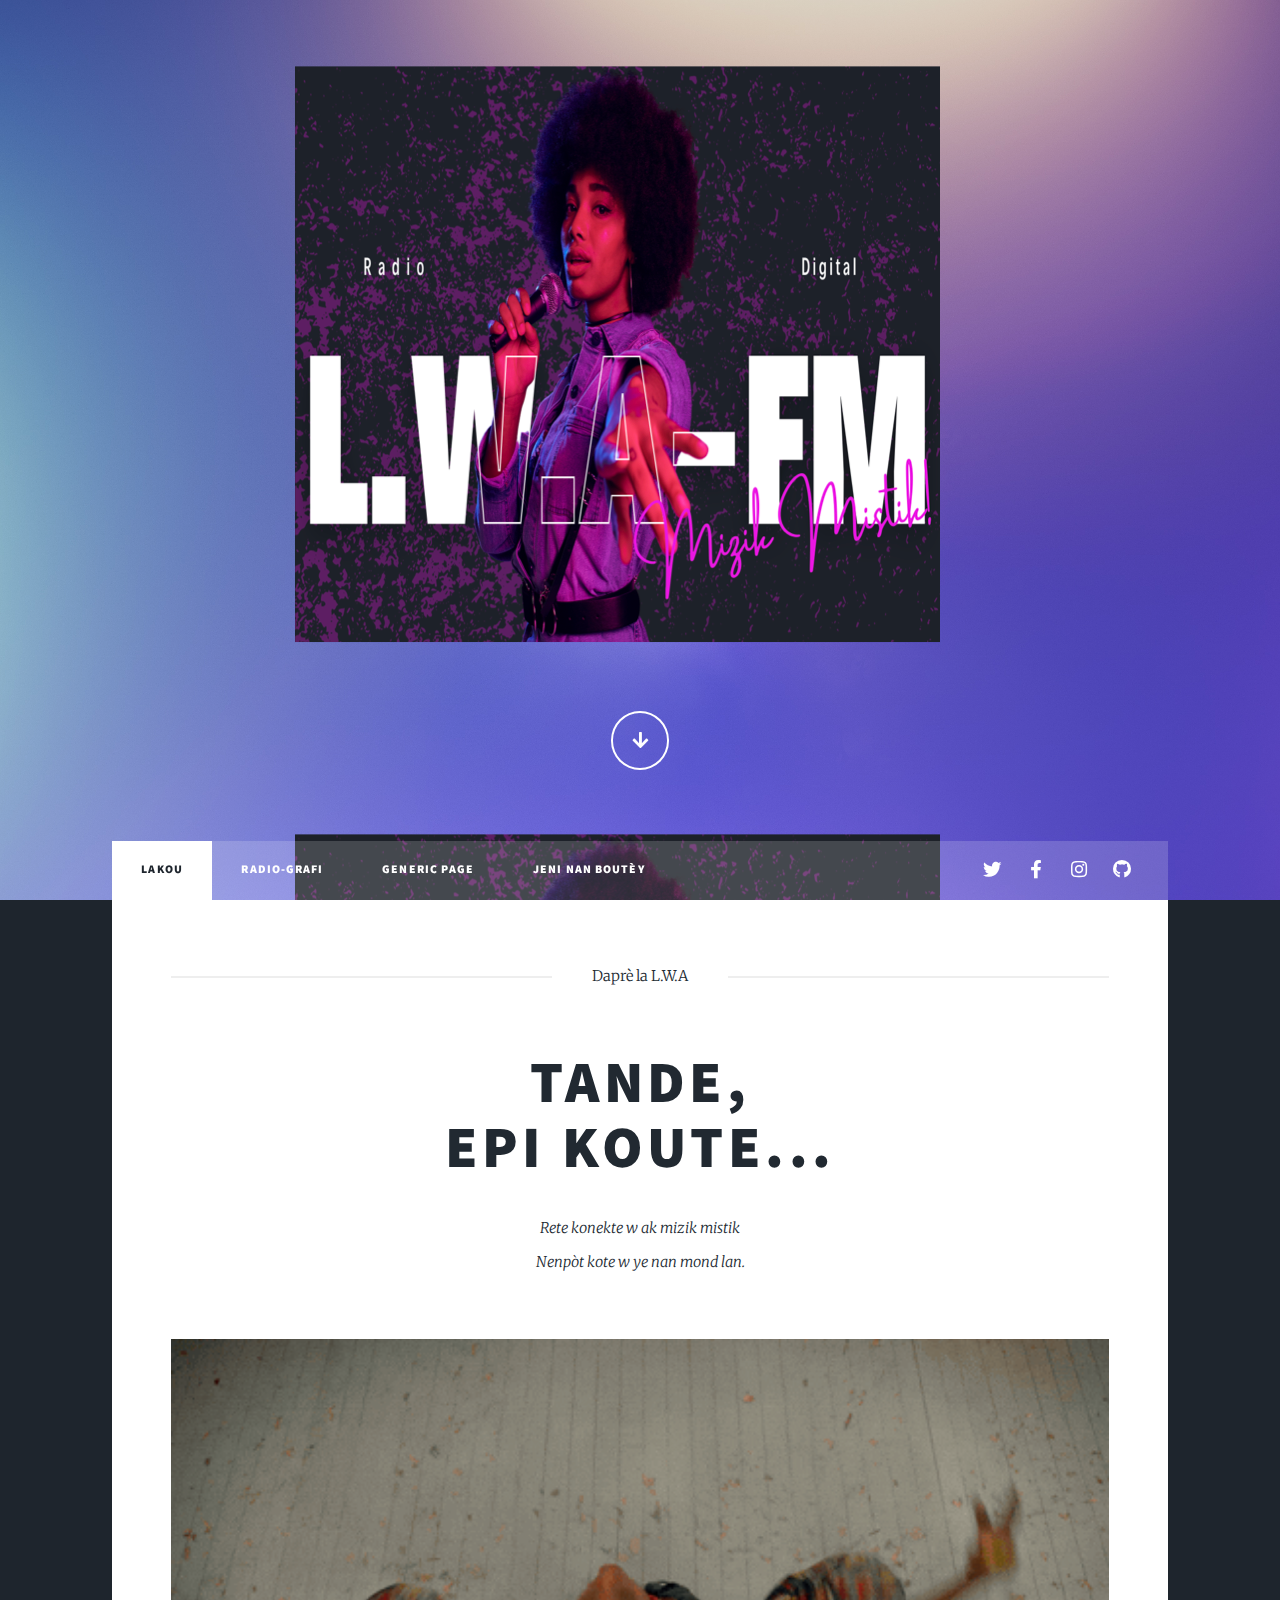
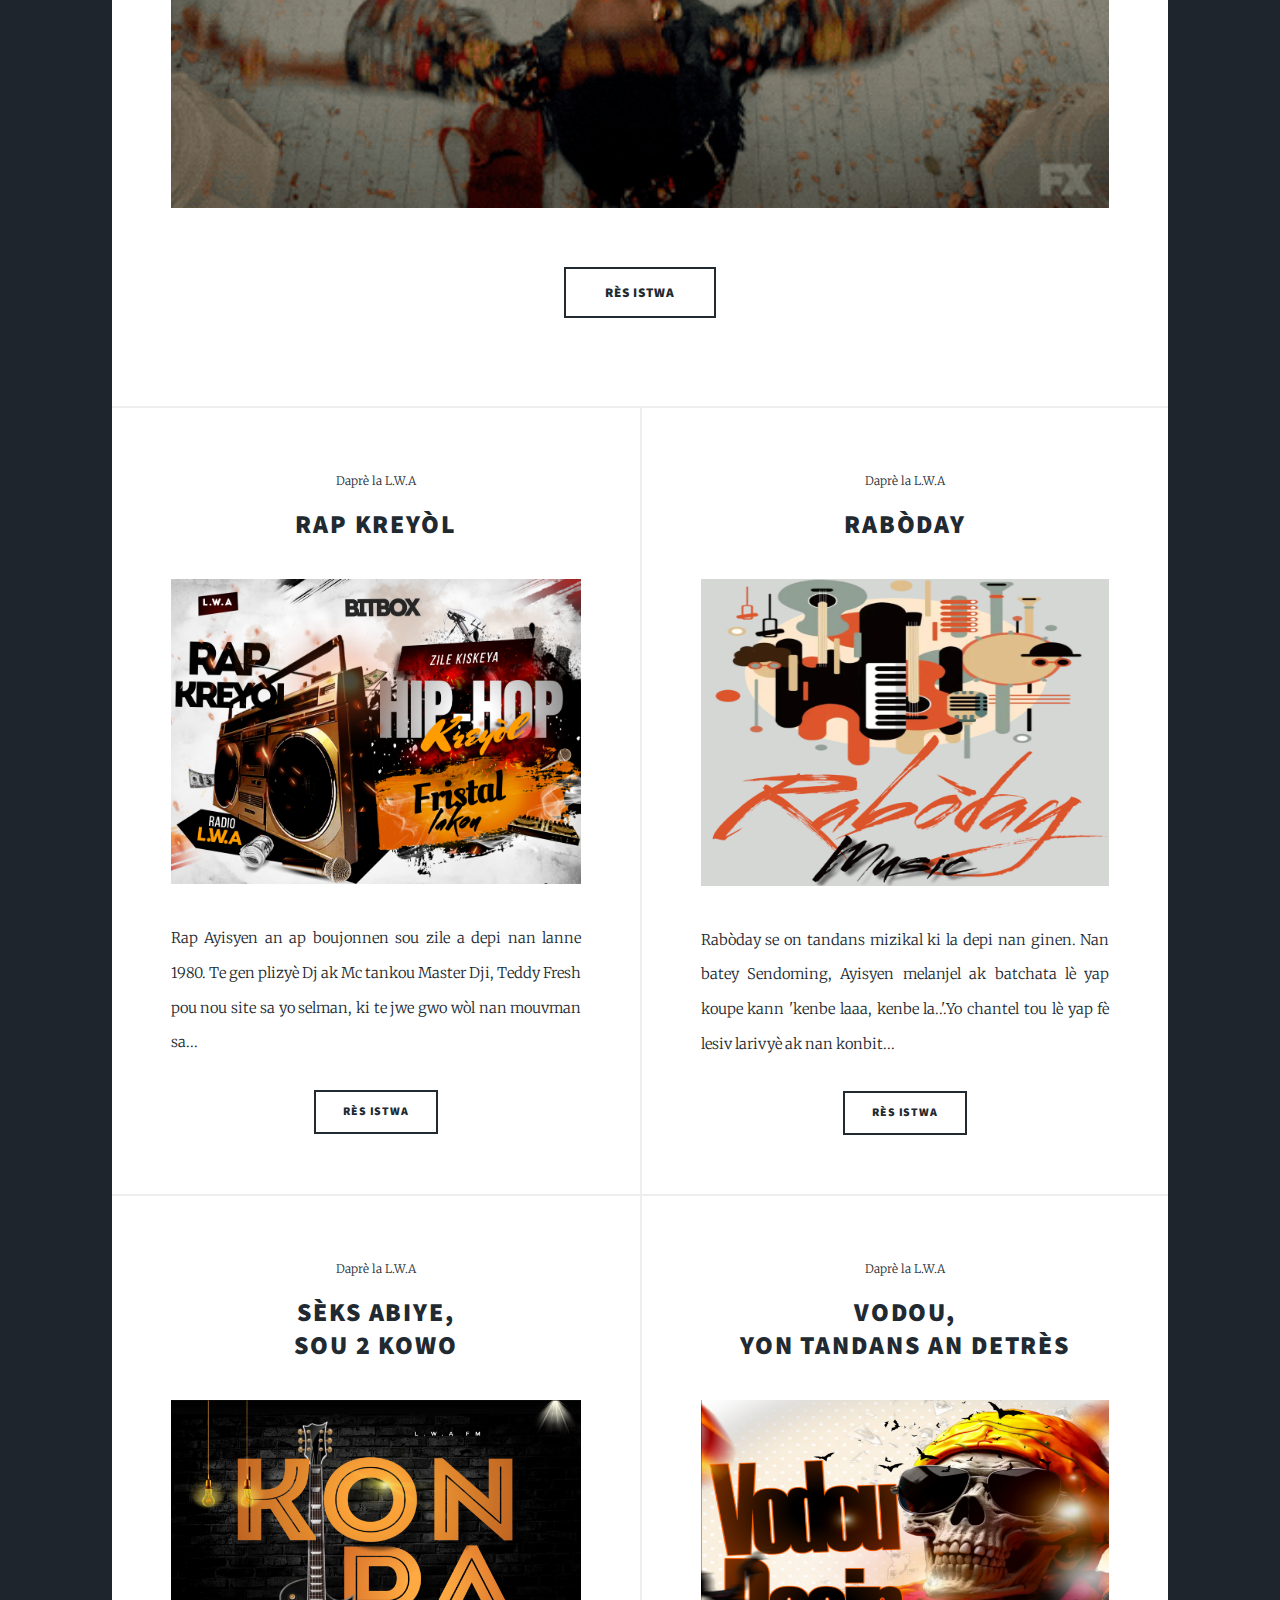
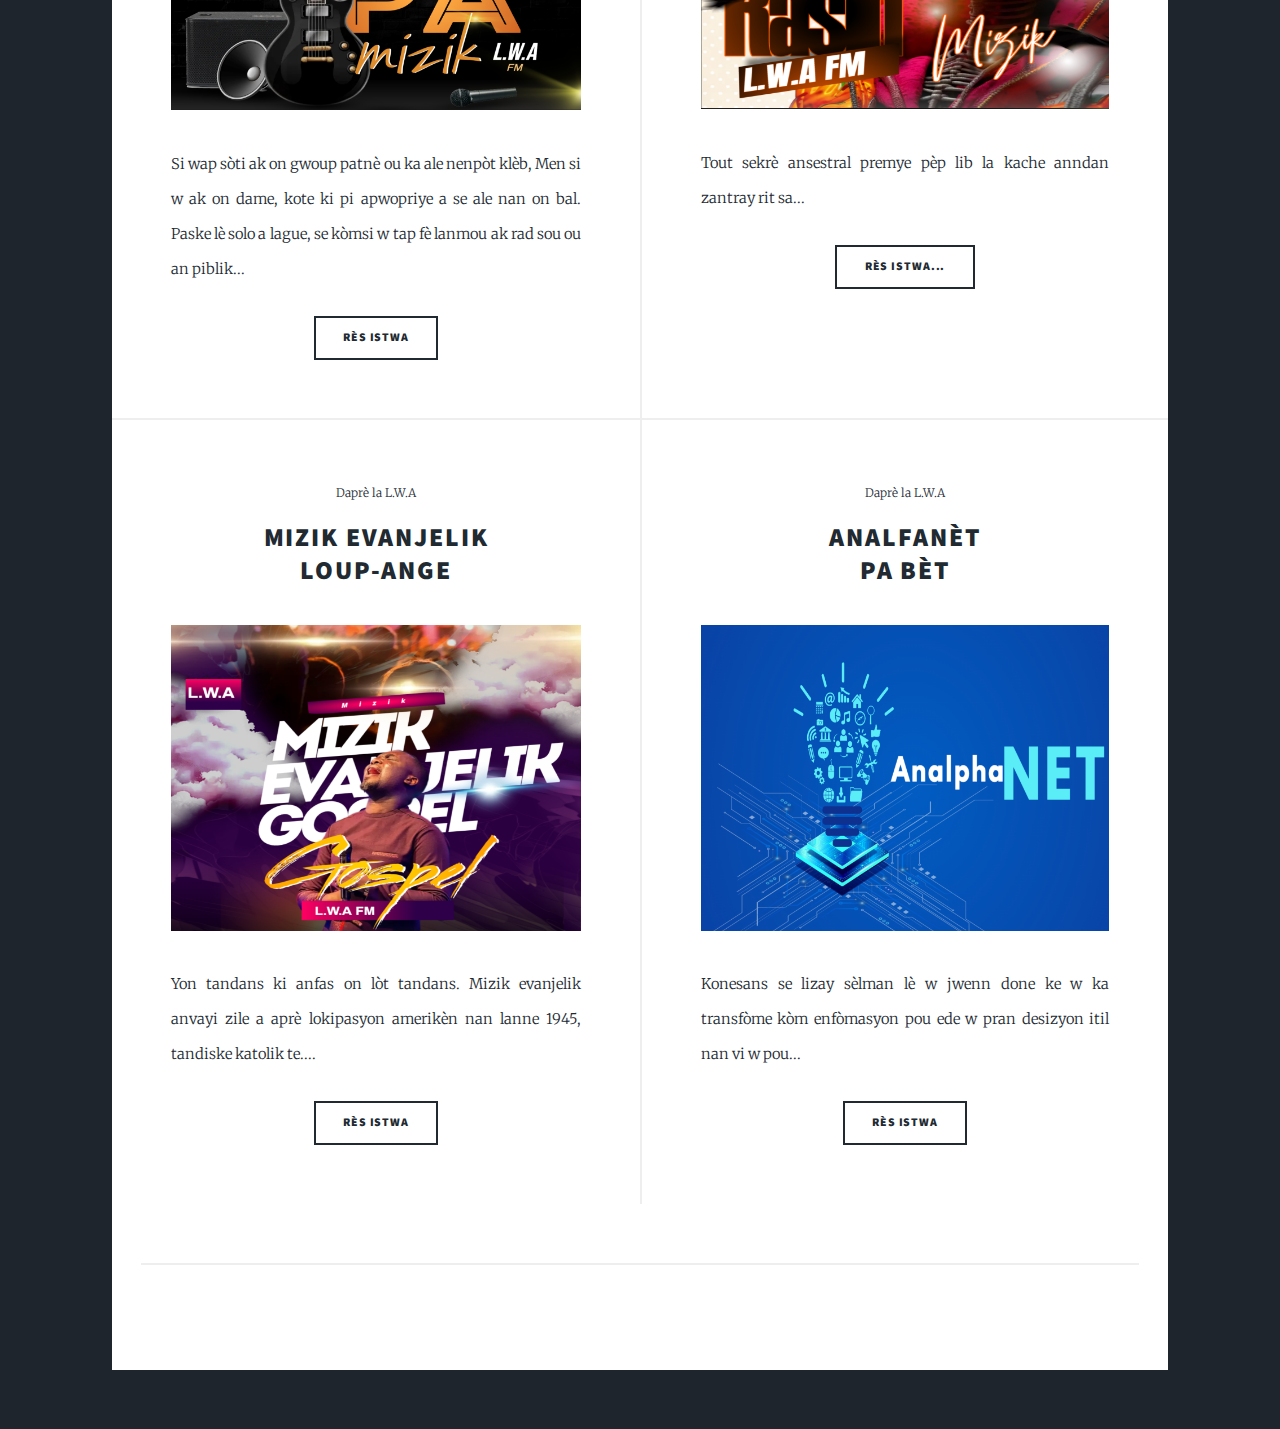
==== commit 8919a02e: "create the promo page" ====
--- a/index.html
+++ b/index.html
@@ -65,7 +65,7 @@
 							<li class="active"><a href="index.html">Lakou</a></li>
 							<li><a href="radioGrafi.html">Radio-Grafi</a></li>
 							<li><a href="generic.html">Generic Page</a></li>
-							<li><a href="elements.html">Elements Reference</a></li>
+							<li><a href="promotion.html">Jeni nan Boutèy</a></li>
 							
 						</ul>
 
@@ -176,10 +176,11 @@
 								</article>
 							</section>
 
-						<!-- Footer -->
+						<!-- Footer 
 							<footer>
 								<div class="pagination">
-									<!--<a href="#" class="previous">Prev</a>-->
+									-->
+									<!--<a href="#" class="previous">Prev</a>
 									<a href="#" class="page active">1</a>
 									<a href="#" class="page">2</a>
 									<a href="#" class="page">3</a>
@@ -192,9 +193,10 @@
 							</footer>
 
 					</div>
-
+			-->
+			
 				<!-- Footer -->
-					<footer id="footer">
+				<!--	<footer id="footer">
 						<section>
 							<form method="post" action="#">
 								<div class="fields">
@@ -230,7 +232,10 @@
 								<h3>Email</h3>
 								<p><a href="#">info@untitled.tld</a></p>
 							</section>
+					
+						
 							<section>
+
 								<h3>Social</h3>
 								<ul class="icons alt">
 									<li><a href="#" class="icon brands alt fa-twitter"><span class="label">Twitter</span></a></li>
@@ -241,10 +246,10 @@
 							</section>
 						</section>
 					</footer>
-
+-->
 				<!-- Copyright -->
 					<div id="copyright">
-						<ul><li>&copy; Untitled</li><li>Design: <a href="https://html5up.net">HTML5 UP</a></li></ul>
+						<ul><li>&copy; Untitled</li><li>Design: <a href="#">JulesEnterprises</a></li></ul>
 					</div>
 
 			</div>
--- a/assets/css/main.css
+++ b/assets/css/main.css
@@ -3235,7 +3235,7 @@
 			width: 100%;
 			height: 100%;
 			background-color: #212931;
-			background-image: url("../../images/overlay.png"), linear-gradient(0deg, rgba(0, 0, 0, 0.1), rgba(0, 0, 0, 0.1)), url("../../images/bg.jpg");
+			background-image: url("../../images/bg.jpg"), linear-gradient(0deg, rgba(0, 0, 0, 0.1), rgba(0, 0, 0, 0.1)), url("../../images/overlay.png");
 			background-size: auto,								auto,														100% auto;
 			background-position: center,								center,														top center;
 			background-repeat: repeat,								no-repeat,													no-repeat;
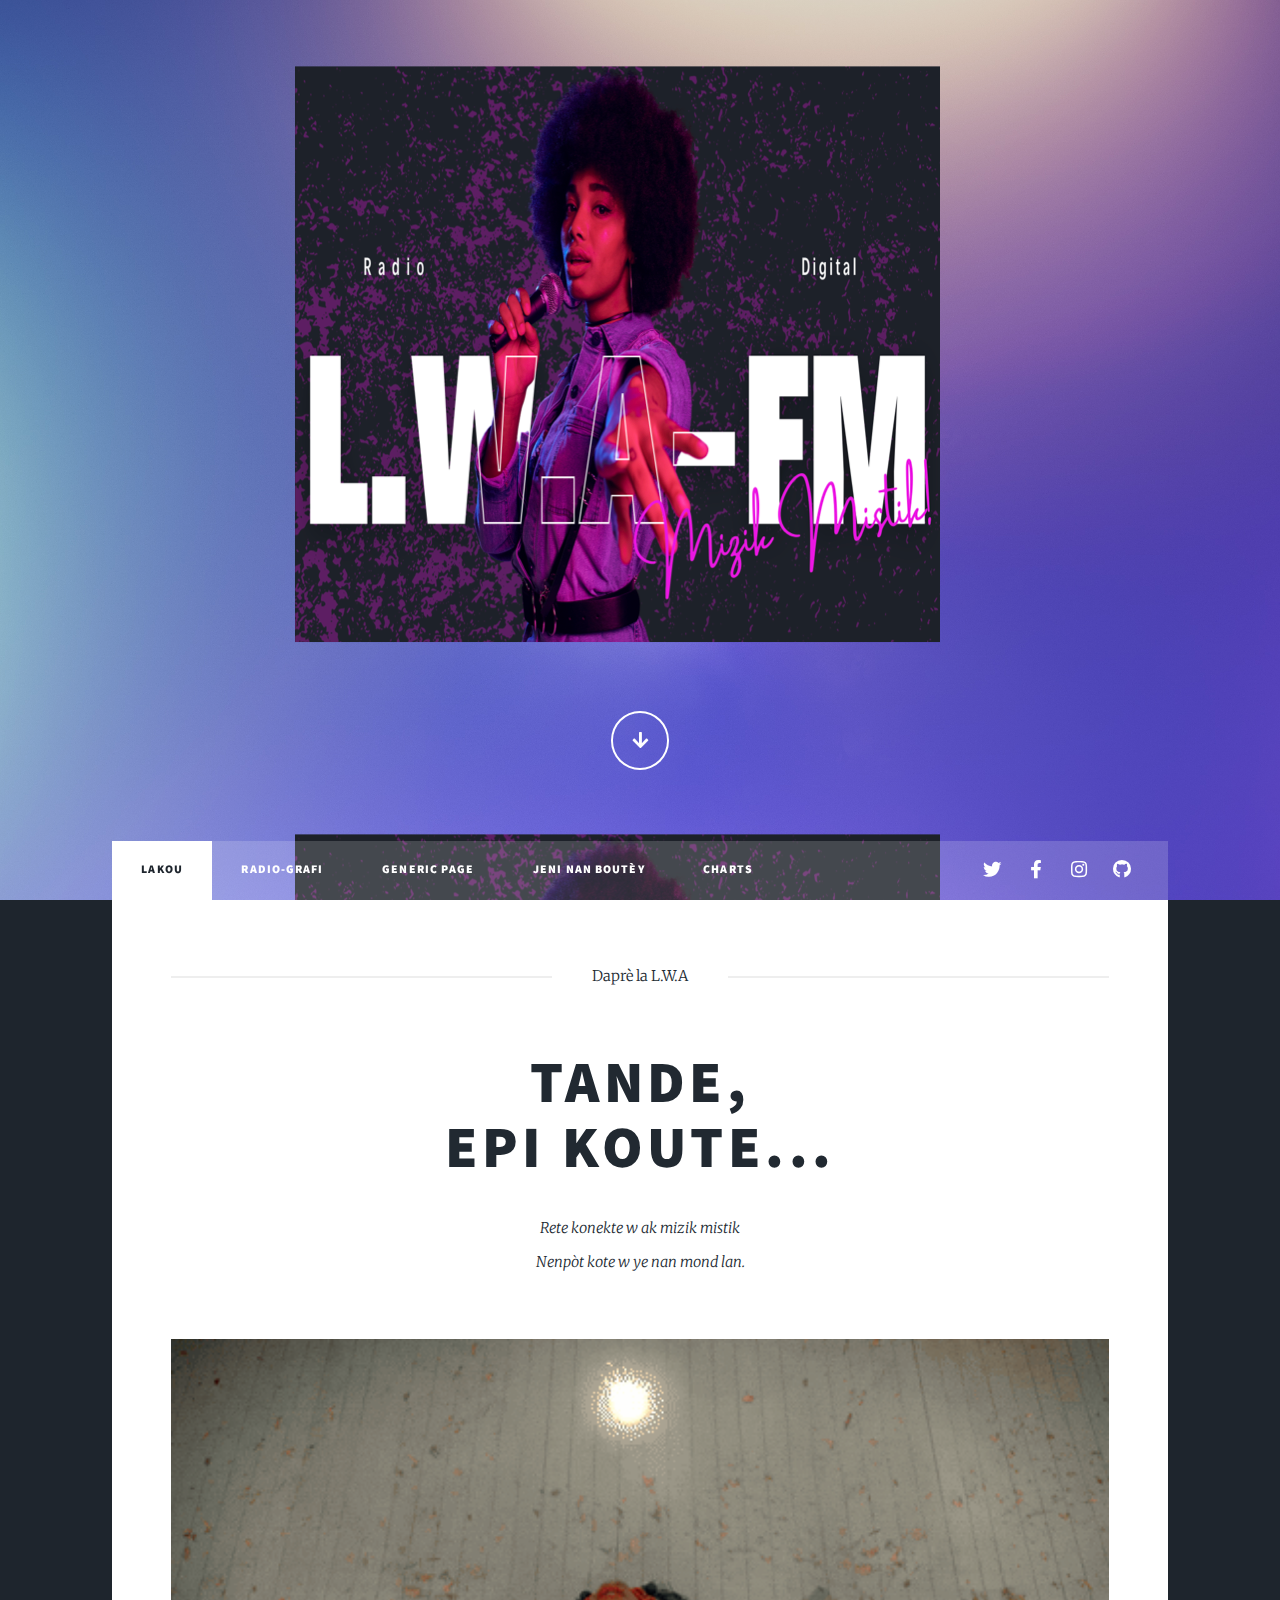
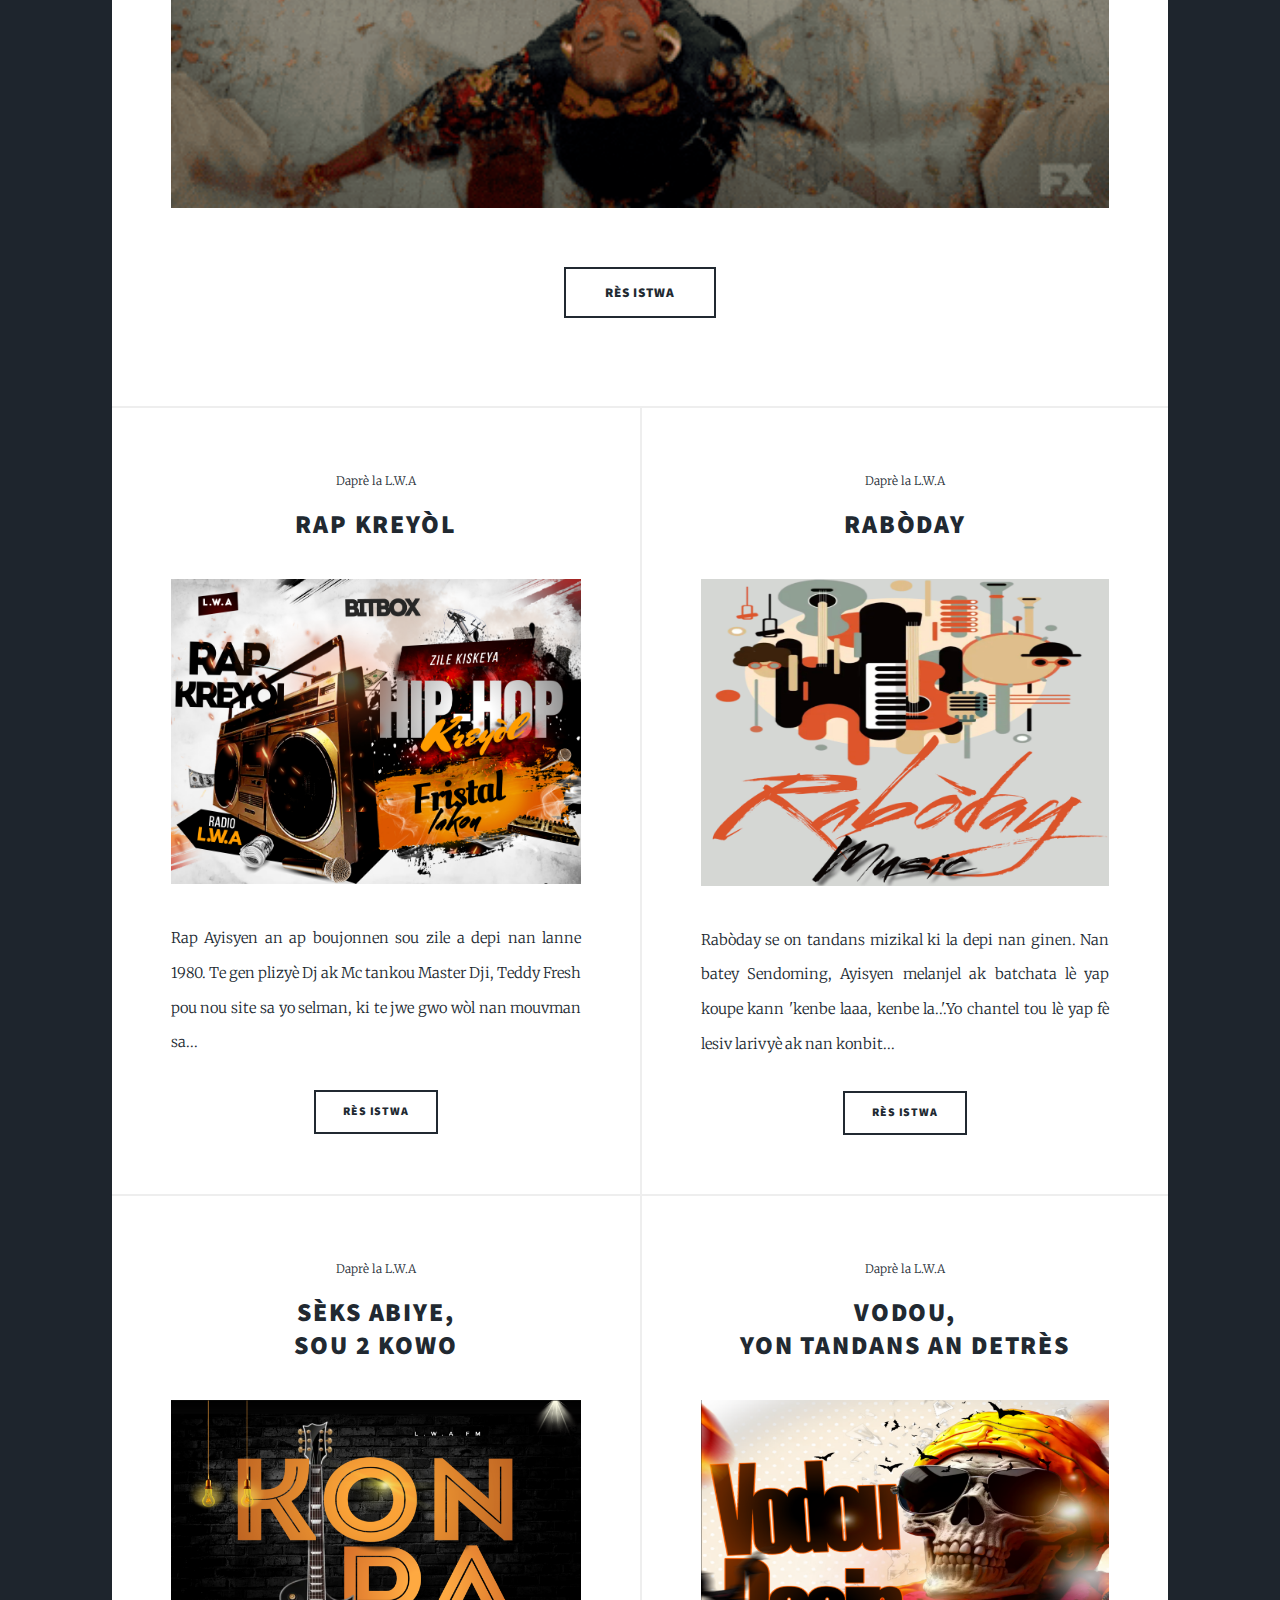
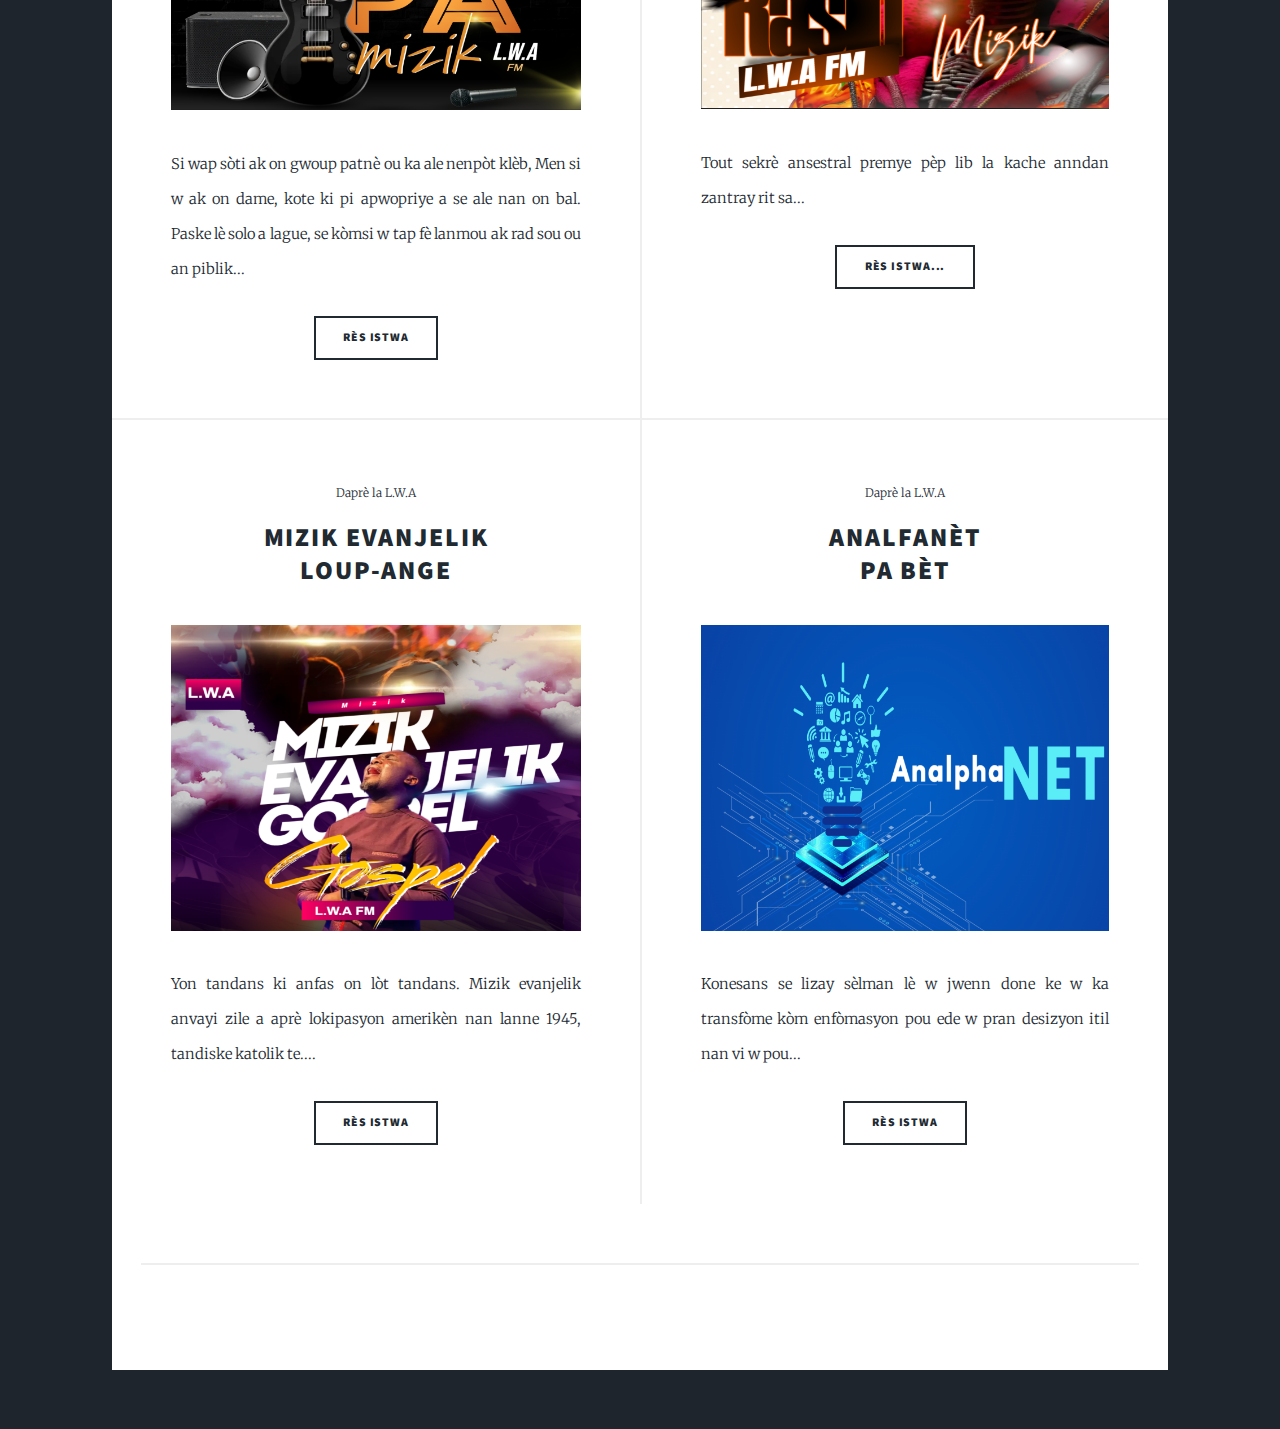
==== commit 8551126a: "change again" ====
--- a/index.html
+++ b/index.html
@@ -31,7 +31,7 @@
 						L.W.A</h1>
 								-->
 						<p><a href=""></a>  <a href=""></a><br />
-						<a href="https://html5up.net/license"></a></p>
+						<a href="#"></a></p>
 						<ul class="actions">
 							<li><a href="#header" class="button icon solid solo fa-arrow-down scrolly">Continue</a></li>
 						</ul>
@@ -65,7 +65,8 @@
 							<li class="active"><a href="index.html">Lakou</a></li>
 							<li><a href="radioGrafi.html">Radio-Grafi</a></li>
 							<li><a href="generic.html">Generic Page</a></li>
-							<li><a href="promotion.html">Jeni nan Boutèy</a></li>
+							<li><a href="jeniNanBoutey.html">Jeni nan Boutèy</a></li>
+							<li><a href="charts.html">Charts</a></li>
 							
 						</ul>
 
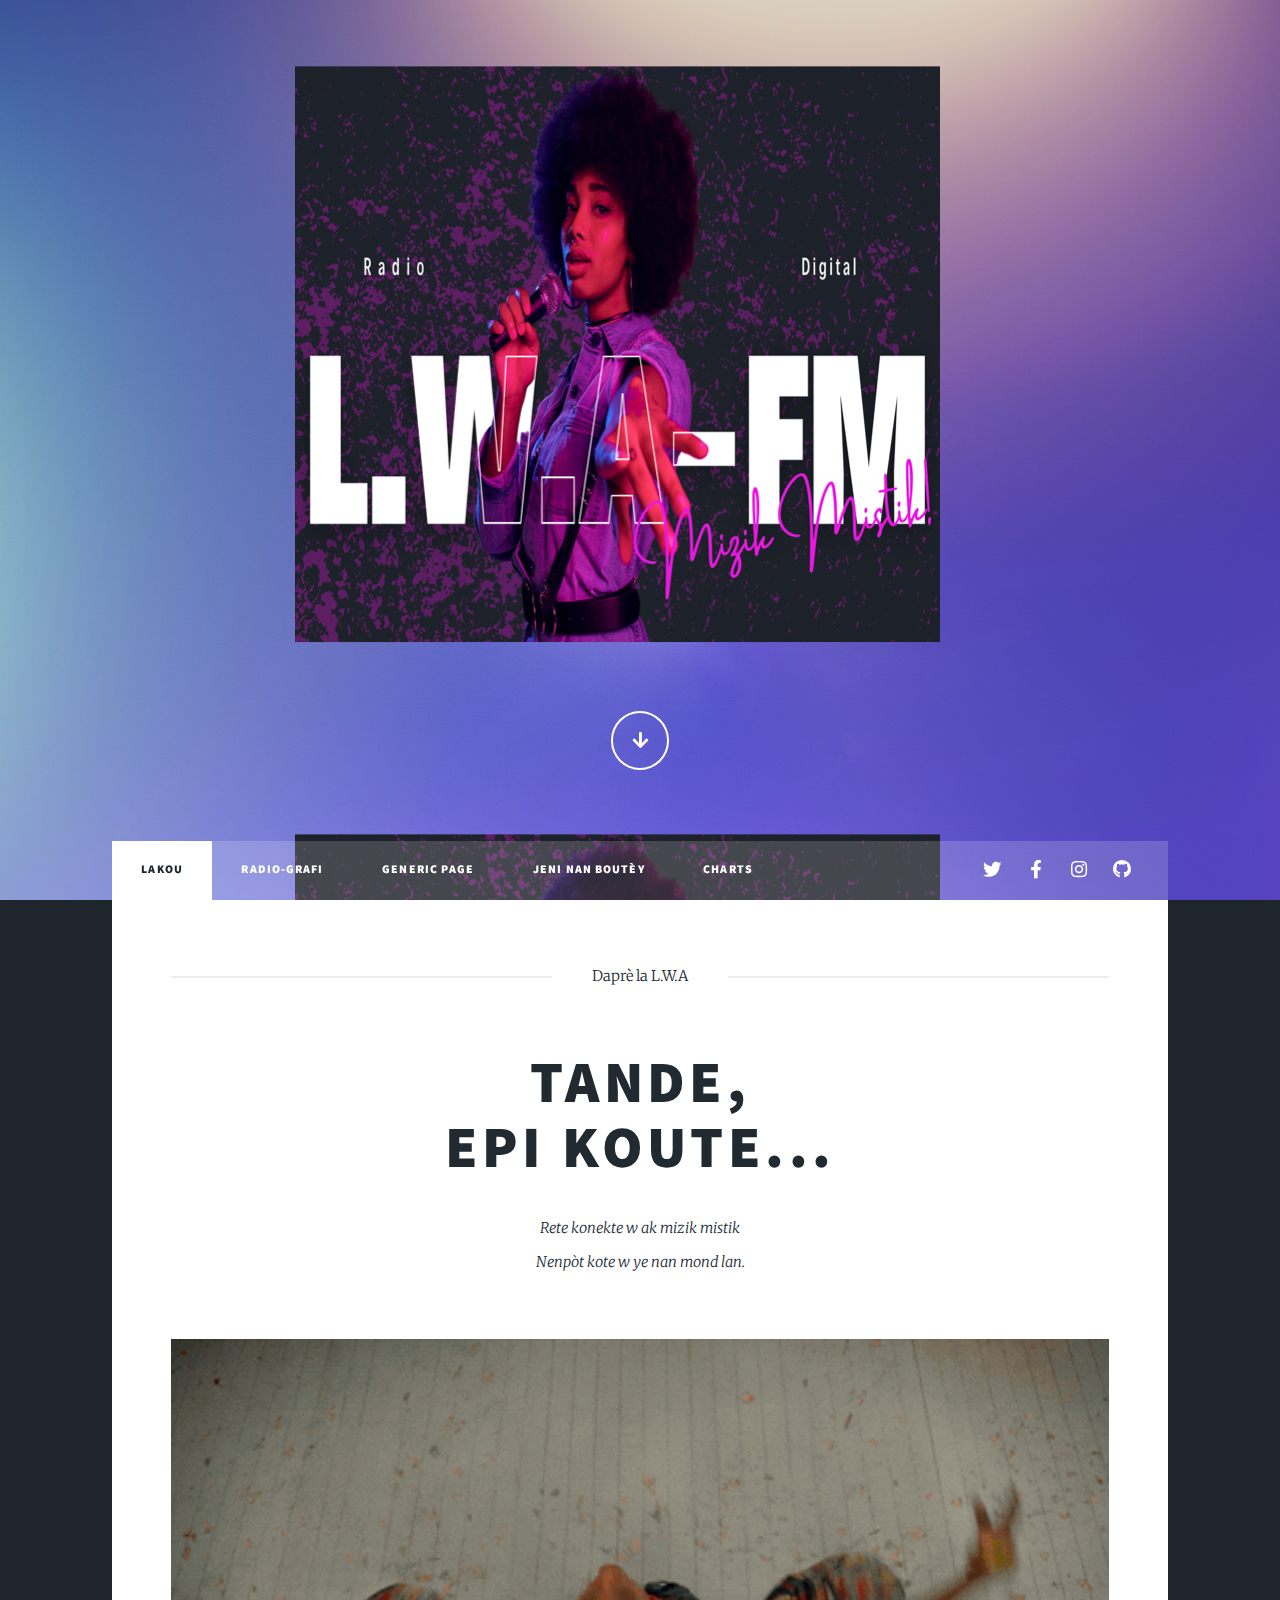
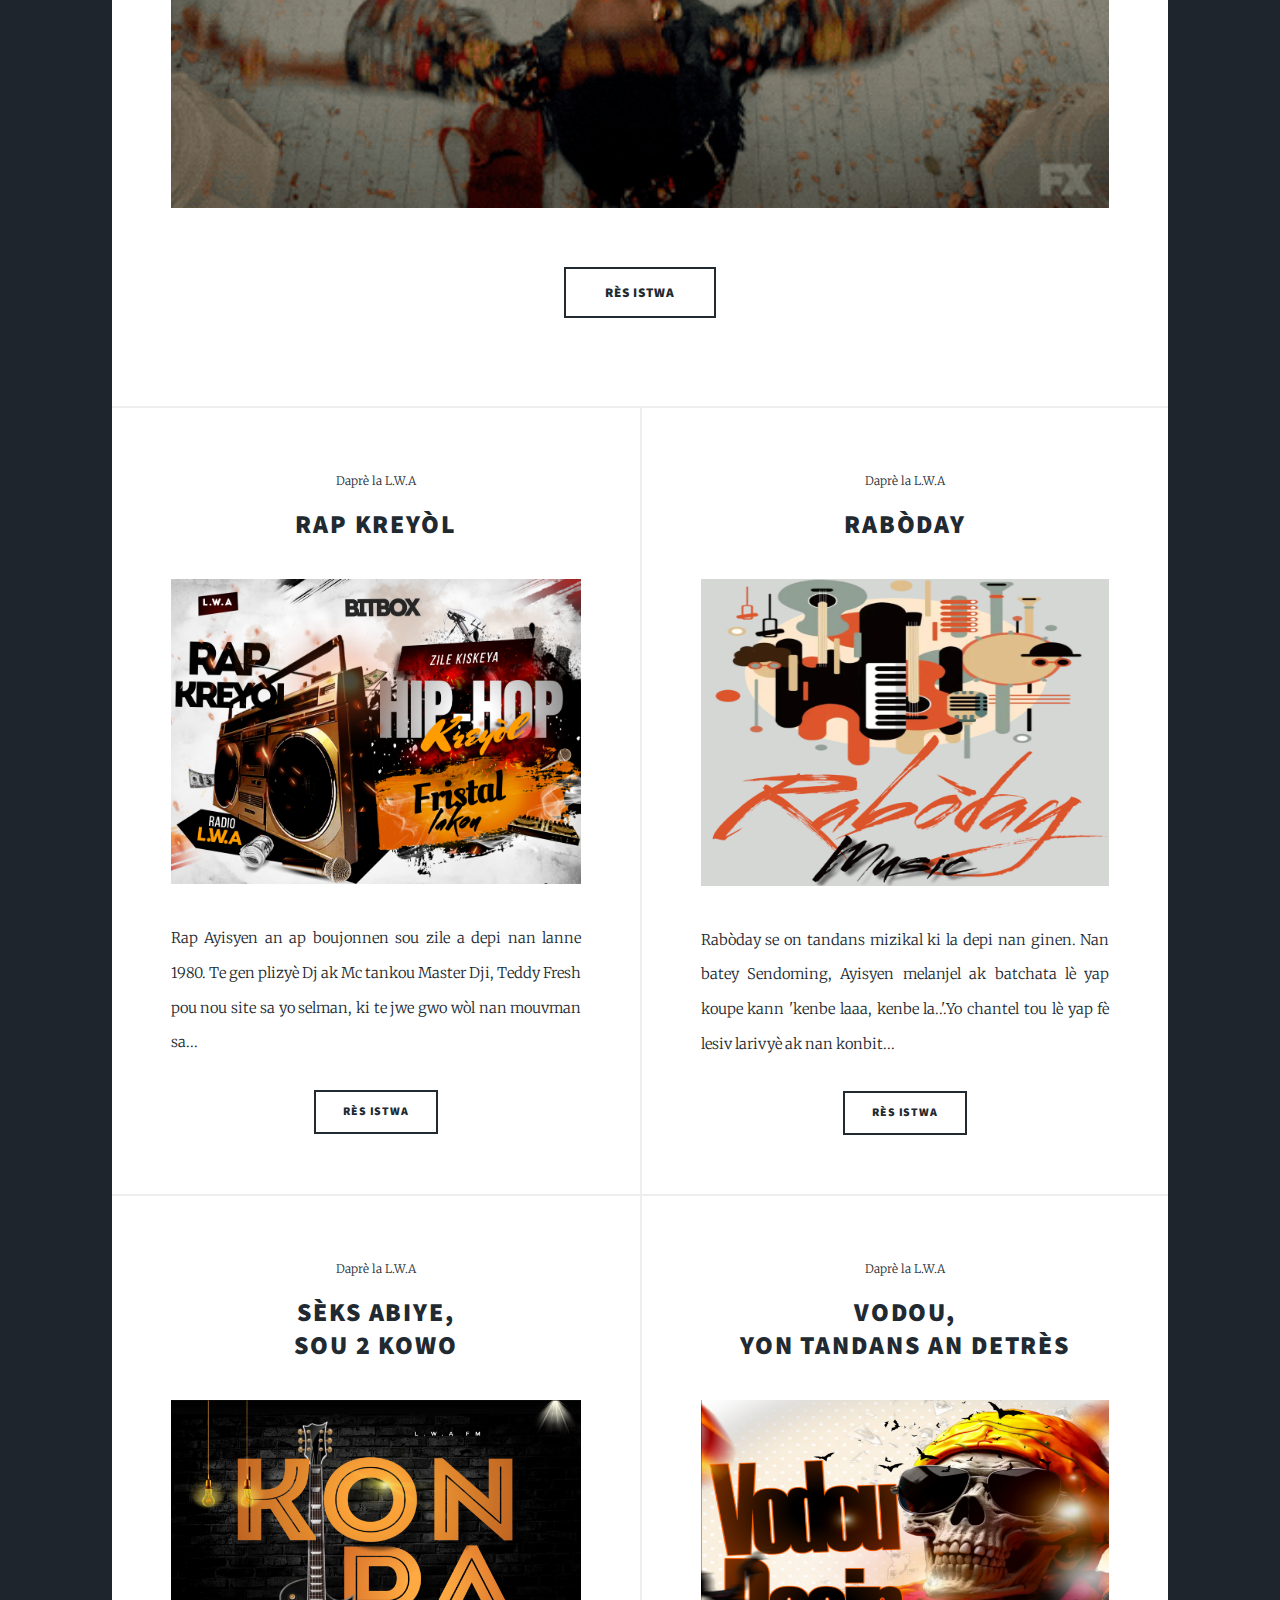
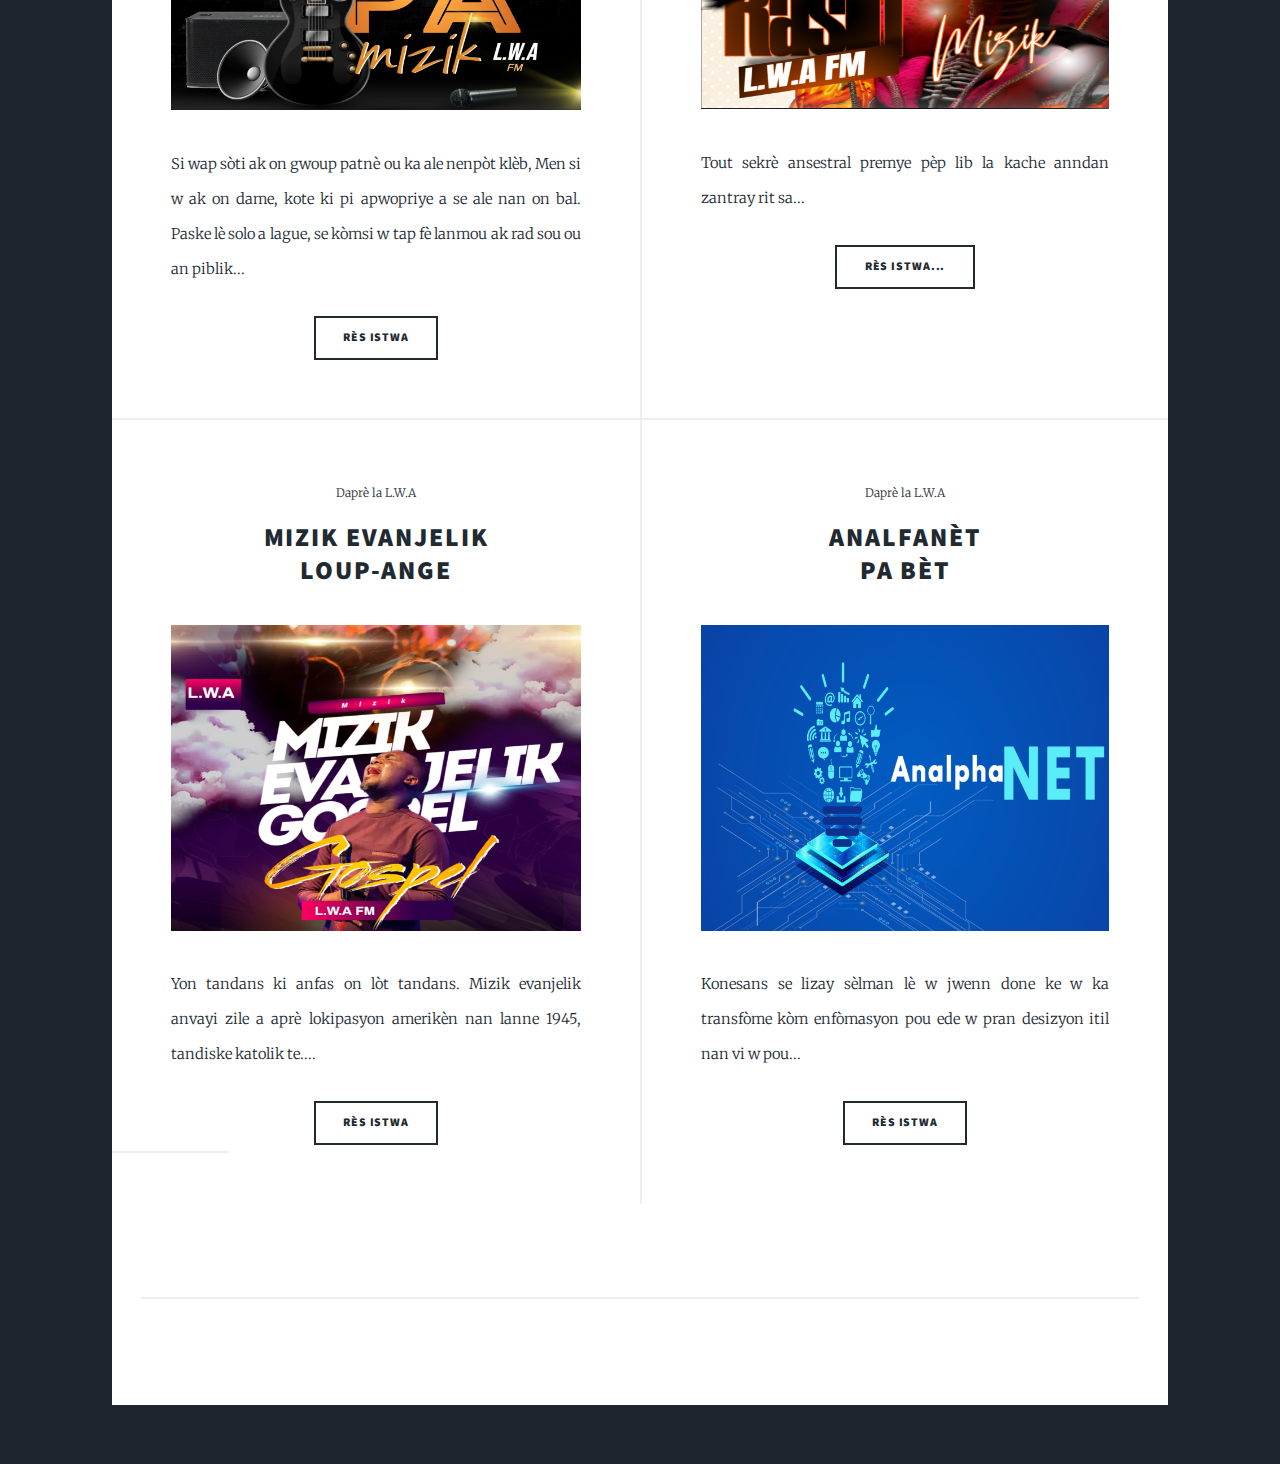
==== commit afcc8414: "chat add" ====
--- a/index.html
+++ b/index.html
@@ -246,8 +246,13 @@
 								</ul>
 							</section>
 						</section>
-					</footer>
--->
+					</footer> 
+				-->
+<!-- This is the live chat code-->
+<call-us-selector phonesystem-url="https://1509.3cx.cloud" party="juniorjules"></call-us-selector>
+ 
+<script defer src="https://downloads-global.3cx.com/downloads/livechatandtalk/v1/callus.js" id="tcx-callus-js" charset="utf-8"></script>
+
 				<!-- Copyright -->
 					<div id="copyright">
 						<ul><li>&copy; Untitled</li><li>Design: <a href="#">JulesEnterprises</a></li></ul>
